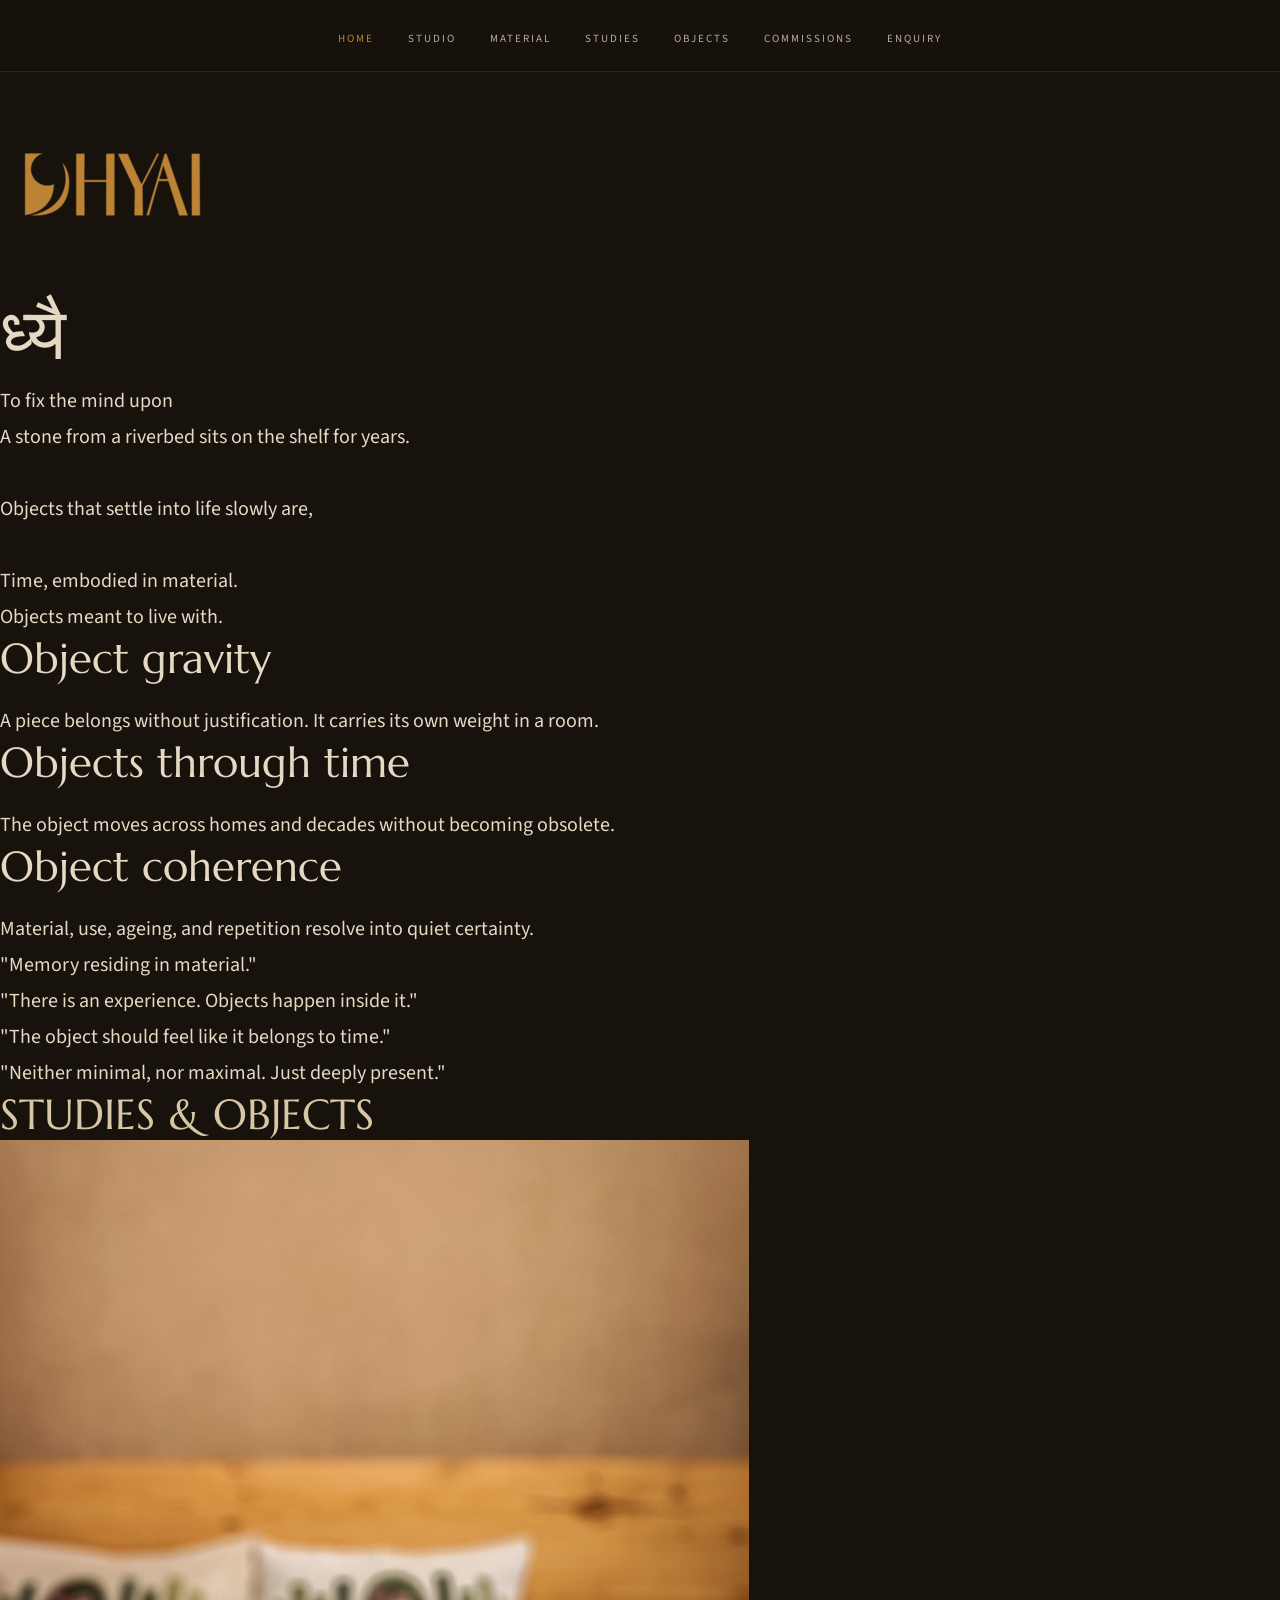
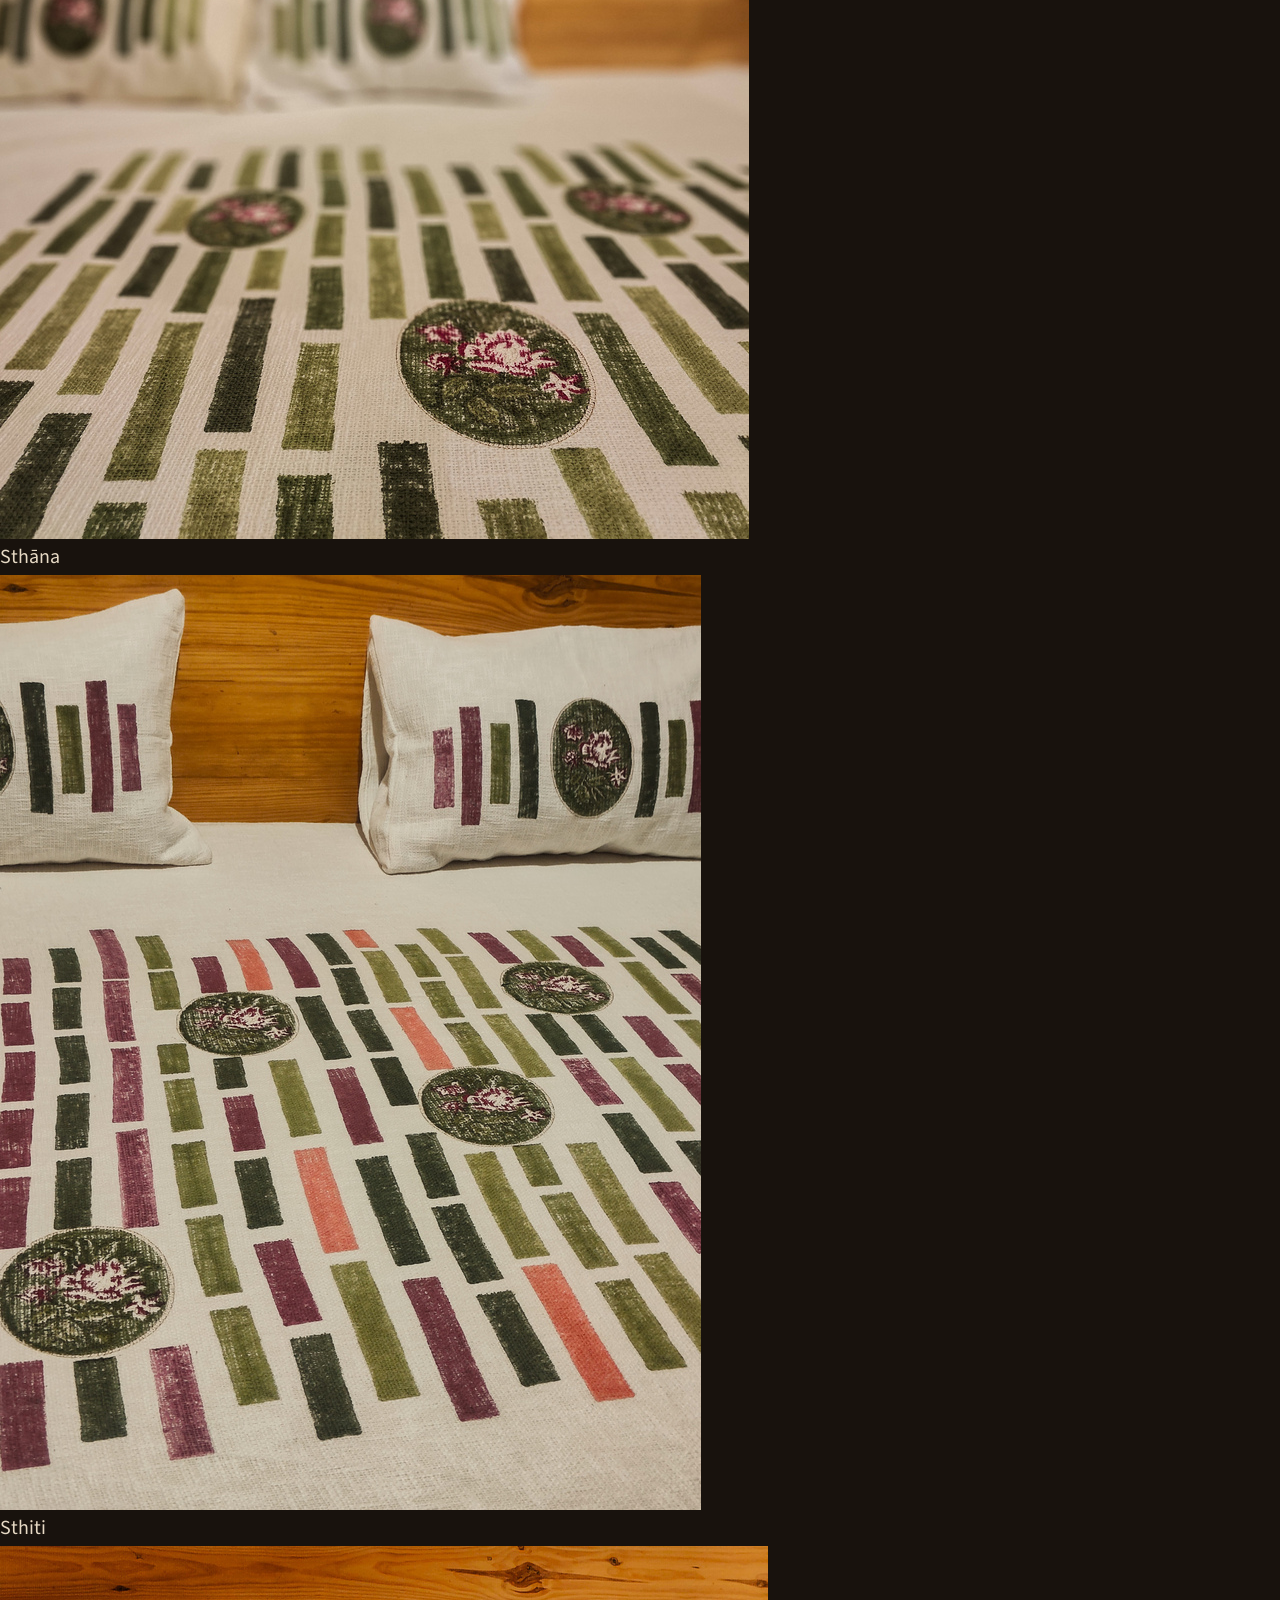
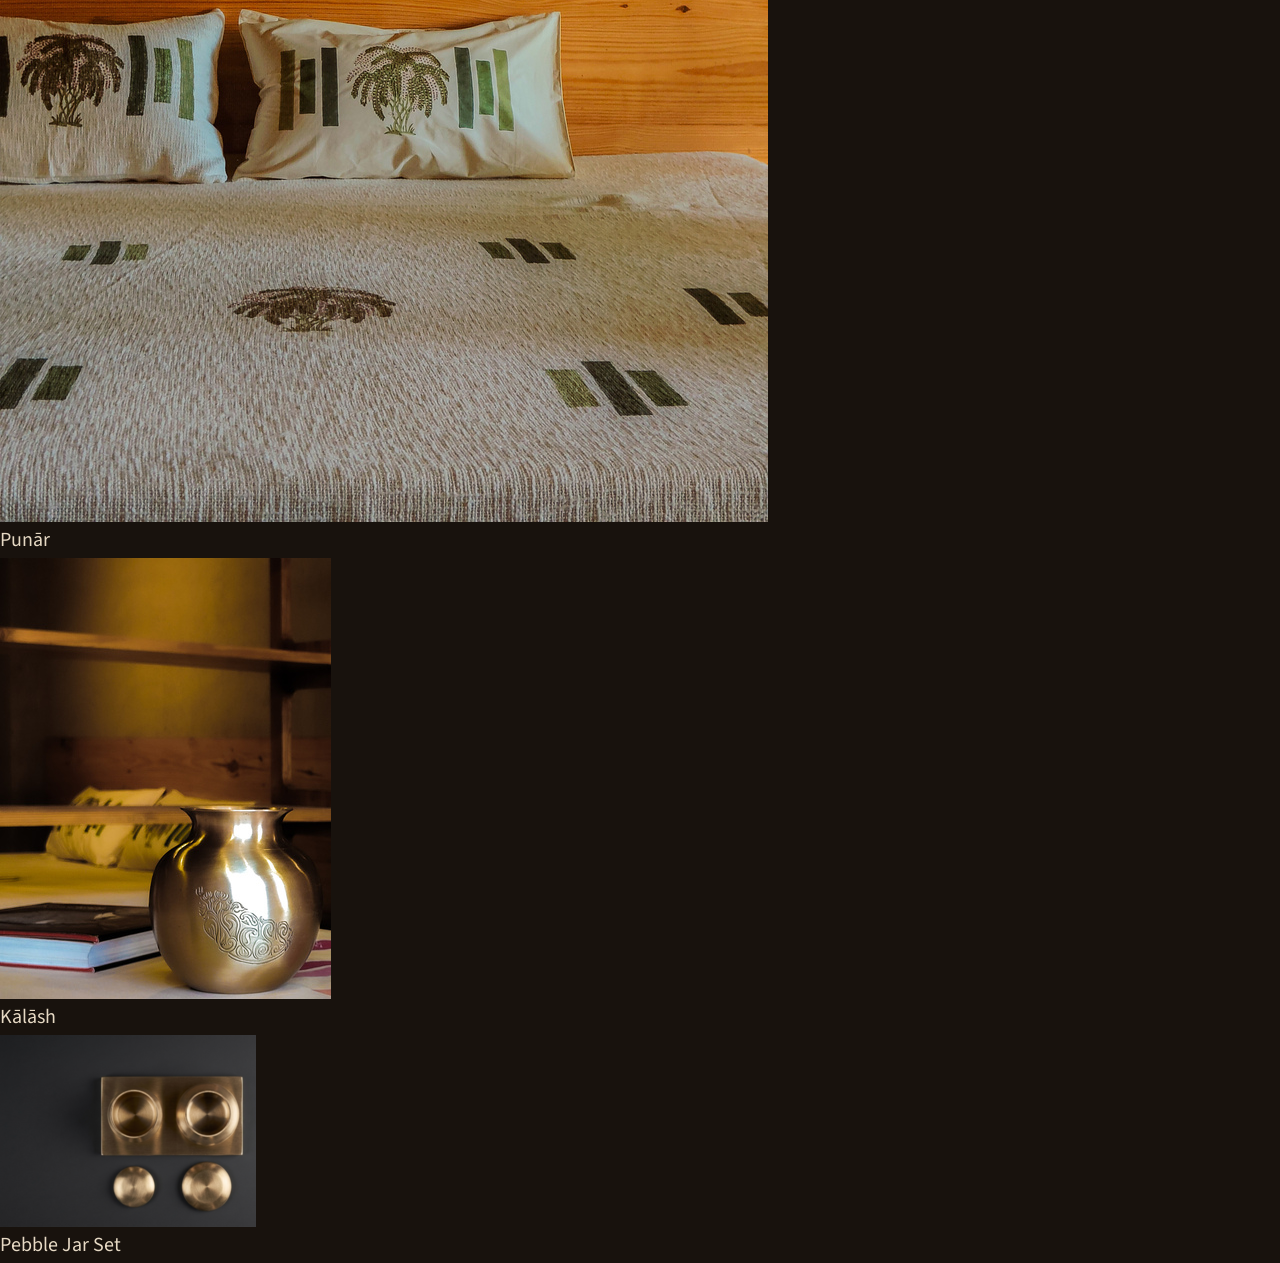
==== index.html @ bf21cc5f "Refactor HTML structure and update section classes" ====
<!DOCTYPE html>
<html lang="en">
<head>
    <meta charset="UTF-8">
    <meta name="viewport" content="width=device-width, initial-scale=1.0">
    <title>DHYAI | To fix the mind upon</title>
    <link rel="stylesheet" href="style.css">
</head>
<body>
    <header>
        <nav>
            <ul>
                <li><a href="index.html" class="active">HOME</a></li>
                <li><a href="studio.html">STUDIO</a></li>
                <li><a href="material.html">MATERIAL</a></li>
                <li><a href="studies.html">STUDIES</a></li>
                <li><a href="objects.html">OBJECTS</a></li>
                <li><a href="commissions.html">COMMISSIONS</a></li>
                <li><a href="enquiry.html">ENQUIRY</a></li>
            </ul>
        </nav>
    </header>

    <section class="hero">
        <img src="dhyai_brand_logo_gold-black_01.png" alt="DHYAI Logo" class="logo">
        <h1 style="margin-bottom: 10px;">ध्यै</h1>
        <p>To fix the mind upon</p>
    </section>

    <section class="intro-section">
        <p>A stone from a riverbed sits on the shelf for years.<br><br>
        Objects that settle into life slowly are,<br><br>
        Time, embodied in material.<br>
        Objects meant to live with.</p>
    </section>

    <section class="principles-section">
        <div class="principles-grid">
            <div>
                <h2 style="margin-bottom: 20px;">Object gravity</h2>
                <p>A piece belongs without justification. It carries its own weight in a room.</p>
            </div>
            <div>
                <h2 style="margin-bottom: 20px;">Objects through time</h2>
                <p>The object moves across homes and decades without becoming obsolete.</p>
            </div>
            <div>
                <h2 style="margin-bottom: 20px;">Object coherence</h2>
                <p>Material, use, ageing, and repetition resolve into quiet certainty.</p>
            </div>
        </div>
    </section>

    <section class="quotes-section">
        <div class="quote q1">"Memory residing in material."</div>
        <div class="quote q2">"There is an experience. Objects happen inside it."</div>
        <div class="quote q3">"The object should feel like it belongs to time."</div>
        <div class="quote q4">"Neither minimal, nor maximal. Just deeply present."</div>
    </section>

    <section class="preview-section">
        <div class="preview-container">
            <h2 style="color: #D8C7A6;">STUDIES & OBJECTS</h2>
            <div class="cards-row">
                <a href="sthana.html" class="preview-card">
                    <img src="dhyai_sthana_studies_flatlay_bc_1.jpg" alt="Sthana">
                    <p>Sthāna</p>
                </a>
                <a href="sthiti.html" class="preview-card">
                    <img src="dhyai_sthiti_studies_flatlay_bc_2.jpg" alt="Sthiti">
                    <p>Sthiti</p>
                </a>
                <a href="punar.html" class="preview-card">
                    <img src="dhyai_punar_studies_flatlay_bc_2.jpg" alt="Punar">
                    <p>Punār</p>
                </a>
                <a href="kalash.html" class="preview-card">
                    <img src="dhyai_studies_brass-vessel-front-room_01.jpg" alt="Kalash">
                    <p>Kālāsh</p>
                </a>
                <a href="pebble-jar.html" class="preview-card">
                    <img src="dhyai_studies_pebble_js_3.png" alt="Pebble Jar Set">
                    <p>Pebble Jar Set</p>
                </a>
            </div>
        </div>
    </section>
</body>
</html>
---- style.css ----
/* ==========================================================================
   GLOBAL VARIABLES & RESET
   ========================================================================== */
@import url('https://fonts.googleapis.com/css2?family=Marcellus&family=Petrona:ital,wght@1,300&family=Source+Sans+3:wght@300;400;500&display=swap');

:root {
  --bg: #18120D;
  --bg-soft: #211811;
  --text: #E6D9C4;
  --text-muted: #C8B8A3;
  --accent: #BE8233;
  --ivory: #CBBEA0;
  --divider: rgba(230,217,196,0.10);
}

* {
  margin: 0;
  padding: 0;
  box-sizing: border-box;
}

body {
  background-color: var(--bg);
  color: var(--text);
  font-family: 'Source Sans 3', sans-serif;
  font-size: 20px;
  line-height: 1.8;
  -webkit-font-smoothing: antialiased;
  -moz-osx-font-smoothing: grayscale;
}

a {
  text-decoration: none;
  color: inherit;
  transition: color 0.3s ease;
}

img {
  max-width: 100%;
  display: block;
}

/* ==========================================================================
   GLOBAL TYPOGRAPHY
   ========================================================================== */
h1, h2, h3, .heading-font {
  font-family: 'Marcellus', serif;
  font-weight: 400;
}

h1 { font-size: 72px; line-height: 1.05; }
h2 { font-size: 42px; line-height: 1.15; }
h3 { font-size: 28px; line-height: 1.25; }

.quote-font {
  font-family: 'Petrona', serif;
  font-weight: 300;
  font-style: italic;
}

small { font-size: 15px; line-height: 1.6; }

/* ==========================================================================
   GLOBAL HEADER
   ========================================================================== */
header {
  position: sticky;
  top: 0;
  z-index: 100;
  height: 72px;
  background: rgba(24,18,13,0.82);
  backdrop-filter: blur(16px);
  -webkit-backdrop-filter: blur(16px);
  border-bottom: 1px solid var(--divider);
  display: flex;
  align-items: center;
  justify-content: center;
}

header nav ul {
  display: flex;
  gap: 34px;
  list-style: none;
}

header nav a {
  font-family: 'Source Sans 3', sans-serif;
  font-size: 11px;
  letter-spacing: 0.18em;
  text-transform: uppercase;
  font-weight: 400;
  color: rgba(230,217,196,0.78);
}

header nav a:hover { color: var(--text); }
header nav a.active { color: var(--accent); }

/* ==========================================================================
   HOMEPAGE SPECIFIC STYLES (.home- PREFIXED ONLY)
   ========================================================================== */
.home-hero {
  height: 100vh;
  background-image: linear-gradient(180deg, rgba(24,18,13,0.16) 0%, rgba(24,18,13,0.28) 52%, rgba(24,18,13,0.60) 100%), url('dhyai_home_hero_jali-shadow-wide_01.jpg');
  background-size: cover;
  background-position: center center;
  display: flex;
  flex-direction: column;
  align-items: center;
  justify-content: center;
  text-align: center;
}

.home-hero .home-logo {
  width: 140px;
  margin-bottom: 54px;
}

.home-hero .home-title {
  font-family: 'Marcellus', serif;
  font-weight: 400;
  font-size: 42px;
  line-height: 1;
  margin-bottom: 10px;
}

.home-hero .home-tagline {
  font-family: 'Source Sans 3', sans-serif;
  font-size: 22px;
}

.home-opening {
  padding: 150px 8vw 130px;
  max-width: 760px;
  text-align: left;
}

.home-opening p {
  margin-bottom: 24px;
}

.home-principles {
  padding: 90px 8vw 120px;
  background-color: var(--bg-soft);
}

.home-principles-grid {
  display: grid;
  grid-template-columns: repeat(3, 1fr);
  gap: 64px;
  max-width: 1440px;
  margin: 0 auto;
}

.home-principles h2 {
  font-family: 'Marcellus', serif;
  font-weight: 400;
  font-size: 32px;
  margin-bottom: 20px;
}

.home-principles p {
  font-size: 18px;
}

.home-atmosphere {
  height: 760px;
  background: linear-gradient(180deg, rgba(24,18,13,0.25), rgba(24,18,13,0.45)), url('dhyai_home_transition_jali-shadow-vertical_01.jpg') center/cover no-repeat;
  position: relative;
}

.home-atmosphere .home-quote-block {
  position: absolute;
  font-family: 'Petrona', serif;
  font-weight: 300;
  font-style: italic;
  font-size: 38px;
  line-height: 1.25;
  opacity: 0.92;
  max-width: 580px;
}

.home-quote-1 {
  top: 40%;
  left: 15%;
  transform: translateY(-50%);
}

.home-quote-2 {
  bottom: 20%;
  right: 15%;
}

.home-preview {
  background: linear-gradient(180deg, rgba(24,18,13,0) 0%, rgba(203,190,160,0.10) 28%, rgba(203,190,160,0.18) 100%);
  padding: 130px 8vw 150px;
}

.home-preview-title {
  font-family: 'Source Sans 3', sans-serif;
  text-transform: uppercase;
  letter-spacing: 0.12em;
  font-size: 28px;
  color: rgba(230,217,196,0.88);
  margin-bottom: 40px;
}

.home-preview-grid {
  display: grid;
  grid-template-columns: repeat(5, 1fr);
  gap: 26px;
}

.home-preview-card img {
  width: 100%;
  height: 360px;
  object-fit: cover;
  margin-bottom: 16px;
}

.home-preview-card .home-preview-label {
  font-family: 'Marcellus', serif;
  font-size: 22px;
  color: var(--text);
}

.home-footer {
  height: 150px;
  background-color: var(--bg);
  border-top: 1px solid var(--divider);
  display: flex;
  flex-direction: column;
  align-items: center;
  justify-content: center;
  text-align: center;
}

.home-footer p {
  font-family: 'Source Sans 3', sans-serif;
  font-size: 14px;
  line-height: 1.8;
  opacity: 0.78;
}

/* ==========================================================================
   RESPONSIVE RULES (Max Width: 900px)
   ========================================================================== */
@media (max-width: 900px) {
  h1 { font-size: 46px; line-height: 1.08; }
  h2 { font-size: 32px; line-height: 1.15; }
  h3 { font-size: 24px; line-height: 1.25; }
  body { font-size: 18px; line-height: 1.75; }
  small { font-size: 14px; }

  header { height: 64px; }
  header nav ul { 
    gap: 18px; 
    overflow-x: auto; 
    padding: 0 24px; 
    white-space: nowrap; 
    -webkit-overflow-scrolling: touch; 
  }
  header nav ul::-webkit-scrollbar { display: none; }
  header nav a { font-size: 10px; }

  .home-hero { height: 92vh; background-position: center 38%; }
  .home-hero .home-logo { width: 88px; margin-bottom: 36px; }
  .home-hero .home-title { font-size: 32px; }
  .home-hero .home-tagline { font-size: 16px; }

  .home-opening { padding: 96px 24px 88px; }
  
  .home-principles { padding: 72px 24px; }
  .home-principles-grid { grid-template-columns: 1fr; gap: 36px; }
  .home-principles h2 { font-size: 27px; }
  .home-principles p { font-size: 16px; }

  .home-atmosphere { height: 480px; display: flex; flex-direction: column; justify-content: center; gap: 40px; }
  .home-atmosphere .home-quote-block { 
    position: static; 
    transform: none; 
    font-size: 24px; 
    line-height: 1.35; 
    padding: 0 24px; 
    text-align: center; 
    margin: 0 auto; 
  }

  .home-preview { padding: 88px 24px 96px; }
  .home-preview-title { font-size: 20px; }
  .home-preview-grid { 
    display: flex; 
    overflow-x: auto; 
    scroll-snap-type: x mandatory; 
    gap: 16px; 
    padding-bottom: 24px; 
    margin-right: -24px; 
    padding-right: 24px; 
  }
  .home-preview-card { flex: 0 0 240px; scroll-snap-align: start; }
  .home-preview-card img { height: 260px; }
  .home-preview-card .home-preview-label { font-size: 18px; }

  .home-footer { height: 180px; }
}
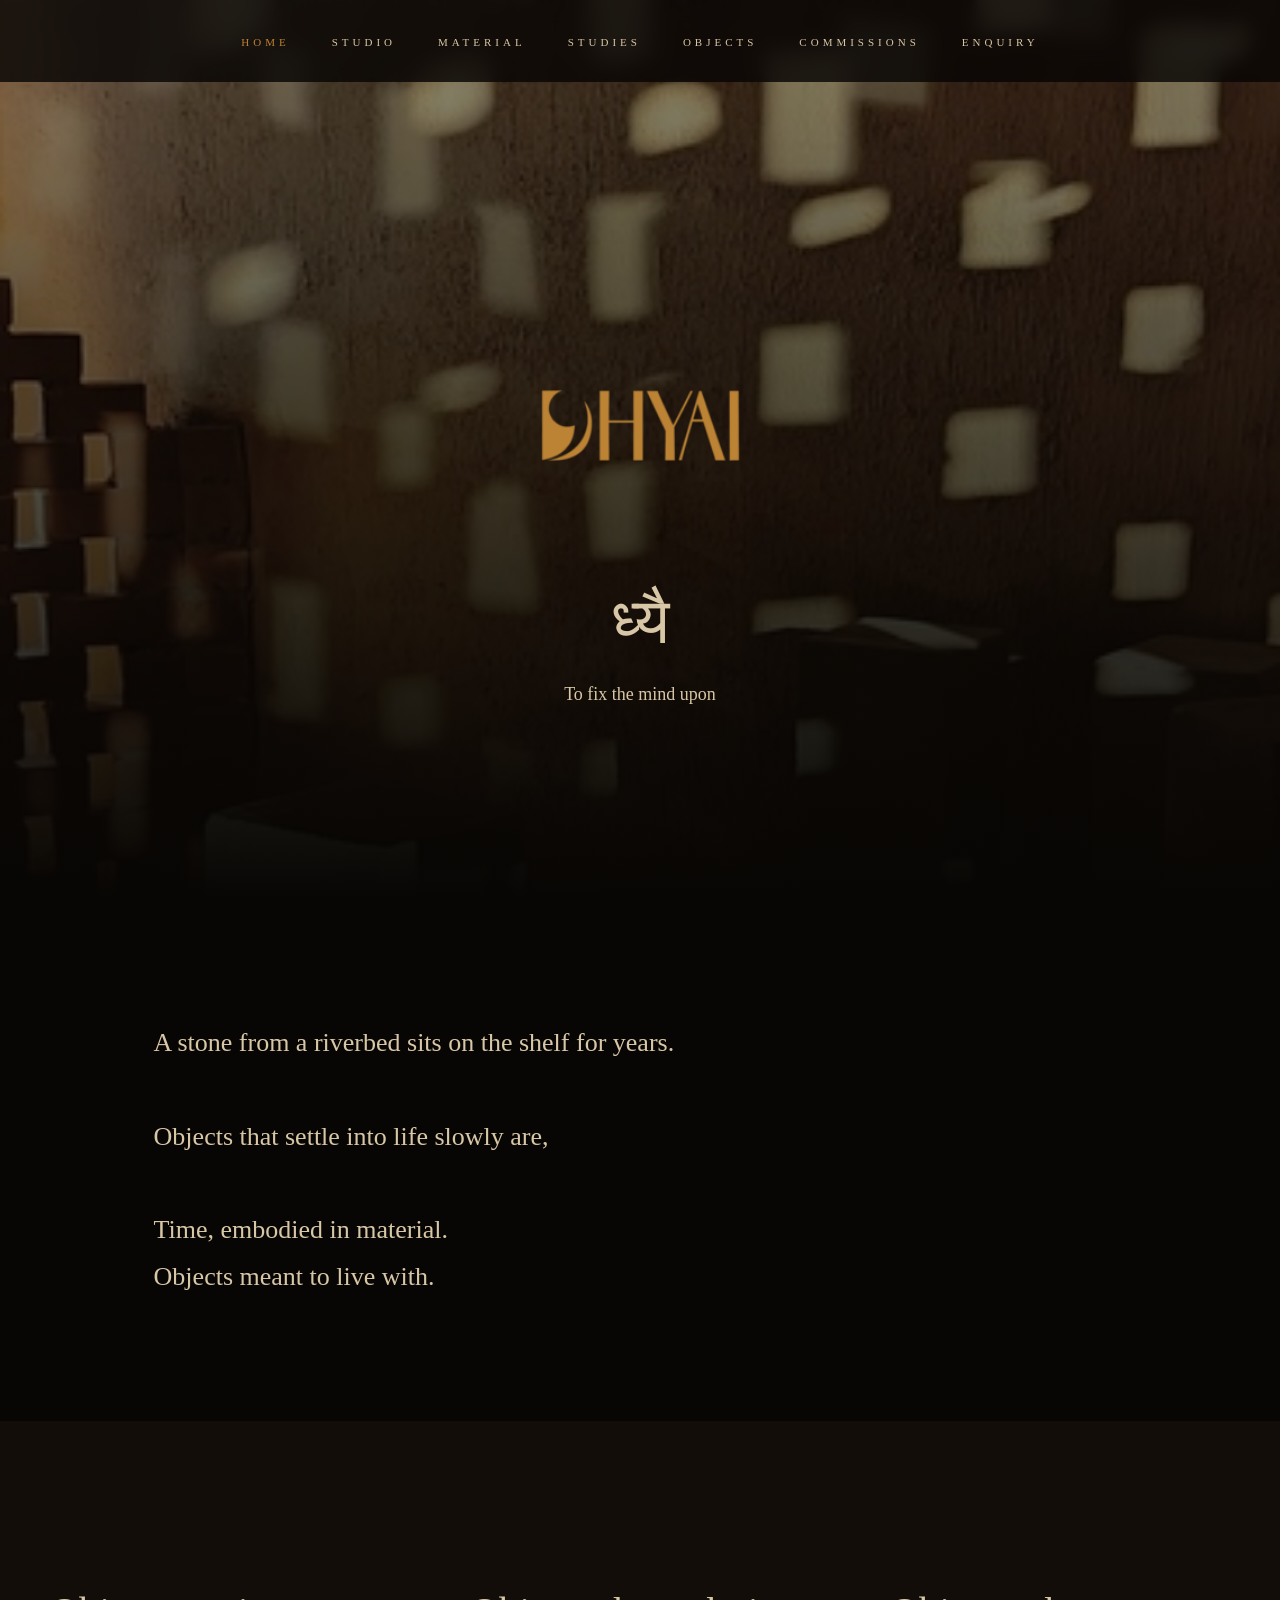
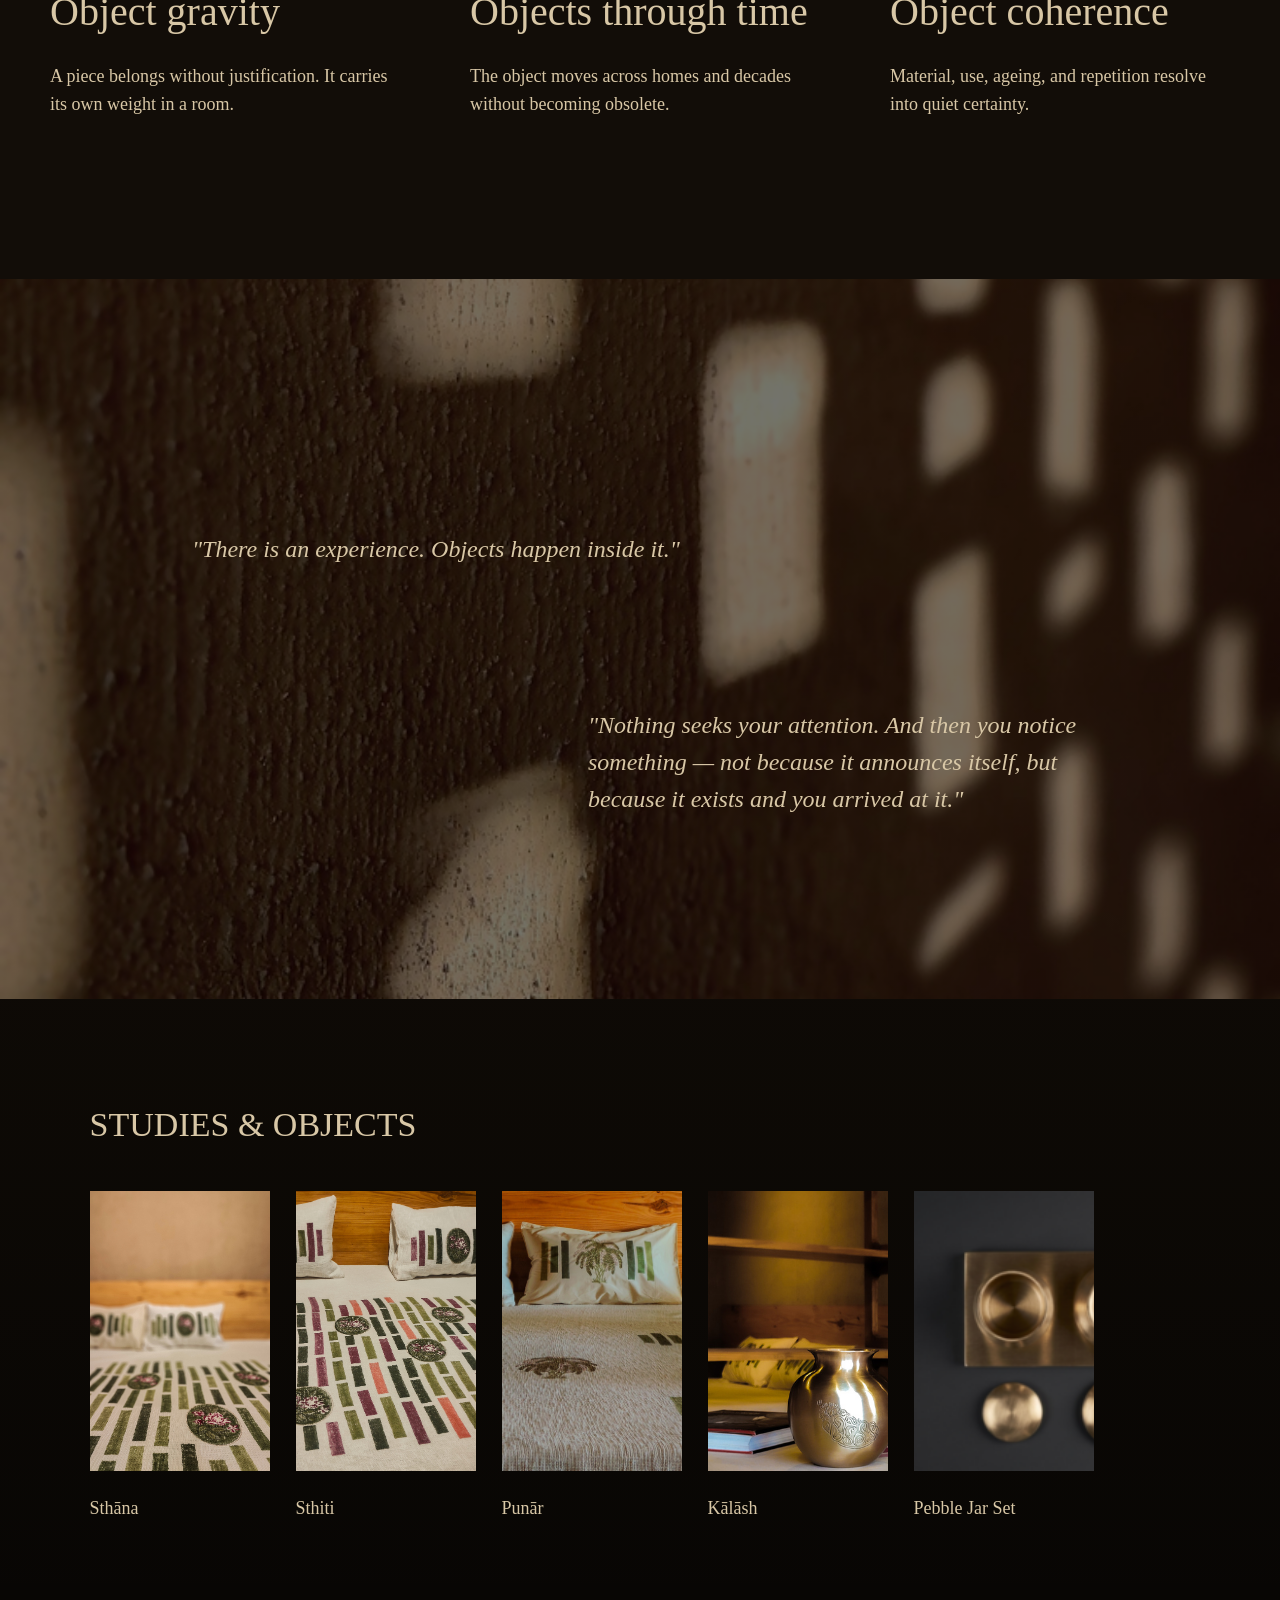
==== commit cf685e5f: "Update index.html" ====
--- a/index.html
+++ b/index.html
@@ -37,25 +37,23 @@
     <section class="principles-section">
         <div class="principles-grid">
             <div>
-                <h2 style="margin-bottom: 20px;">Object gravity</h2>
+                <h2>Object gravity</h2>
                 <p>A piece belongs without justification. It carries its own weight in a room.</p>
             </div>
             <div>
-                <h2 style="margin-bottom: 20px;">Objects through time</h2>
+                <h2>Objects through time</h2>
                 <p>The object moves across homes and decades without becoming obsolete.</p>
             </div>
             <div>
-                <h2 style="margin-bottom: 20px;">Object coherence</h2>
+                <h2>Object coherence</h2>
                 <p>Material, use, ageing, and repetition resolve into quiet certainty.</p>
             </div>
         </div>
     </section>
 
     <section class="quotes-section">
-        <div class="quote q1">"Memory residing in material."</div>
-        <div class="quote q2">"There is an experience. Objects happen inside it."</div>
-        <div class="quote q3">"The object should feel like it belongs to time."</div>
-        <div class="quote q4">"Neither minimal, nor maximal. Just deeply present."</div>
+        <div class="quote q1">"There is an experience. Objects happen inside it."</div>
+        <div class="quote q2">"Nothing seeks your attention. And then you notice something — not because it announces itself, but because it exists and you arrived at it."</div>
     </section>
 
     <section class="preview-section">
@@ -86,4 +84,5 @@
         </div>
     </section>
 </body>
-</html>
+</h
+    tml>
--- a/style.css
+++ b/style.css
@@ -1,304 +1,137 @@
-/* ==========================================================================
-   GLOBAL VARIABLES & RESET
-   ========================================================================== */
-@import url('https://fonts.googleapis.com/css2?family=Marcellus&family=Petrona:ital,wght@1,300&family=Source+Sans+3:wght@300;400;500&display=swap');
-
 :root {
-  --bg: #18120D;
-  --bg-soft: #211811;
-  --text: #E6D9C4;
-  --text-muted: #C8B8A3;
-  --accent: #BE8233;
-  --ivory: #CBBEA0;
-  --divider: rgba(230,217,196,0.10);
+  --bg-dark: #080604;
+  --bg-dark-panel: #120D08;
+  --bg-warm-brown: #24170F;
+  --bg-light-textile: #C8B894;
+  --bg-light-alt: #D8C9A8;
+  --text-dark-page: #D8C7A6;
+  --text-light-page: #1A120B;
+  --accent-gold: #BE8233;
+  --muted-white: #E8DDC8;
+  --font-stack: "Cormorant Garamond", Georgia, serif;
 }
 
-* {
-  margin: 0;
-  padding: 0;
-  box-sizing: border-box;
+* { margin: 0; padding: 0; box-sizing: border-box; }
+
+body {
+  font-family: var(--font-stack);
+  font-size: 18px;
+  line-height: 1.55;
+  background-color: var(--bg-dark);
+  color: var(--text-dark-page);
 }
 
-body {
-  background-color: var(--bg);
-  color: var(--text);
-  font-family: 'Source Sans 3', sans-serif;
-  font-size: 20px;
-  line-height: 1.8;
-  -webkit-font-smoothing: antialiased;
-  -moz-osx-font-smoothing: grayscale;
+body.light-theme {
+  background-color: var(--bg-light-alt);
+  color: var(--text-light-page);
 }
 
-a {
-  text-decoration: none;
-  color: inherit;
-  transition: color 0.3s ease;
+h1 { font-size: 64px; font-weight: 400; }
+h2 { font-size: 34px; font-weight: 400; }
+a { text-decoration: none; color: inherit; transition: color 0.3s; }
+
+/* Header */
+header {
+  position: fixed;
+  top: 0; left: 0; width: 100%;
+  height: 82px;
+  background: rgba(8, 6, 4, 0.82);
+  backdrop-filter: blur(10px);
+  -webkit-backdrop-filter: blur(10px);
+  display: flex; align-items: center; justify-content: center;
+  z-index: 1000;
 }
 
-img {
-  max-width: 100%;
-  display: block;
+nav ul { display: flex; gap: 42px; list-style: none; }
+nav a { font-size: 11px; text-transform: uppercase; letter-spacing: 4px; }
+nav a:hover, nav a.active { color: var(--accent-gold); }
+
+/* Layout Containers */
+.container { max-width: 1180px; margin: 0 auto; padding: 0 24px; }
+.pt-header { padding-top: 150px; }
+.back-link { font-size: 11px; letter-spacing: 2px; text-transform: uppercase; margin-bottom: 40px; display: block; }
+
+/* Split Layouts */
+.split-layout { display: flex; justify-content: space-between; margin-bottom: 100px; }
+.split-text { width: 48%; }
+.split-text.narrow { width: 34%; }
+.split-text.study-text { width: 30%; }
+.split-image { width: 42%; display: flex; flex-direction: column; gap: 20px; }
+.split-image.wide { width: 58%; }
+.split-image.grid { width: 62%; display: grid; grid-template-columns: 1fr 1fr; gap: 20px; }
+
+.img-cover { width: 100%; object-fit: cover; }
+.img-contain { width: 100%; object-fit: contain; }
+
+/* Home Sections */
+.hero {
+  height: 100vh;
+  background: linear-gradient(to bottom, rgba(0,0,0,0.38) 0%, rgba(8,6,4,1) 100%), url('dhyai_home_hero_jali-shadow-wide_01.jpg') center/cover no-repeat;
+  display: flex; flex-direction: column; align-items: center; justify-content: center; text-align: center;
+  padding-top: 12vh;
+}
+.hero img.logo { width: 253px; margin-bottom: 20px; }
+
+.intro-section { 
+  padding: 120px 0 120px 12vw; 
+  max-width: 760px; 
+  font-size: 26px;
+  line-height: 1.8;
 }
 
-/* ==========================================================================
-   GLOBAL TYPOGRAPHY
-   ========================================================================== */
-h1, h2, h3, .heading-font {
-  font-family: 'Marcellus', serif;
-  font-weight: 400;
-}
+.principles-section { background-color: var(--bg-dark-panel); padding: 160px 24px; }
+.principles-grid { display: grid; grid-template-columns: repeat(3, 1fr); gap: 80px; max-width: 1180px; margin: 0 auto; }
+.principles-grid h2 { font-size: 40px; margin-bottom: 20px; }
+.principles-grid p { font-size: 18px; }
 
-h1 { font-size: 72px; line-height: 1.05; }
-h2 { font-size: 42px; line-height: 1.15; }
-h3 { font-size: 28px; line-height: 1.25; }
-
-.quote-font {
-  font-family: 'Petrona', serif;
-  font-weight: 300;
-  font-style: italic;
-}
-
-small { font-size: 15px; line-height: 1.6; }
-
-/* ==========================================================================
-   GLOBAL HEADER
-   ========================================================================== */
-header {
-  position: sticky;
-  top: 0;
-  z-index: 100;
-  height: 72px;
-  background: rgba(24,18,13,0.82);
-  backdrop-filter: blur(16px);
-  -webkit-backdrop-filter: blur(16px);
-  border-bottom: 1px solid var(--divider);
-  display: flex;
-  align-items: center;
-  justify-content: center;
-}
-
-header nav ul {
-  display: flex;
-  gap: 34px;
-  list-style: none;
-}
-
-header nav a {
-  font-family: 'Source Sans 3', sans-serif;
-  font-size: 11px;
-  letter-spacing: 0.18em;
-  text-transform: uppercase;
-  font-weight: 400;
-  color: rgba(230,217,196,0.78);
-}
-
-header nav a:hover { color: var(--text); }
-header nav a.active { color: var(--accent); }
-
-/* ==========================================================================
-   HOMEPAGE SPECIFIC STYLES (.home- PREFIXED ONLY)
-   ========================================================================== */
-.home-hero {
-  height: 100vh;
-  background-image: linear-gradient(180deg, rgba(24,18,13,0.16) 0%, rgba(24,18,13,0.28) 52%, rgba(24,18,13,0.60) 100%), url('dhyai_home_hero_jali-shadow-wide_01.jpg');
-  background-size: cover;
-  background-position: center center;
-  display: flex;
-  flex-direction: column;
-  align-items: center;
-  justify-content: center;
-  text-align: center;
-}
-
-.home-hero .home-logo {
-  width: 140px;
-  margin-bottom: 54px;
-}
-
-.home-hero .home-title {
-  font-family: 'Marcellus', serif;
-  font-weight: 400;
-  font-size: 42px;
-  line-height: 1;
-  margin-bottom: 10px;
-}
-
-.home-hero .home-tagline {
-  font-family: 'Source Sans 3', sans-serif;
-  font-size: 22px;
-}
-
-.home-opening {
-  padding: 150px 8vw 130px;
-  max-width: 760px;
-  text-align: left;
-}
-
-.home-opening p {
-  margin-bottom: 24px;
-}
-
-.home-principles {
-  padding: 90px 8vw 120px;
-  background-color: var(--bg-soft);
-}
-
-.home-principles-grid {
-  display: grid;
-  grid-template-columns: repeat(3, 1fr);
-  gap: 64px;
-  max-width: 1440px;
-  margin: 0 auto;
-}
-
-.home-principles h2 {
-  font-family: 'Marcellus', serif;
-  font-weight: 400;
-  font-size: 32px;
-  margin-bottom: 20px;
-}
-
-.home-principles p {
-  font-size: 18px;
-}
-
-.home-atmosphere {
-  height: 760px;
-  background: linear-gradient(180deg, rgba(24,18,13,0.25), rgba(24,18,13,0.45)), url('dhyai_home_transition_jali-shadow-vertical_01.jpg') center/cover no-repeat;
+.quotes-section {
+  height: 720px;
+  background: linear-gradient(rgba(0,0,0,0.55), rgba(0,0,0,0.55)), url('dhyai_home_transition_jali-shadow-vertical_01.jpg') center/cover no-repeat;
   position: relative;
 }
+.quote { position: absolute; font-style: italic; font-size: 24px; max-width: 500px; }
+.q1 { top: 35%; left: 15%; } .q2 { bottom: 25%; right: 15%; }
 
-.home-atmosphere .home-quote-block {
-  position: absolute;
-  font-family: 'Petrona', serif;
-  font-weight: 300;
-  font-style: italic;
-  font-size: 38px;
-  line-height: 1.25;
-  opacity: 0.92;
-  max-width: 580px;
+.preview-section { display: flex; background: linear-gradient(180deg, rgba(190,130,51,0.03), rgba(0,0,0,0)); padding: 100px 0; }
+.preview-container { width: 86vw; margin: 0 auto; }
+.cards-row { display: flex; gap: 26px; margin-top: 40px; overflow-x: auto; }
+.preview-card { width: 180px; flex-shrink: 0; }
+.preview-card img { width: 100%; height: 280px; object-fit: cover; margin-bottom: 15px; }
+
+/* Objects & Studies Grids */
+.objects-grid { display: grid; grid-template-columns: 1fr 1fr; gap: 4%; margin-top: 40px; }
+.objects-card { background: var(--bg-dark-panel); padding: 20px; text-align: center; }
+.objects-card img { width: 100%; height: 420px; object-fit: contain; }
+
+.studies-grid { display: grid; grid-template-columns: repeat(3, 1fr); gap: 4%; margin-top: 60px; }
+.studies-card img { width: 100%; height: 420px; object-fit: cover; margin-bottom: 20px; }
+
+/* Forms */
+.enquiry-form { width: 460px; }
+.enquiry-form input, .enquiry-form textarea { width: 100%; background: transparent; border: none; border-bottom: 1px solid var(--text-light-page); padding: 10px 0; margin-bottom: 20px; font-family: inherit; color: inherit; }
+.enquiry-form button { width: 130px; height: 42px; background: transparent; border: 1px solid var(--text-light-page); cursor: pointer; font-family: inherit; }
+
+/* Responsive */
+@media (max-width: 767px) {
+  body { padding: 24px; padding-top: 0; }
+  h1 { font-size: 34px; }
+  header { height: 54px; }
+  nav ul { gap: 14px; }
+  nav a { font-size: 8px; letter-spacing: 2.5px; }
+  .pt-header { padding-top: 90px; }
+  .hero img.logo { width: 138px; }
+  .intro-section { padding: 120px 24px 60px 24px; font-size: 20px; }
+  .principles-section { padding: 160px 24px; }
+  .principles-grid { grid-template-columns: 1fr; gap: 40px; }
+  .quotes-section { height: 850px; }
+  .quote { position: static; margin: 40px auto; text-align: center; max-width: 90%; }
+  .preview-section { background: var(--bg-dark); }
+  .preview-card { width: 135px; }
+  .preview-card img { height: 230px; }
+  .split-layout { flex-direction: column; gap: 40px; }
+  .split-text, .split-image.wide, .split-text.narrow, .split-text.study-text, .split-image.grid { width: 100%; }
+  .objects-grid, .studies-grid { grid-template-columns: 1fr; }
+  .objects-card img { height: 260px; }
+  .enquiry-form {
+    width: 100%; }
 }
-
-.home-quote-1 {
-  top: 40%;
-  left: 15%;
-  transform: translateY(-50%);
-}
-
-.home-quote-2 {
-  bottom: 20%;
-  right: 15%;
-}
-
-.home-preview {
-  background: linear-gradient(180deg, rgba(24,18,13,0) 0%, rgba(203,190,160,0.10) 28%, rgba(203,190,160,0.18) 100%);
-  padding: 130px 8vw 150px;
-}
-
-.home-preview-title {
-  font-family: 'Source Sans 3', sans-serif;
-  text-transform: uppercase;
-  letter-spacing: 0.12em;
-  font-size: 28px;
-  color: rgba(230,217,196,0.88);
-  margin-bottom: 40px;
-}
-
-.home-preview-grid {
-  display: grid;
-  grid-template-columns: repeat(5, 1fr);
-  gap: 26px;
-}
-
-.home-preview-card img {
-  width: 100%;
-  height: 360px;
-  object-fit: cover;
-  margin-bottom: 16px;
-}
-
-.home-preview-card .home-preview-label {
-  font-family: 'Marcellus', serif;
-  font-size: 22px;
-  color: var(--text);
-}
-
-.home-footer {
-  height: 150px;
-  background-color: var(--bg);
-  border-top: 1px solid var(--divider);
-  display: flex;
-  flex-direction: column;
-  align-items: center;
-  justify-content: center;
-  text-align: center;
-}
-
-.home-footer p {
-  font-family: 'Source Sans 3', sans-serif;
-  font-size: 14px;
-  line-height: 1.8;
-  opacity: 0.78;
-}
-
-/* ==========================================================================
-   RESPONSIVE RULES (Max Width: 900px)
-   ========================================================================== */
-@media (max-width: 900px) {
-  h1 { font-size: 46px; line-height: 1.08; }
-  h2 { font-size: 32px; line-height: 1.15; }
-  h3 { font-size: 24px; line-height: 1.25; }
-  body { font-size: 18px; line-height: 1.75; }
-  small { font-size: 14px; }
-
-  header { height: 64px; }
-  header nav ul { 
-    gap: 18px; 
-    overflow-x: auto; 
-    padding: 0 24px; 
-    white-space: nowrap; 
-    -webkit-overflow-scrolling: touch; 
-  }
-  header nav ul::-webkit-scrollbar { display: none; }
-  header nav a { font-size: 10px; }
-
-  .home-hero { height: 92vh; background-position: center 38%; }
-  .home-hero .home-logo { width: 88px; margin-bottom: 36px; }
-  .home-hero .home-title { font-size: 32px; }
-  .home-hero .home-tagline { font-size: 16px; }
-
-  .home-opening { padding: 96px 24px 88px; }
-  
-  .home-principles { padding: 72px 24px; }
-  .home-principles-grid { grid-template-columns: 1fr; gap: 36px; }
-  .home-principles h2 { font-size: 27px; }
-  .home-principles p { font-size: 16px; }
-
-  .home-atmosphere { height: 480px; display: flex; flex-direction: column; justify-content: center; gap: 40px; }
-  .home-atmosphere .home-quote-block { 
-    position: static; 
-    transform: none; 
-    font-size: 24px; 
-    line-height: 1.35; 
-    padding: 0 24px; 
-    text-align: center; 
-    margin: 0 auto; 
-  }
-
-  .home-preview { padding: 88px 24px 96px; }
-  .home-preview-title { font-size: 20px; }
-  .home-preview-grid { 
-    display: flex; 
-    overflow-x: auto; 
-    scroll-snap-type: x mandatory; 
-    gap: 16px; 
-    padding-bottom: 24px; 
-    margin-right: -24px; 
-    padding-right: 24px; 
-  }
-  .home-preview-card { flex: 0 0 240px; scroll-snap-align: start; }
-  .home-preview-card img { height: 260px; }
-  .home-preview-card .home-preview-label { font-size: 18px; }
-
-  .home-footer { height: 180px; }
-}
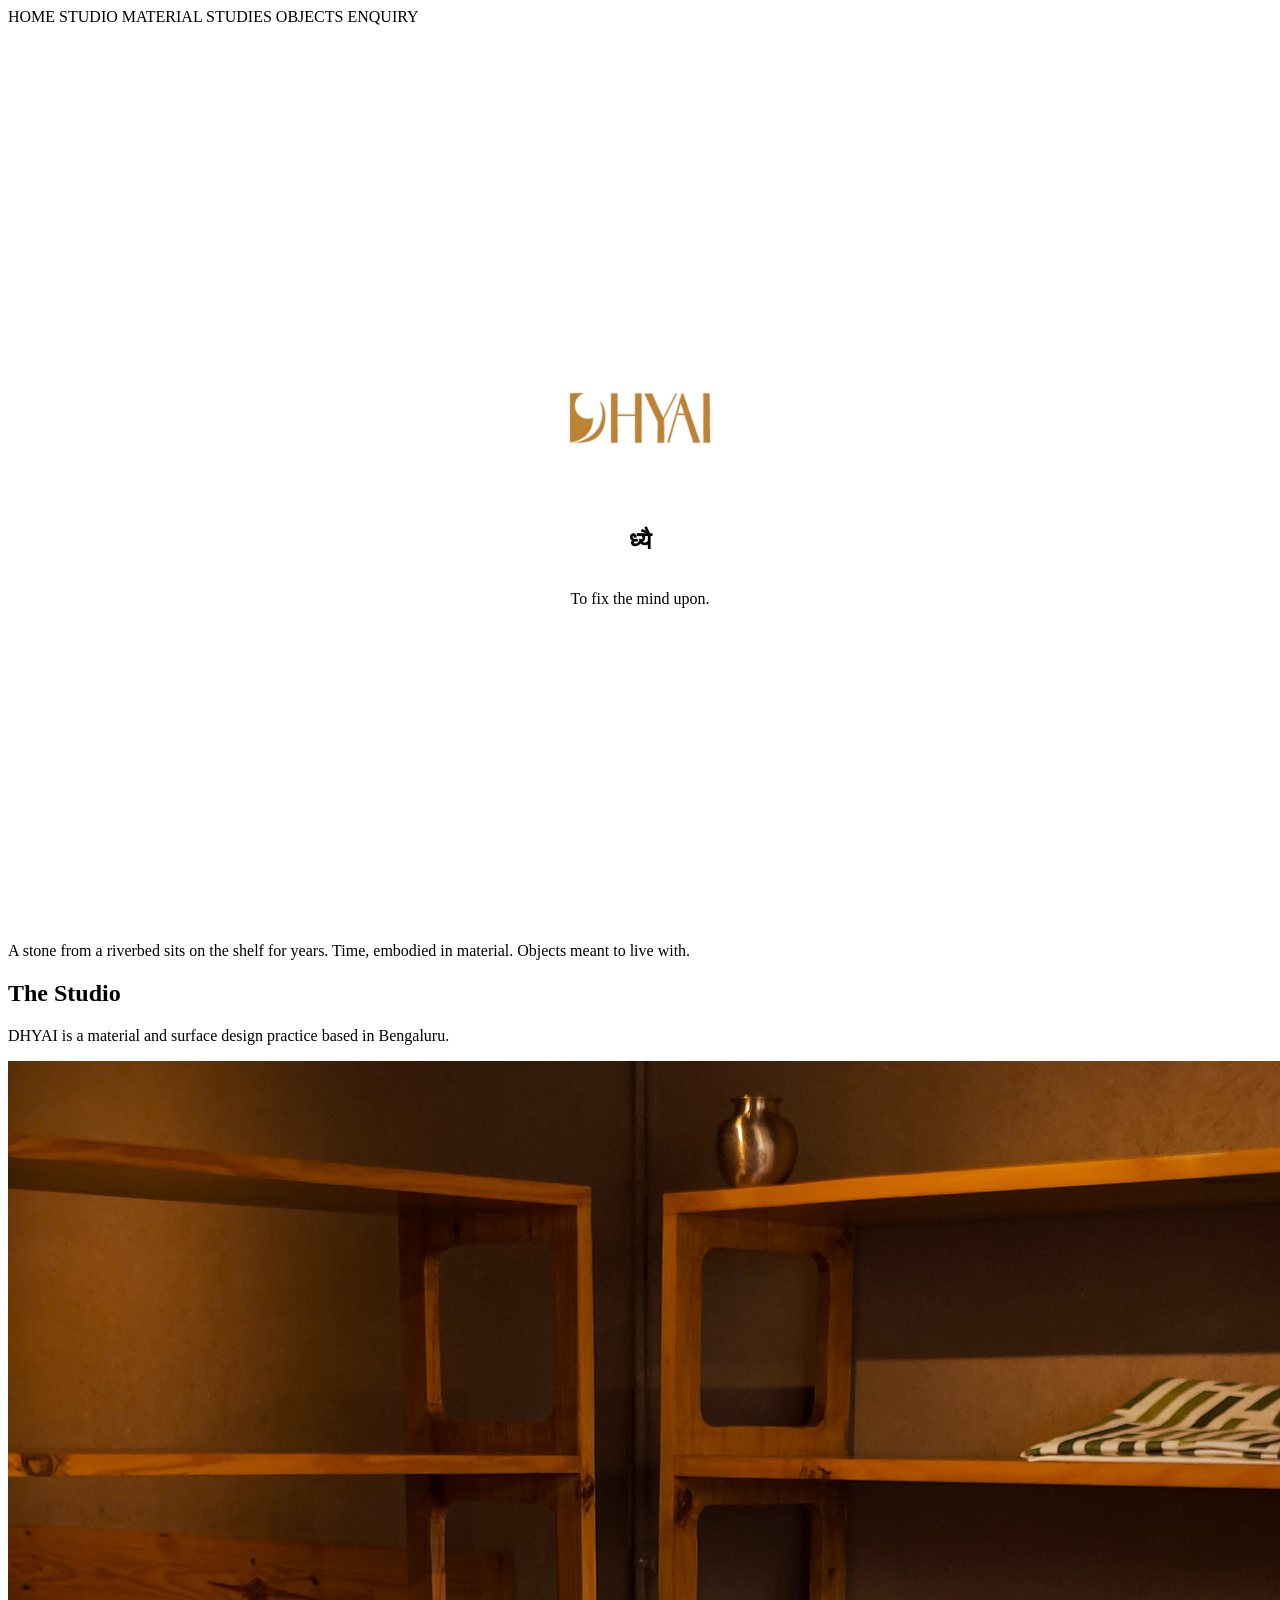
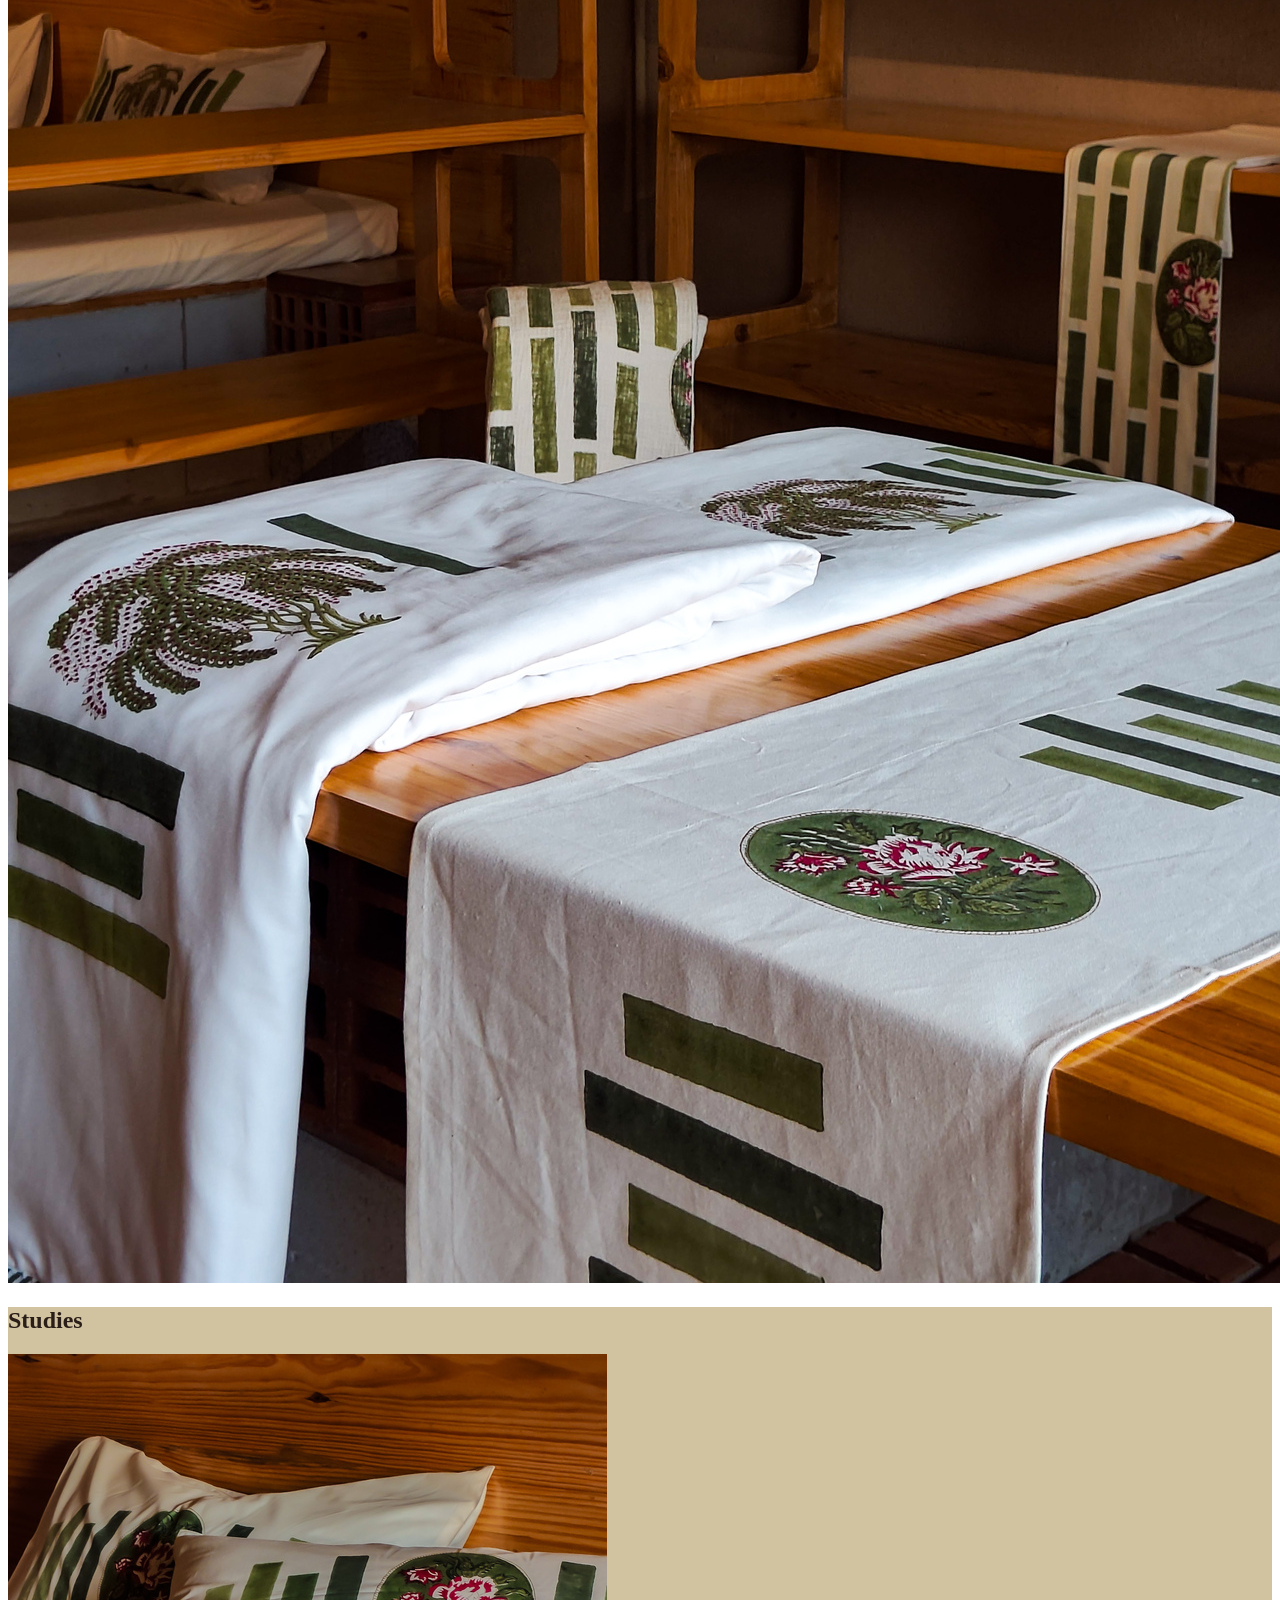
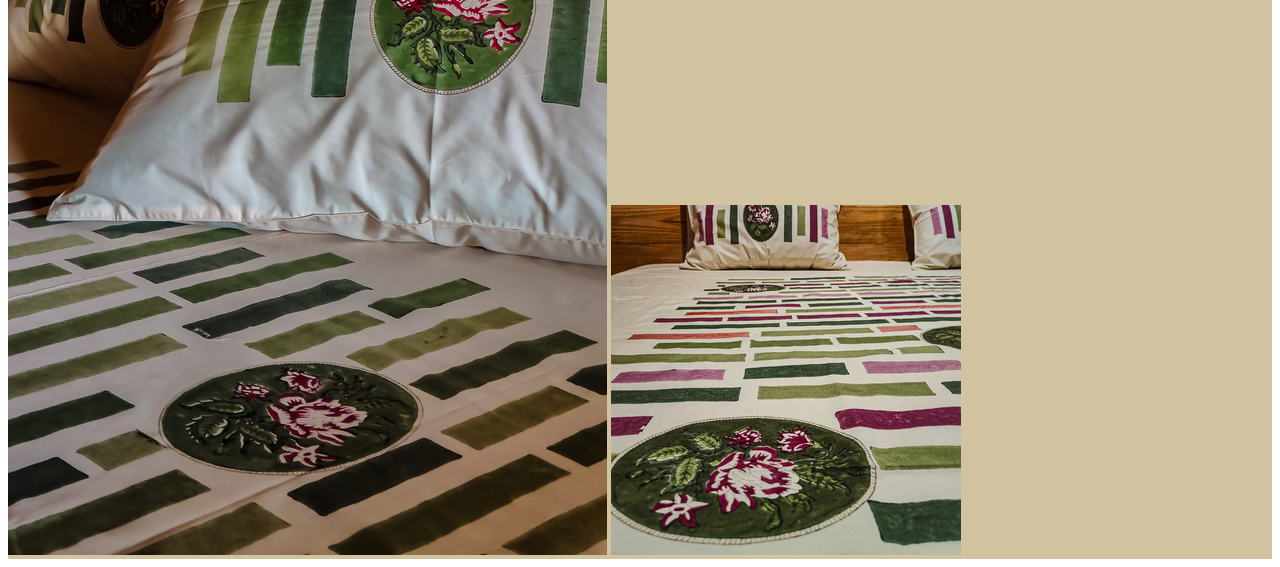
==== commit 9071128a: "Refactor index.html structure and navigation" ====
--- a/index.html
+++ b/index.html
@@ -1,88 +1,53 @@
 <!DOCTYPE html>
 <html lang="en">
 <head>
-    <meta charset="UTF-8">
-    <meta name="viewport" content="width=device-width, initial-scale=1.0">
-    <title>DHYAI | To fix the mind upon</title>
-    <link rel="stylesheet" href="style.css">
+    <link rel="stylesheet" href="css/style.css">
 </head>
-<body>
-    <header>
-        <nav>
-            <ul>
-                <li><a href="index.html" class="active">HOME</a></li>
-                <li><a href="studio.html">STUDIO</a></li>
-                <li><a href="material.html">MATERIAL</a></li>
-                <li><a href="studies.html">STUDIES</a></li>
-                <li><a href="objects.html">OBJECTS</a></li>
-                <li><a href="commissions.html">COMMISSIONS</a></li>
-                <li><a href="enquiry.html">ENQUIRY</a></li>
-            </ul>
-        </nav>
-    </header>
+<body class="dark">
+    <nav>
+        <a onclick="show('home')">HOME</a>
+        <a onclick="show('studio')">STUDIO</a>
+        <a onclick="show('material')">MATERIAL</a>
+        <a onclick="show('studies')">STUDIES</a>
+        <a onclick="show('objects')">OBJECTS</a>
+        <a onclick="show('enquiry')">ENQUIRY</a>
+    </nav>
 
-    <section class="hero">
-        <img src="dhyai_brand_logo_gold-black_01.png" alt="DHYAI Logo" class="logo">
-        <h1 style="margin-bottom: 10px;">ध्यै</h1>
-        <p>To fix the mind upon</p>
-    </section>
+    <div id="home" class="page active">
+        <section style="height: 100vh; display: flex; flex-direction: column; align-items: center; justify-content: center;">
+            <img src="dhyai_brand_logo_gold-black_01.png" style="width: 180px;">
+            <h1>ध्यै</h1>
+            <p>To fix the mind upon.</p>
+        </section>
+        <section class="container">
+            <p>A stone from a riverbed sits on the shelf for years. Time, embodied in material. Objects meant to live with.</p>
+        </section>
+    </div>
 
-    <section class="intro-section">
-        <p>A stone from a riverbed sits on the shelf for years.<br><br>
-        Objects that settle into life slowly are,<br><br>
-        Time, embodied in material.<br>
-        Objects meant to live with.</p>
-    </section>
+    <div id="studio" class="page">
+        <section class="container">
+            <h1>The Studio</h1>
+            <p>DHYAI is a material and surface design practice based in Bengaluru.</p>
+            <img src="dhyai_studio_stacking_atmosphere-6.jpg">
+        </section>
+    </div>
 
-    <section class="principles-section">
-        <div class="principles-grid">
-            <div>
-                <h2>Object gravity</h2>
-                <p>A piece belongs without justification. It carries its own weight in a room.</p>
+    <div id="studies" class="page" style="background: #D1C2A0; color: #2A1E18;">
+        <section class="container">
+            <h1>Studies</h1>
+            <div class="grid-2">
+                <img src="dhyai_sthana_studies_pillow_bs_1.jpg">
+                <img src="dhyai_sthiti_studies_flatlay_bs_1.jpg">
             </div>
-            <div>
-                <h2>Objects through time</h2>
-                <p>The object moves across homes and decades without becoming obsolete.</p>
-            </div>
-            <div>
-                <h2>Object coherence</h2>
-                <p>Material, use, ageing, and repetition resolve into quiet certainty.</p>
-            </div>
-        </div>
-    </section>
+        </section>
+    </div>
 
-    <section class="quotes-section">
-        <div class="quote q1">"There is an experience. Objects happen inside it."</div>
-        <div class="quote q2">"Nothing seeks your attention. And then you notice something — not because it announces itself, but because it exists and you arrived at it."</div>
-    </section>
-
-    <section class="preview-section">
-        <div class="preview-container">
-            <h2 style="color: #D8C7A6;">STUDIES & OBJECTS</h2>
-            <div class="cards-row">
-                <a href="sthana.html" class="preview-card">
-                    <img src="dhyai_sthana_studies_flatlay_bc_1.jpg" alt="Sthana">
-                    <p>Sthāna</p>
-                </a>
-                <a href="sthiti.html" class="preview-card">
-                    <img src="dhyai_sthiti_studies_flatlay_bc_2.jpg" alt="Sthiti">
-                    <p>Sthiti</p>
-                </a>
-                <a href="punar.html" class="preview-card">
-                    <img src="dhyai_punar_studies_flatlay_bc_2.jpg" alt="Punar">
-                    <p>Punār</p>
-                </a>
-                <a href="kalash.html" class="preview-card">
-                    <img src="dhyai_studies_brass-vessel-front-room_01.jpg" alt="Kalash">
-                    <p>Kālāsh</p>
-                </a>
-                <a href="pebble-jar.html" class="preview-card">
-                    <img src="dhyai_studies_pebble_js_3.png" alt="Pebble Jar Set">
-                    <p>Pebble Jar Set</p>
-                </a>
-            </div>
-        </div>
-    </section>
+    <script>
+        function show(id) {
+            document.querySelectorAll('.page').forEach(p => p.classList.remove('active'));
+            document.getElementById(id).classList.add('active');
+            document.body.className = (id === 'studies' || id === 'enquiry') ? 'light' : 'dark';
+        }
+    </script>
 </body>
-</h
-    tml>
+</html>
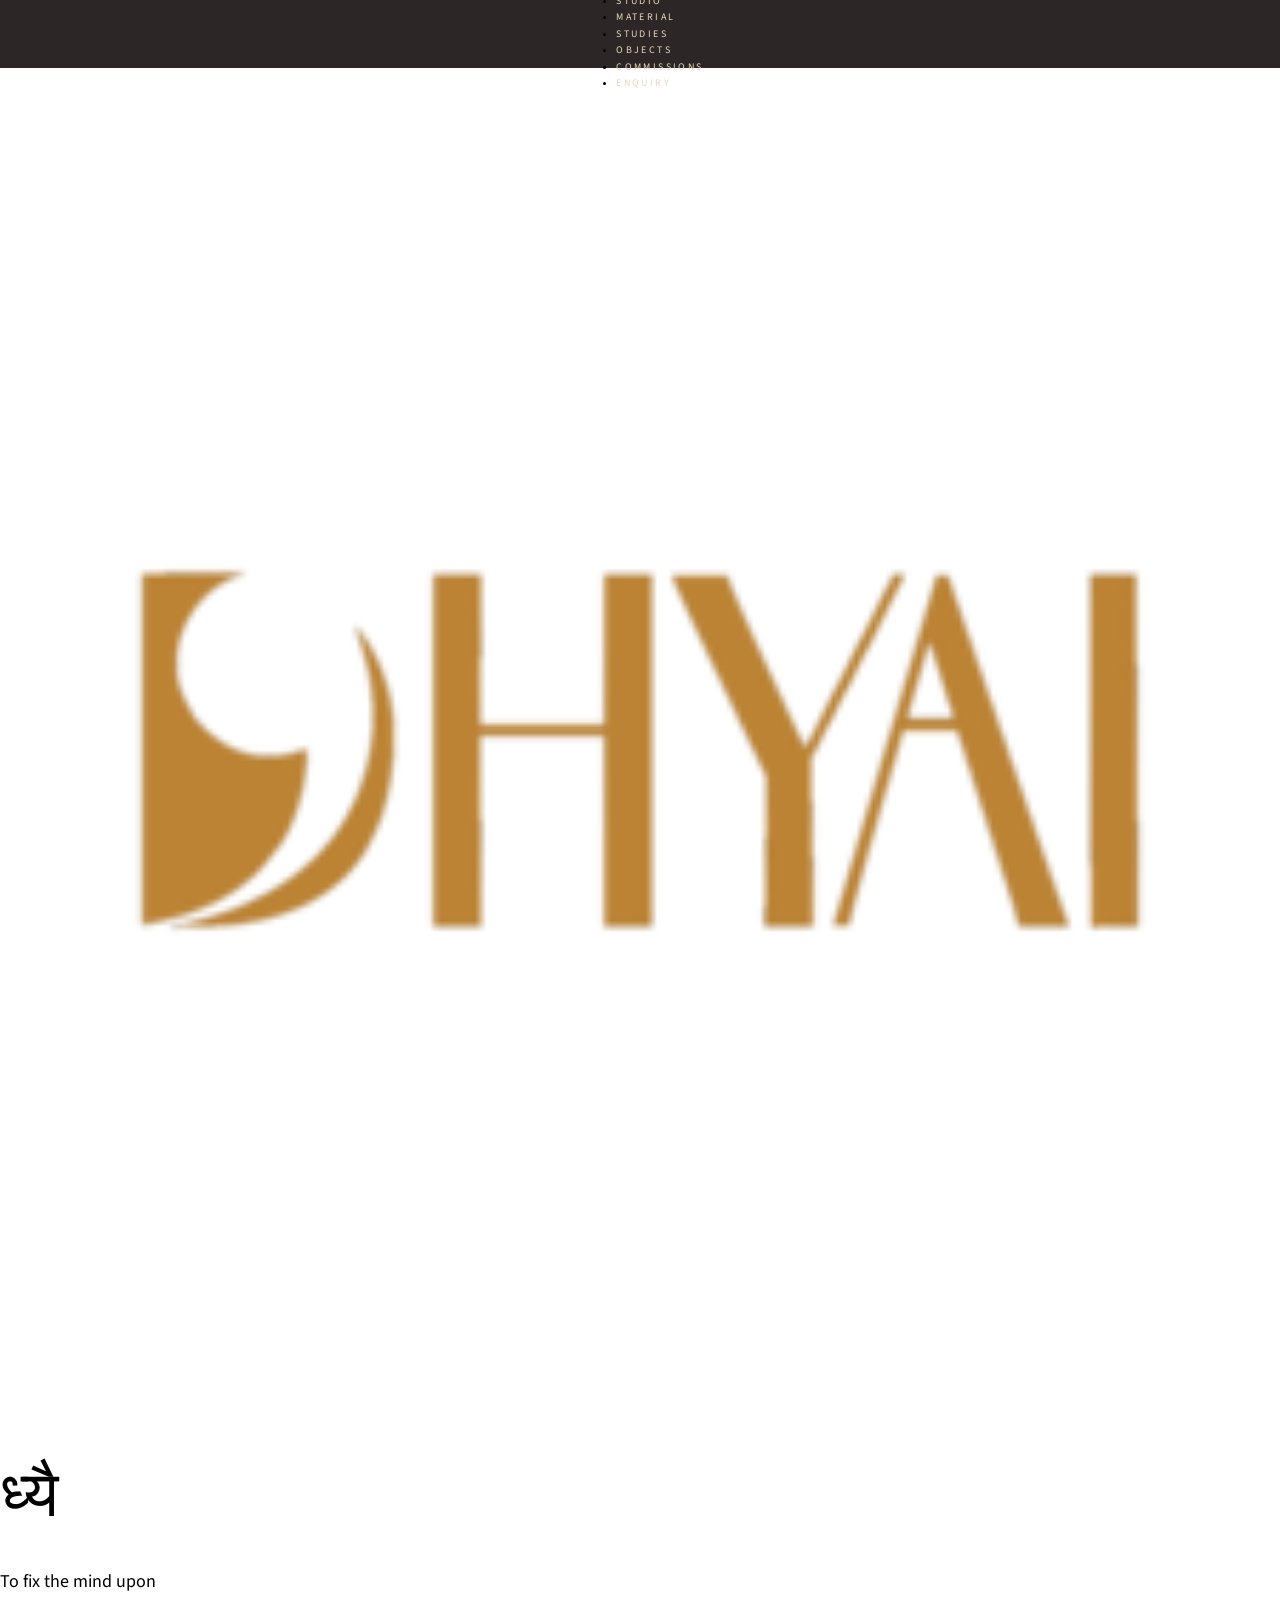
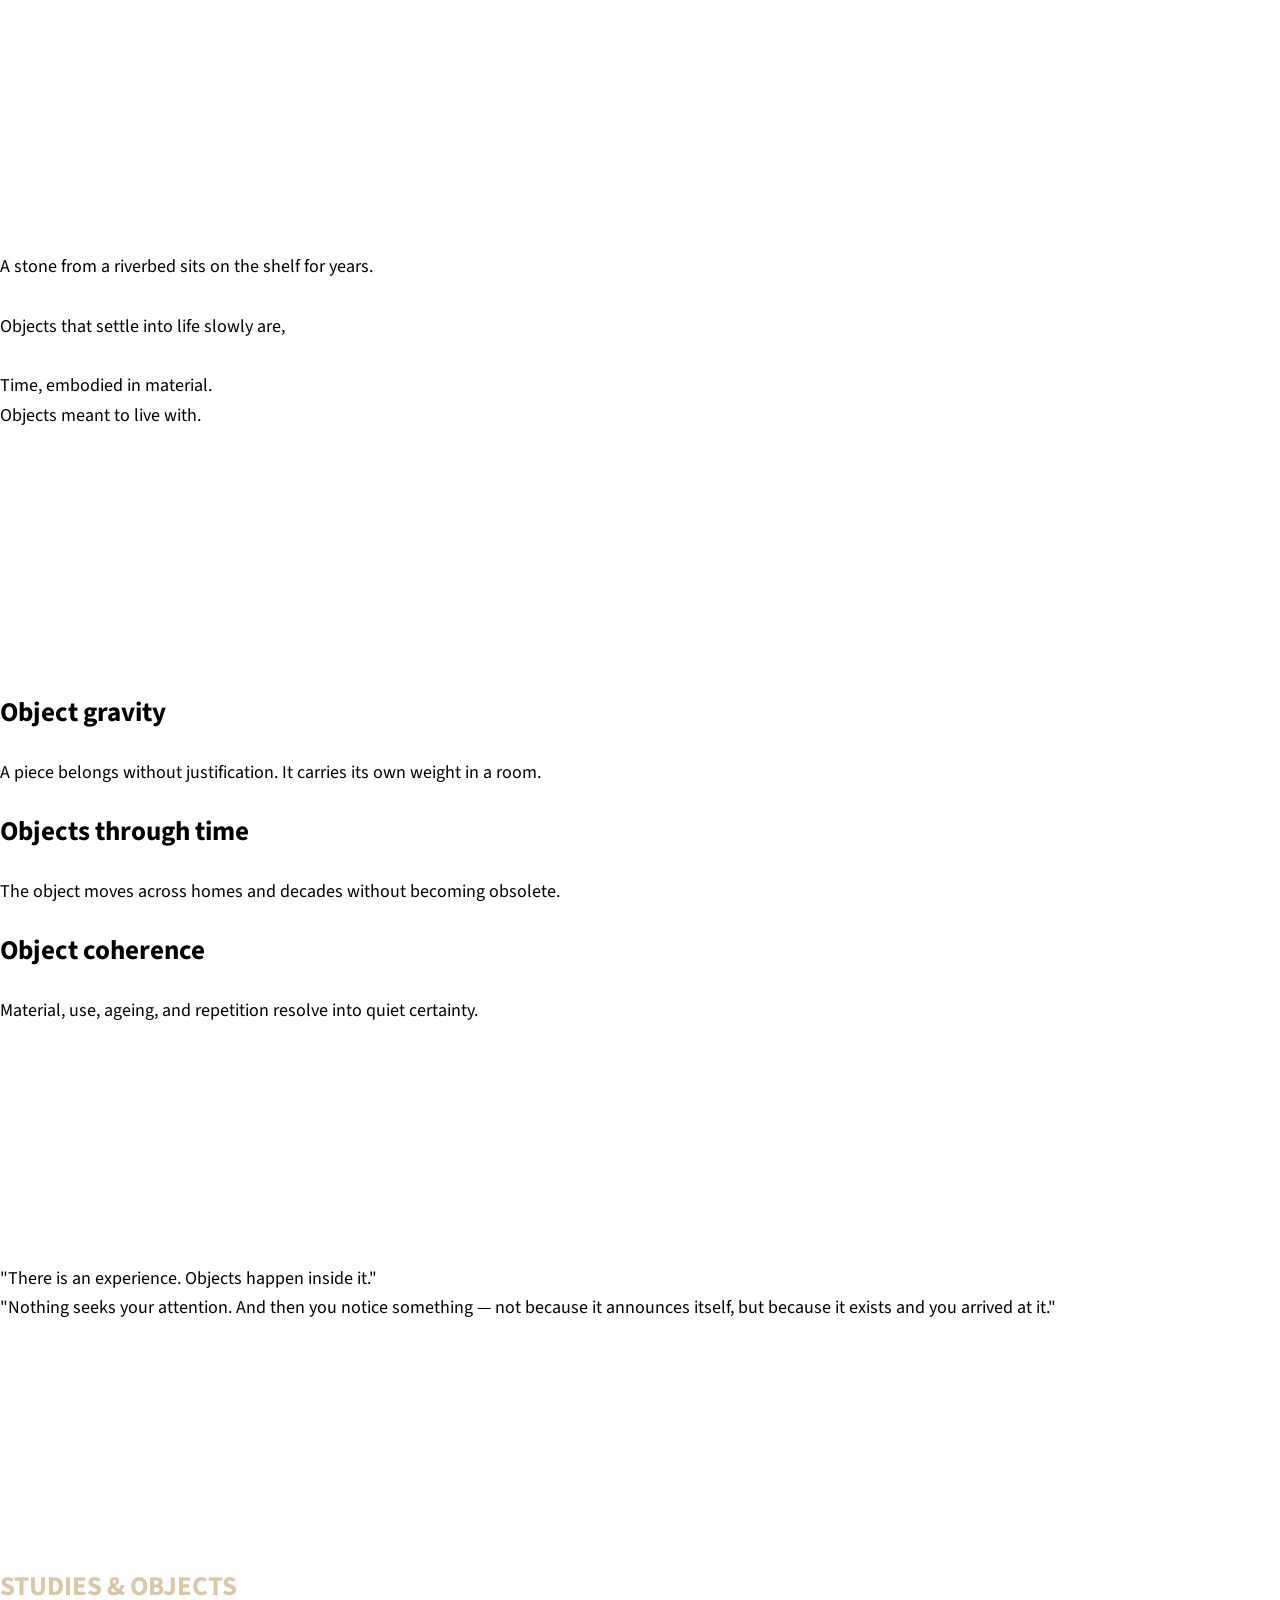
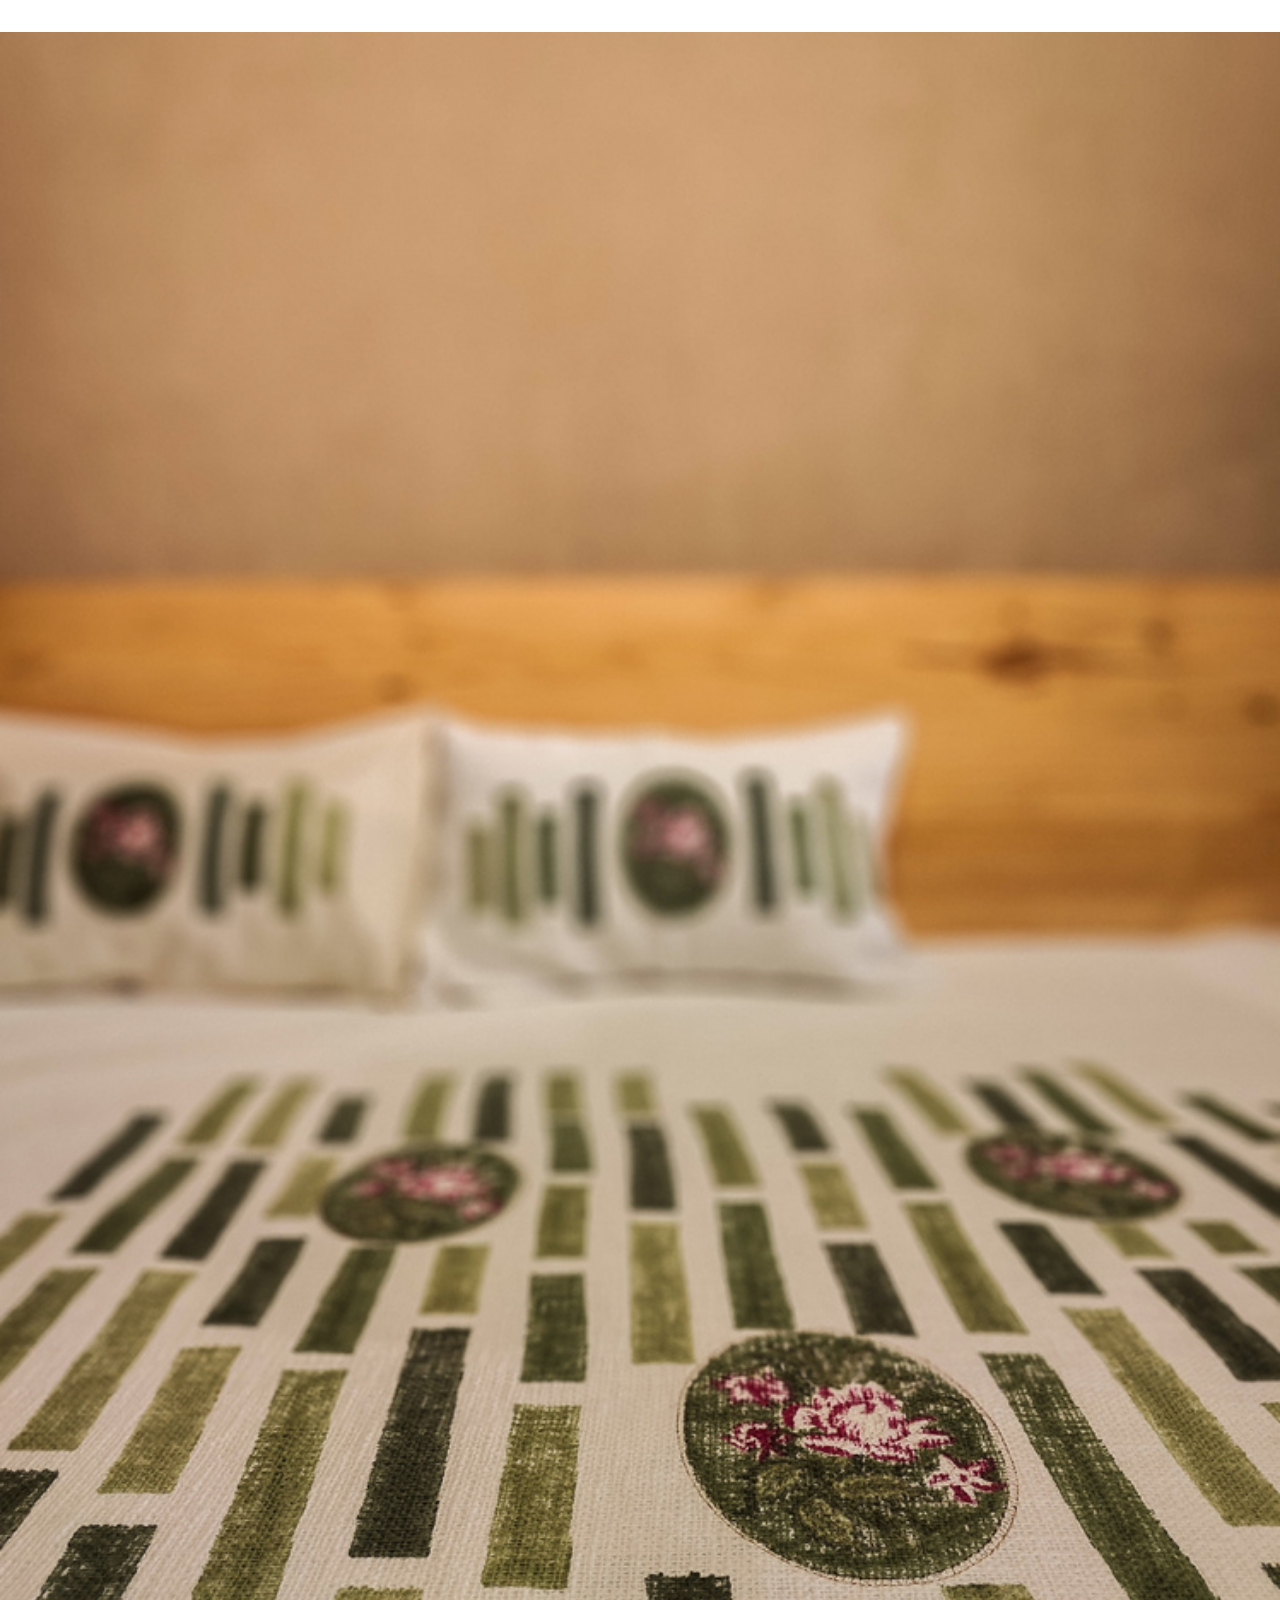
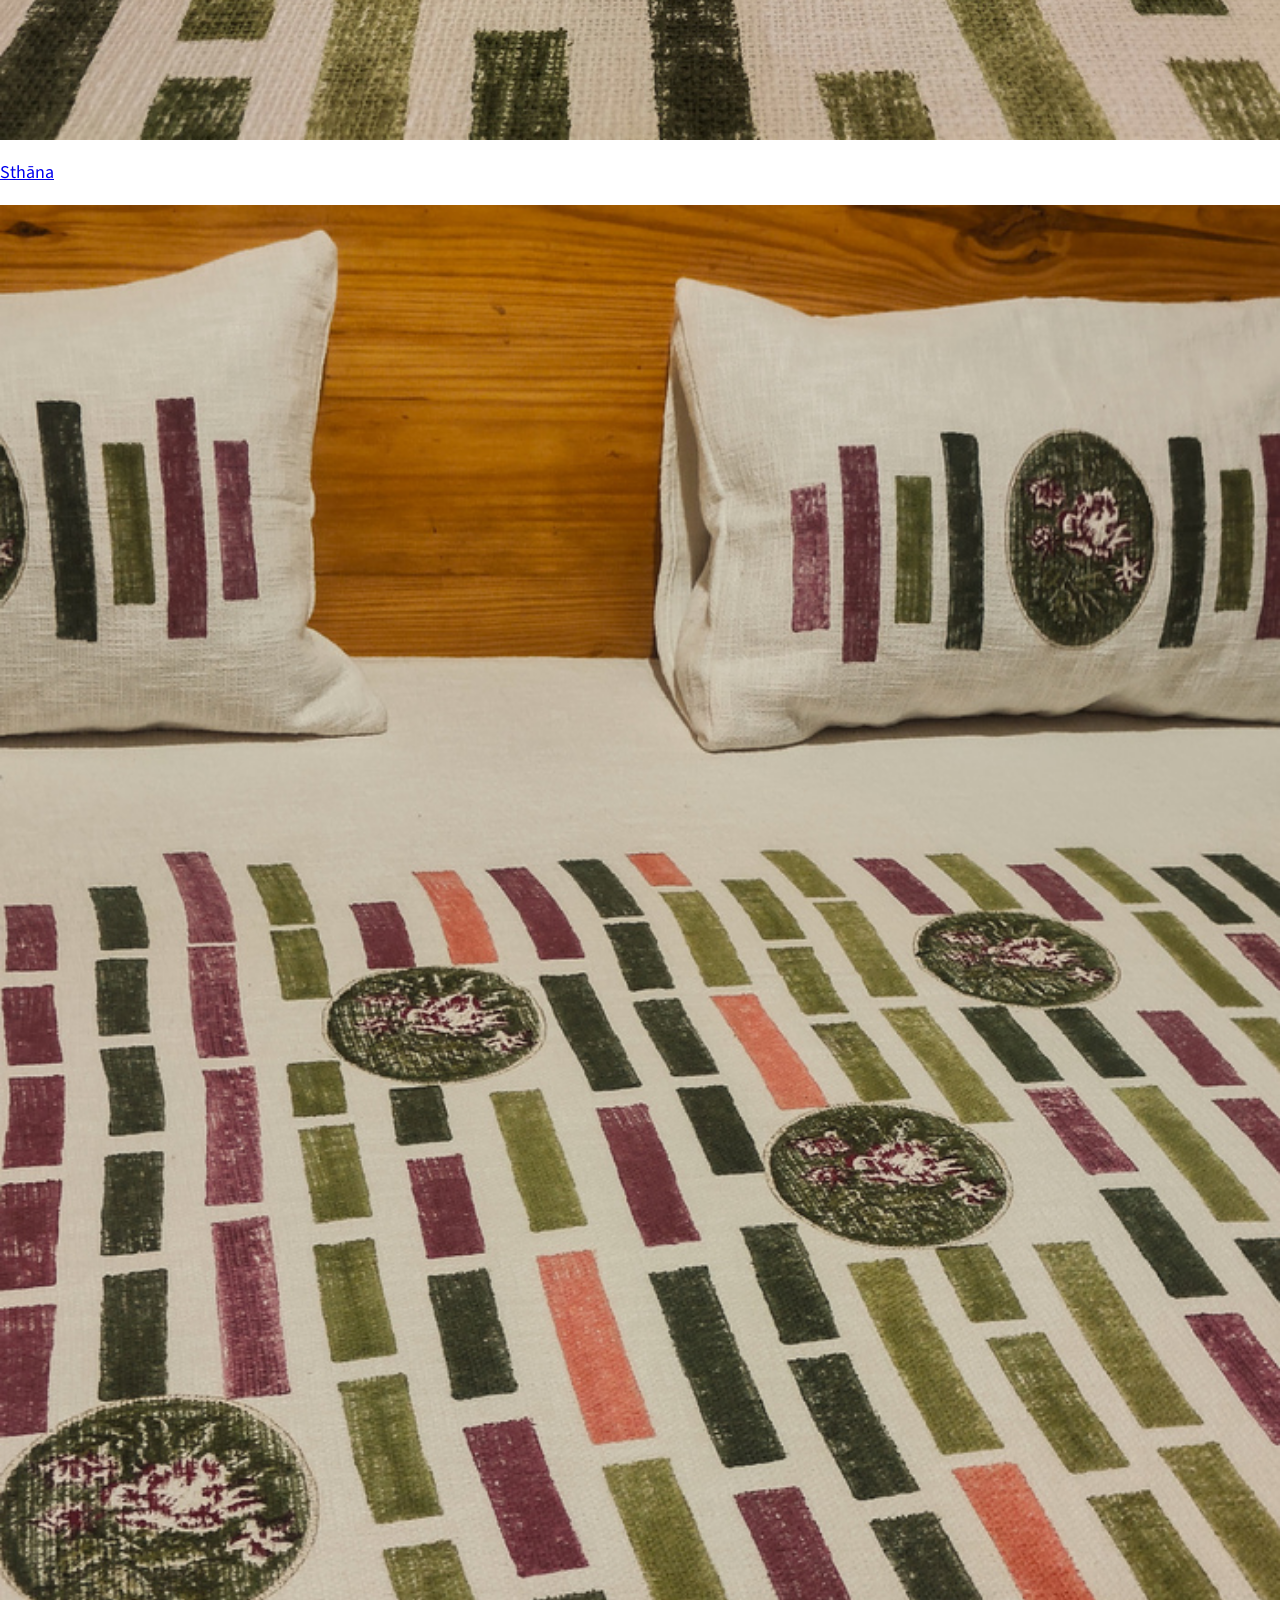
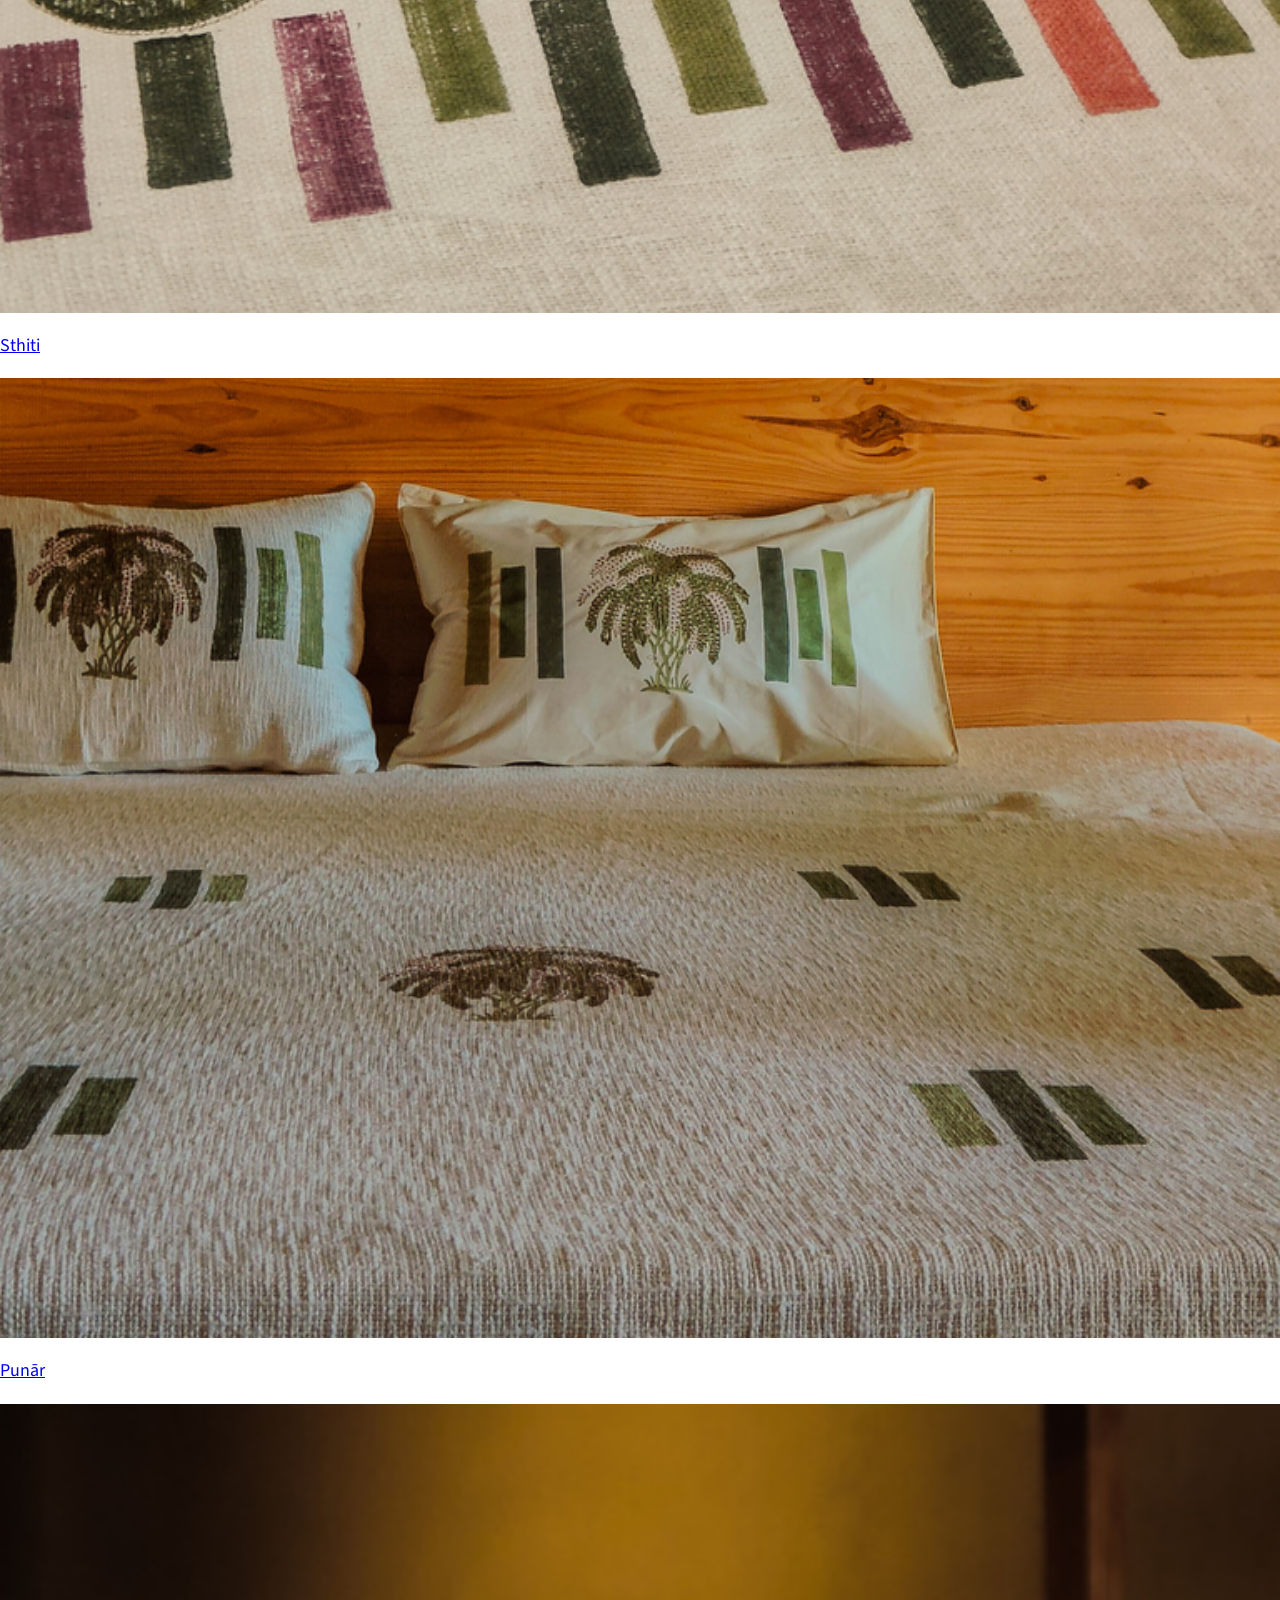
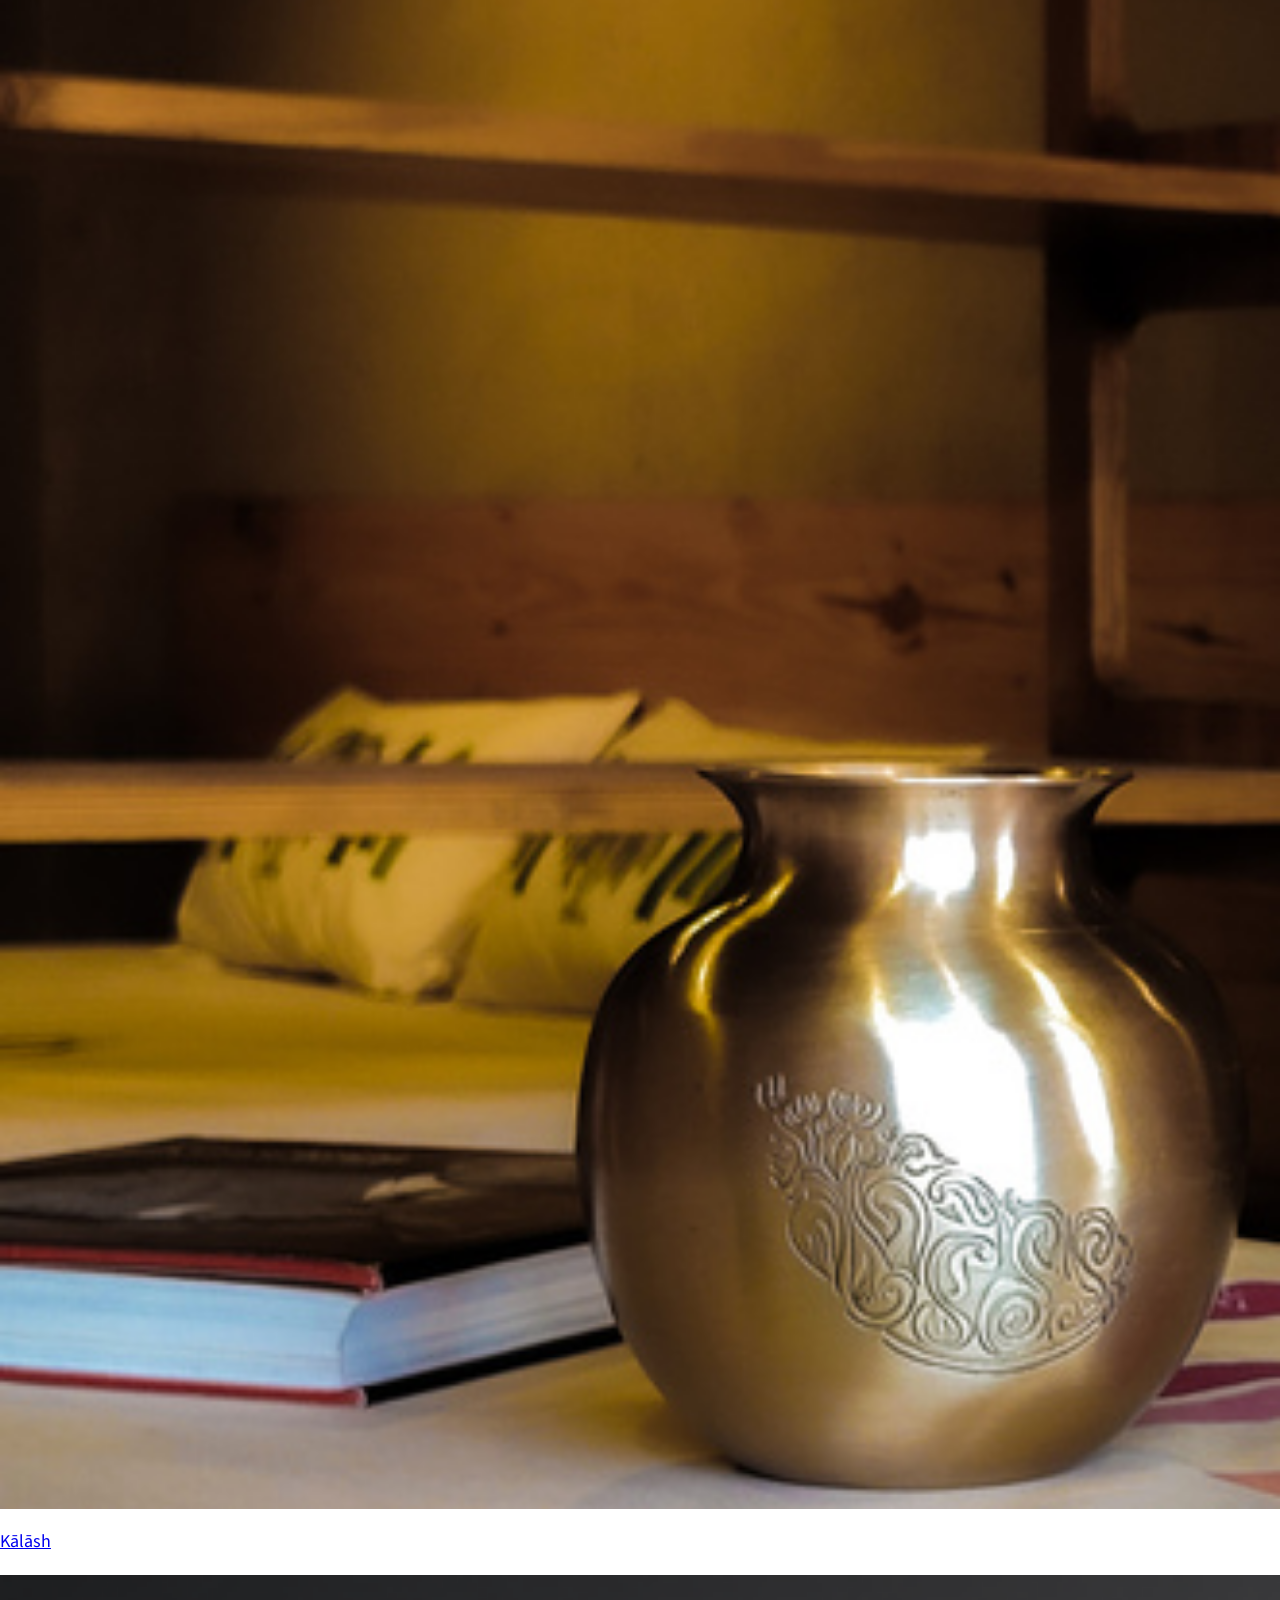
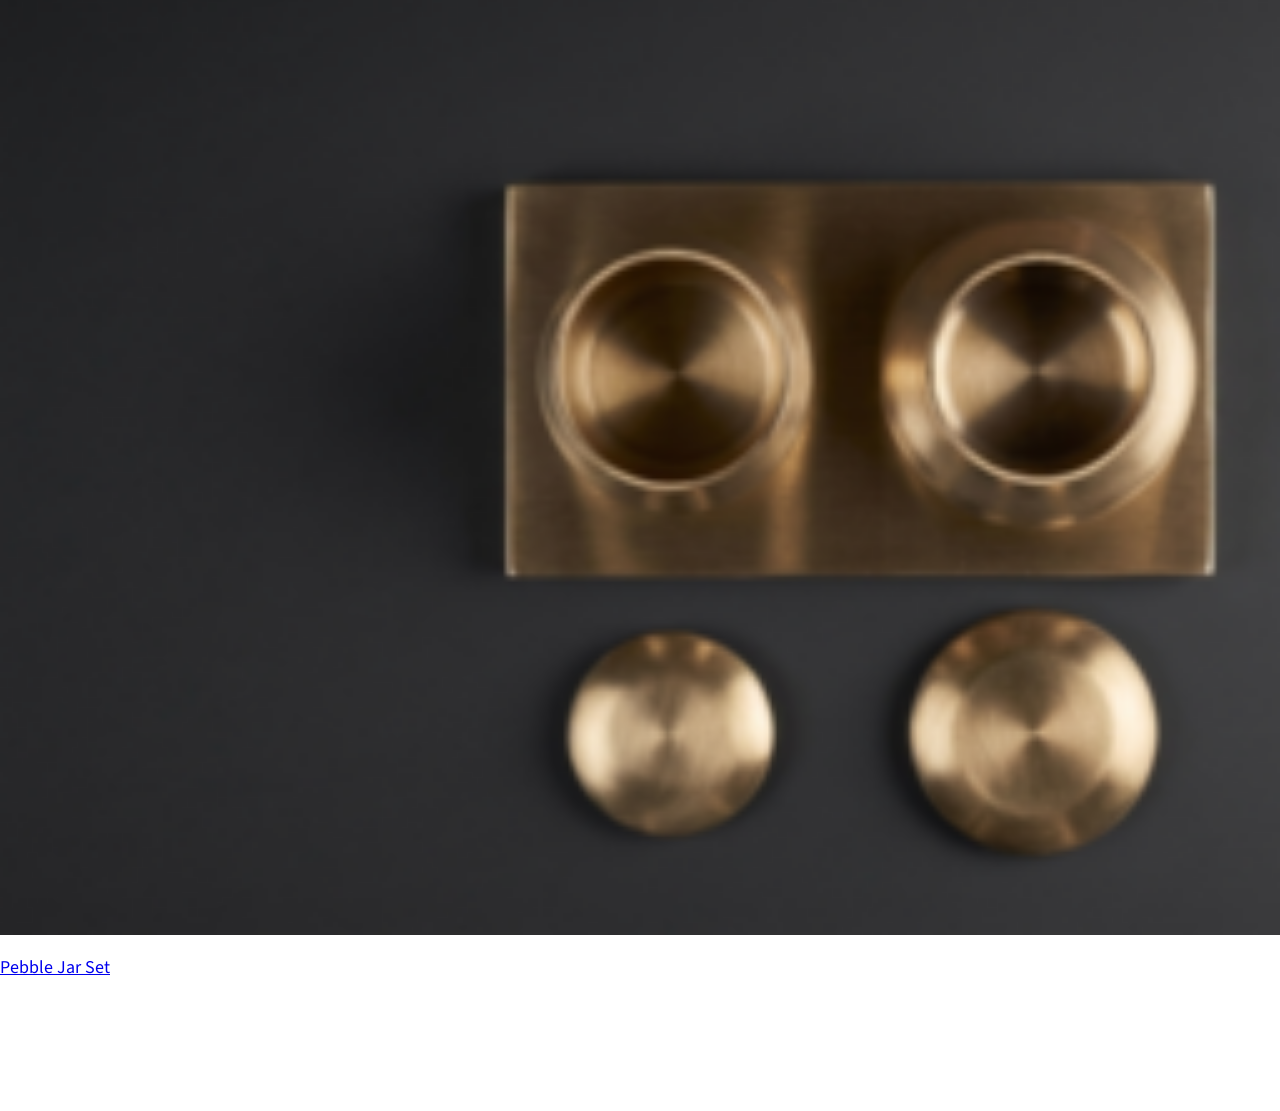
==== commit cd1204aa: "Update index.html" ====
--- a/index.html
+++ b/index.html
@@ -1,53 +1,88 @@
 <!DOCTYPE html>
 <html lang="en">
 <head>
-    <link rel="stylesheet" href="css/style.css">
+    <meta charset="UTF-8">
+    <meta name="viewport" content="width=device-width, initial-scale=1.0">
+    <title>DHYAI | To fix the mind upon</title>
+    <link rel="stylesheet" href="style.css">
 </head>
-<body class="dark">
-    <nav>
-        <a onclick="show('home')">HOME</a>
-        <a onclick="show('studio')">STUDIO</a>
-        <a onclick="show('material')">MATERIAL</a>
-        <a onclick="show('studies')">STUDIES</a>
-        <a onclick="show('objects')">OBJECTS</a>
-        <a onclick="show('enquiry')">ENQUIRY</a>
-    </nav>
+<body>
+    <header>
+        <nav>
+            <ul>
+                <li><a href="index.html" class="active">HOME</a></li>
+                <li><a href="studio.html">STUDIO</a></li>
+                <li><a href="material.html">MATERIAL</a></li>
+                <li><a href="studies.html">STUDIES</a></li>
+                <li><a href="objects.html">OBJECTS</a></li>
+                <li><a href="commissions.html">COMMISSIONS</a></li>
+                <li><a href="enquiry.html">ENQUIRY</a></li>
+            </ul>
+        </nav>
+    </header>
 
-    <div id="home" class="page active">
-        <section style="height: 100vh; display: flex; flex-direction: column; align-items: center; justify-content: center;">
-            <img src="dhyai_brand_logo_gold-black_01.png" style="width: 180px;">
-            <h1>ध्यै</h1>
-            <p>To fix the mind upon.</p>
-        </section>
-        <section class="container">
-            <p>A stone from a riverbed sits on the shelf for years. Time, embodied in material. Objects meant to live with.</p>
-        </section>
-    </div>
+    <section class="hero">
+        <img src="dhyai_brand_logo_gold-black_01.png" alt="DHYAI Logo" class="logo">
+        <h1 style="margin-bottom: 10px;">ध्यै</h1>
+        <p>To fix the mind upon</p>
+    </section>
 
-    <div id="studio" class="page">
-        <section class="container">
-            <h1>The Studio</h1>
-            <p>DHYAI is a material and surface design practice based in Bengaluru.</p>
-            <img src="dhyai_studio_stacking_atmosphere-6.jpg">
-        </section>
-    </div>
+    <section class="intro-section">
+        <p>A stone from a riverbed sits on the shelf for years.<br><br>
+        Objects that settle into life slowly are,<br><br>
+        Time, embodied in material.<br>
+        Objects meant to live with.</p>
+    </section>
 
-    <div id="studies" class="page" style="background: #D1C2A0; color: #2A1E18;">
-        <section class="container">
-            <h1>Studies</h1>
-            <div class="grid-2">
-                <img src="dhyai_sthana_studies_pillow_bs_1.jpg">
-                <img src="dhyai_sthiti_studies_flatlay_bs_1.jpg">
+    <section class="principles-section">
+        <div class="principles-grid">
+            <div>
+                <h2>Object gravity</h2>
+                <p>A piece belongs without justification. It carries its own weight in a room.</p>
             </div>
-        </section>
-    </div>
+            <div>
+                <h2>Objects through time</h2>
+                <p>The object moves across homes and decades without becoming obsolete.</p>
+            </div>
+            <div>
+                <h2>Object coherence</h2>
+                <p>Material, use, ageing, and repetition resolve into quiet certainty.</p>
+            </div>
+        </div>
+    </section>
 
-    <script>
-        function show(id) {
-            document.querySelectorAll('.page').forEach(p => p.classList.remove('active'));
-            document.getElementById(id).classList.add('active');
-            document.body.className = (id === 'studies' || id === 'enquiry') ? 'light' : 'dark';
-        }
-    </script>
+    <section class="quotes-section">
+        <div class="quote q1">"There is an experience. Objects happen inside it."</div>
+        <div class="quote q2">"Nothing seeks your attention. And then you notice something — not because it announces itself, but because it exists and you arrived at it."</div>
+    </section>
+
+    <section class="preview-section">
+        <div class="preview-container">
+            <h2 style="color: #D8C7A6;">STUDIES & OBJECTS</h2>
+            <div class="cards-row">
+                <a href="sthana.html" class="preview-card">
+                    <img src="dhyai_sthana_studies_flatlay_bc_1.jpg" alt="Sthana">
+                    <p>Sthāna</p>
+                </a>
+                <a href="sthiti.html" class="preview-card">
+                    <img src="dhyai_sthiti_studies_flatlay_bc_2.jpg" alt="Sthiti">
+                    <p>Sthiti</p>
+                </a>
+                <a href="punar.html" class="preview-card">
+                    <img src="dhyai_punar_studies_flatlay_bc_2.jpg" alt="Punar">
+                    <p>Punār</p>
+                </a>
+                <a href="kalash.html" class="preview-card">
+                    <img src="dhyai_studies_brass-vessel-front-room_01.jpg" alt="Kalash">
+                    <p>Kālāsh</p>
+                </a>
+                <a href="pebble-jar.html" class="preview-card">
+                    <img src="dhyai_studies_pebble_js_3.png" alt="Pebble Jar Set">
+                    <p>Pebble Jar Set</p>
+                </a>
+            </div>
+        </div>
+    </section>
 </body>
-</html>
+</h
+    tml>
--- a/style.css
+++ b/style.css
@@ -0,0 +1,22 @@
+@import url('https://fonts.googleapis.com/css2?family=Cormorant+Garamond:wght@300;400&family=Source+Sans+3:wght@300&display=swap');
+
+:root { --bg-dark: #100907; --bg-warm: #17100C; --bg-light: #D1C2A0; --text-bone: #E8D8BD; --text-deep: #2A1E18; }
+body { margin: 0; font-family: 'Source Sans 3', sans-serif; font-size: 18px; line-height: 1.65; }
+body.dark { background-color: var(--bg-dark); color: var(--text-bone); }
+body.light { background-color: var(--bg-light); color: var(--text-deep); }
+
+/* Navigation */
+nav { height: 68px; display: flex; justify-content: center; align-items: center; gap: 34px; font-size: 10px; letter-spacing: 2.4px; text-transform: uppercase; position: fixed; top: 0; width: 100%; z-index: 100; background: rgba(15, 10, 8, 0.88); backdrop-filter: blur(8px); }
+nav a { color: var(--text-bone); text-decoration: none; }
+body.light nav { background: rgba(216, 200, 169, 0.9); color: var(--text-deep); }
+body.light nav a { color: var(--text-deep); }
+
+/* Layout */
+.container { max-width: 1240px; margin: 0 auto; padding: 110px 80px; }
+h1 { font-family: 'Cormorant Garamond', serif; font-size: 64px; font-weight: 400; margin-bottom: 24px; }
+section { padding: 110px 0; }
+img { width: 100%; height: auto; display: block; }
+.grid-2 { display: grid; grid-template-columns: 1fr 1fr; gap: 80px; }
+.page { display: none; }
+.page.active { display: block;
+             }
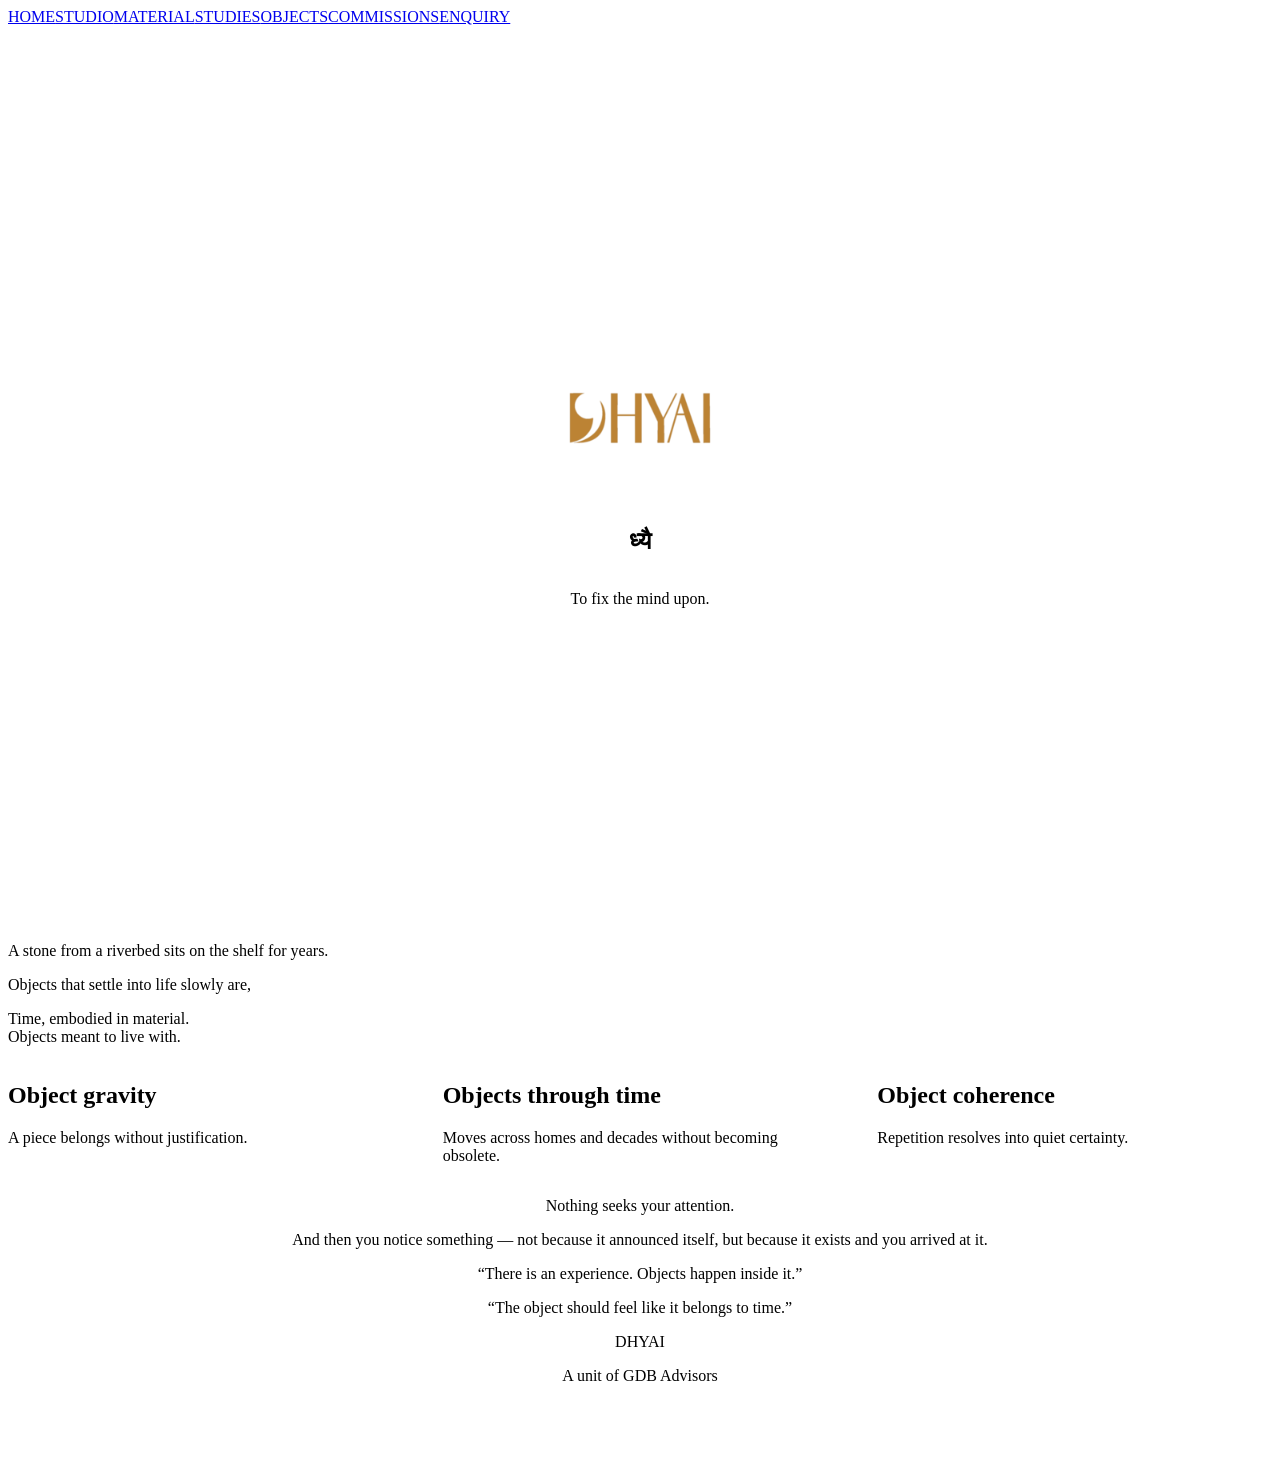
==== commit 98d2cfe0: "Refactor index.html structure and styling" ====
--- a/index.html
+++ b/index.html
@@ -1,88 +1,31 @@
 <!DOCTYPE html>
 <html lang="en">
-<head>
-    <meta charset="UTF-8">
-    <meta name="viewport" content="width=device-width, initial-scale=1.0">
-    <title>DHYAI | To fix the mind upon</title>
-    <link rel="stylesheet" href="style.css">
-</head>
-<body>
-    <header>
-        <nav>
-            <ul>
-                <li><a href="index.html" class="active">HOME</a></li>
-                <li><a href="studio.html">STUDIO</a></li>
-                <li><a href="material.html">MATERIAL</a></li>
-                <li><a href="studies.html">STUDIES</a></li>
-                <li><a href="objects.html">OBJECTS</a></li>
-                <li><a href="commissions.html">COMMISSIONS</a></li>
-                <li><a href="enquiry.html">ENQUIRY</a></li>
-            </ul>
-        </nav>
-    </header>
-
-    <section class="hero">
-        <img src="dhyai_brand_logo_gold-black_01.png" alt="DHYAI Logo" class="logo">
-        <h1 style="margin-bottom: 10px;">ध्यै</h1>
-        <p>To fix the mind upon</p>
+<head><link rel="stylesheet" href="css/style.css"></head>
+<body class="dark">
+    <nav><a href="index.html">HOME</a><a href="studio.html">STUDIO</a><a href="material.html">MATERIAL</a><a href="studies.html">STUDIES</a><a href="objects.html">OBJECTS</a><a href="commissions.html">COMMISSIONS</a><a href="enquiry.html">ENQUIRY</a></nav>
+    <section style="height: 100vh; display: flex; flex-direction: column; align-items: center; justify-content: center;">
+        <img src="dhyai_brand_logo_gold-black_01.png" style="width: 180px;">
+        <h1 style="margin-top: 20px;">ध्यै</h1>
+        <p>To fix the mind upon.</p>
     </section>
-
-    <section class="intro-section">
-        <p>A stone from a riverbed sits on the shelf for years.<br><br>
-        Objects that settle into life slowly are,<br><br>
-        Time, embodied in material.<br>
-        Objects meant to live with.</p>
+    <section class="container">
+        <p>A stone from a riverbed sits on the shelf for years.</p>
+        <p>Objects that settle into life slowly are,</p>
+        <p>Time, embodied in material.<br>Objects meant to live with.</p>
     </section>
-
-    <section class="principles-section">
-        <div class="principles-grid">
-            <div>
-                <h2>Object gravity</h2>
-                <p>A piece belongs without justification. It carries its own weight in a room.</p>
-            </div>
-            <div>
-                <h2>Objects through time</h2>
-                <p>The object moves across homes and decades without becoming obsolete.</p>
-            </div>
-            <div>
-                <h2>Object coherence</h2>
-                <p>Material, use, ageing, and repetition resolve into quiet certainty.</p>
-            </div>
-        </div>
+    <section class="container" style="display: grid; grid-template-columns: repeat(3, 1fr); gap: 40px;">
+        <div><h2>Object gravity</h2><p>A piece belongs without justification.</p></div>
+        <div><h2>Objects through time</h2><p>Moves across homes and decades without becoming obsolete.</p></div>
+        <div><h2>Object coherence</h2><p>Repetition resolves into quiet certainty.</p></div>
     </section>
-
-    <section class="quotes-section">
-        <div class="quote q1">"There is an experience. Objects happen inside it."</div>
-        <div class="quote q2">"Nothing seeks your attention. And then you notice something — not because it announces itself, but because it exists and you arrived at it."</div>
+    <section class="container" style="text-align: center;">
+        <p>Nothing seeks your attention.</p>
+        <p>And then you notice something — not because it announced itself, but because it exists and you arrived at it.</p>
+        <p>“There is an experience. Objects happen inside it.”</p>
+        <p>“The object should feel like it belongs to time.”</p>
     </section>
-
-    <section class="preview-section">
-        <div class="preview-container">
-            <h2 style="color: #D8C7A6;">STUDIES & OBJECTS</h2>
-            <div class="cards-row">
-                <a href="sthana.html" class="preview-card">
-                    <img src="dhyai_sthana_studies_flatlay_bc_1.jpg" alt="Sthana">
-                    <p>Sthāna</p>
-                </a>
-                <a href="sthiti.html" class="preview-card">
-                    <img src="dhyai_sthiti_studies_flatlay_bc_2.jpg" alt="Sthiti">
-                    <p>Sthiti</p>
-                </a>
-                <a href="punar.html" class="preview-card">
-                    <img src="dhyai_punar_studies_flatlay_bc_2.jpg" alt="Punar">
-                    <p>Punār</p>
-                </a>
-                <a href="kalash.html" class="preview-card">
-                    <img src="dhyai_studies_brass-vessel-front-room_01.jpg" alt="Kalash">
-                    <p>Kālāsh</p>
-                </a>
-                <a href="pebble-jar.html" class="preview-card">
-                    <img src="dhyai_studies_pebble_js_3.png" alt="Pebble Jar Set">
-                    <p>Pebble Jar Set</p>
-                </a>
-            </div>
-        </div>
-    </section>
+    <footer style="text-align: center; padding-bottom: 60px;">
+        <p>DHYAI</p><p>A unit of GDB Advisors</p>
+    </footer>
 </body>
-</h
-    tml>
+</html>
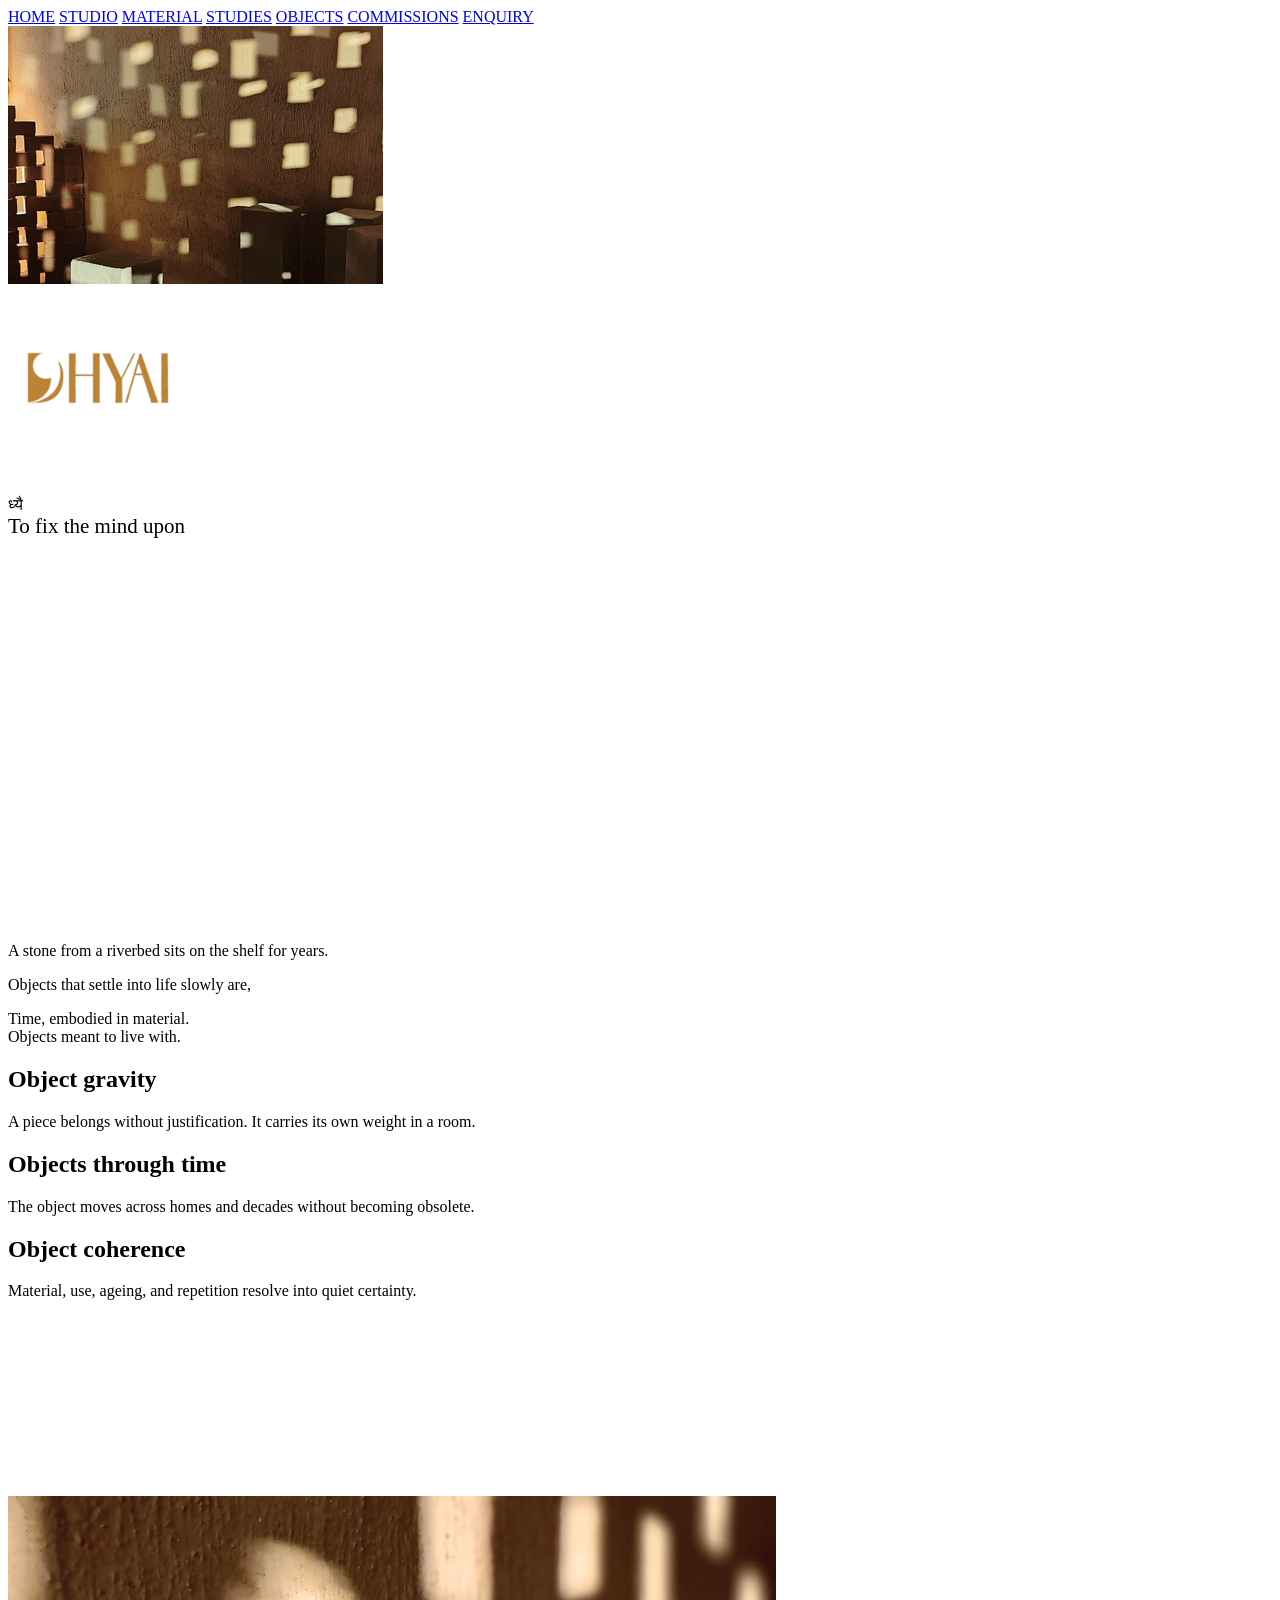
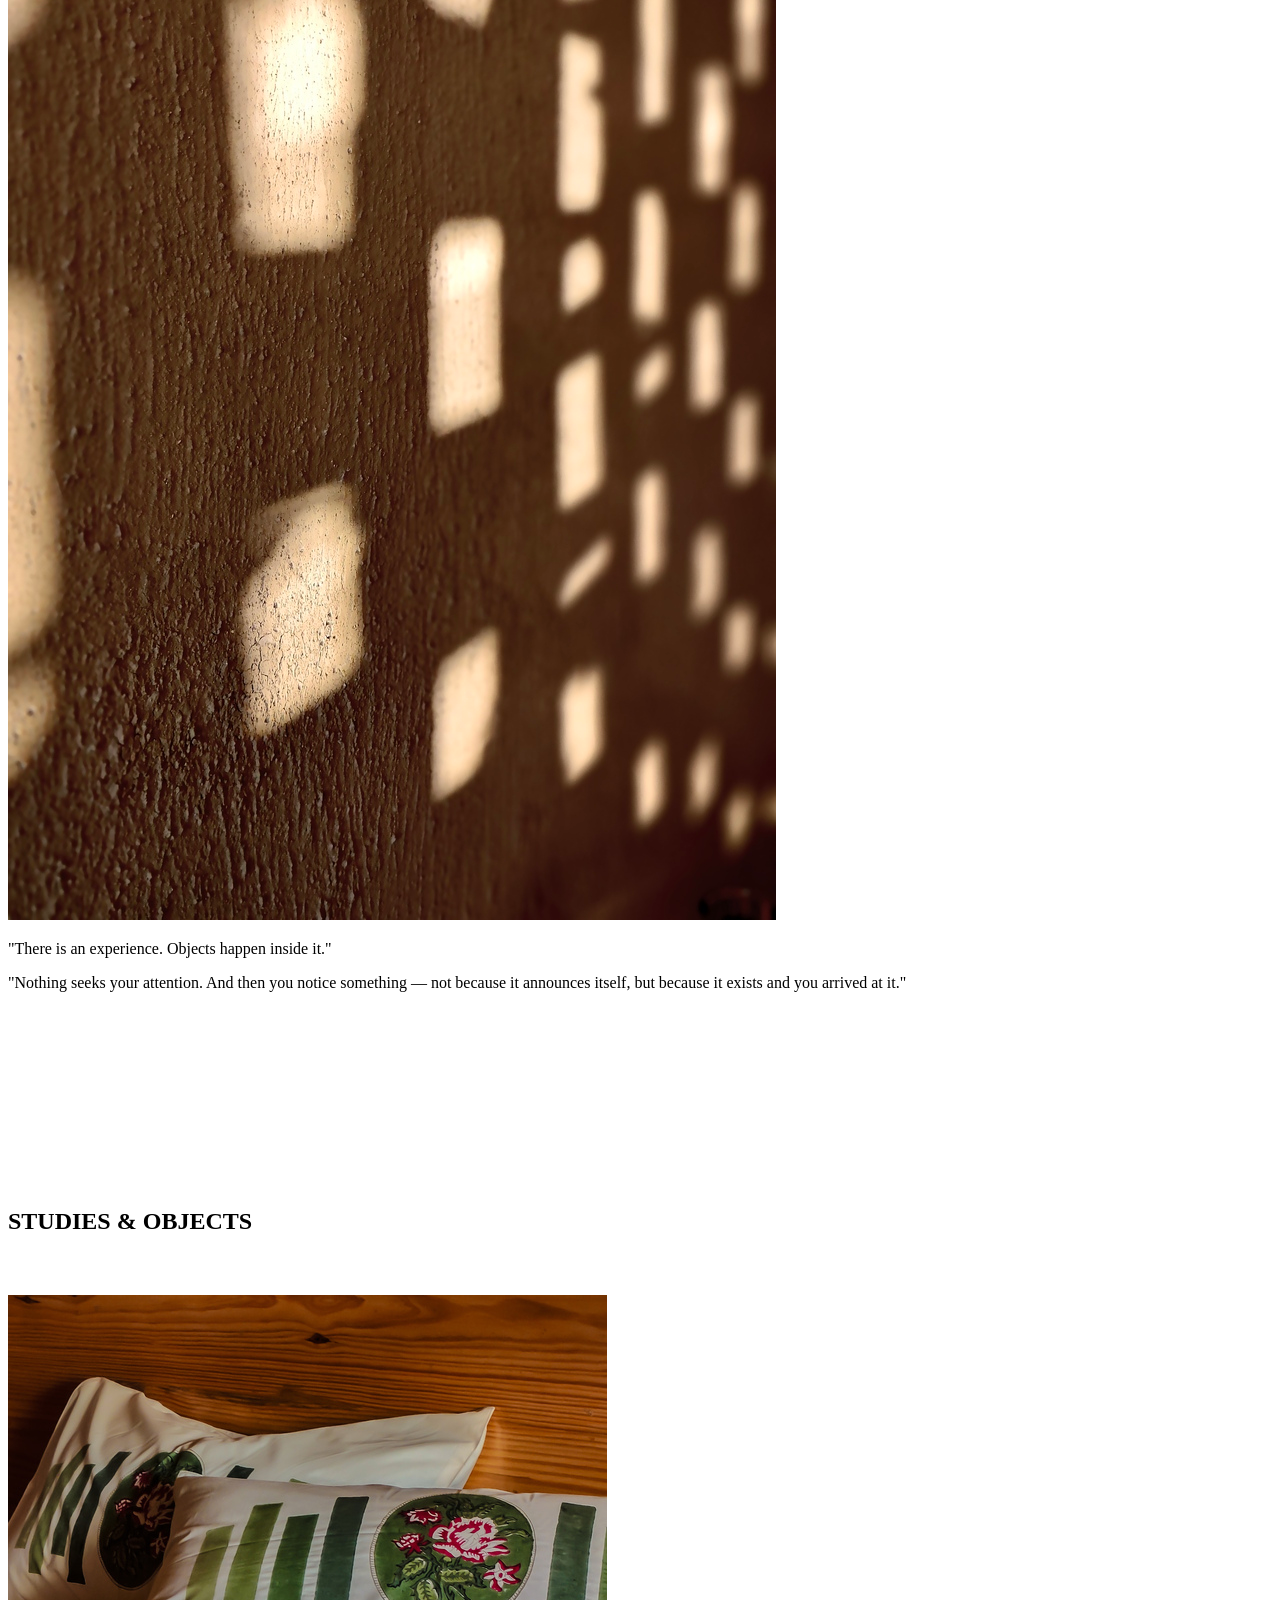
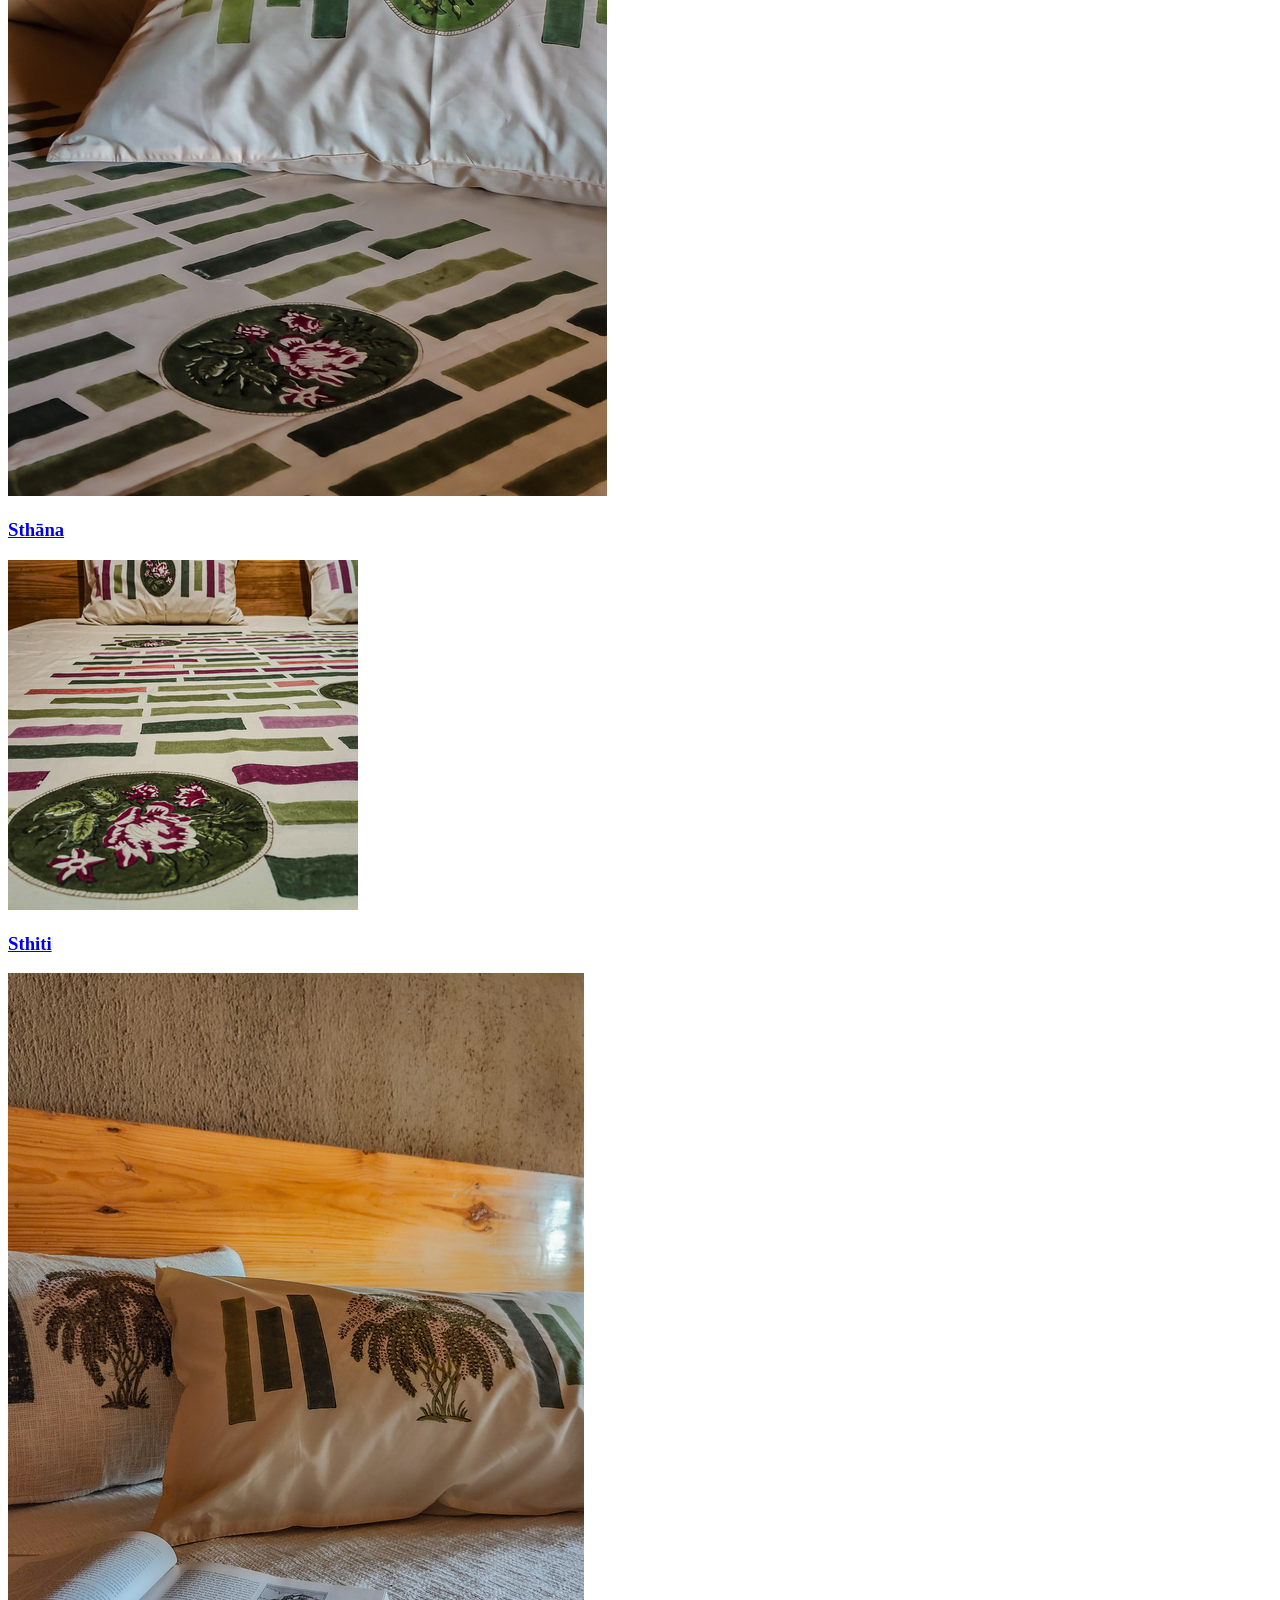
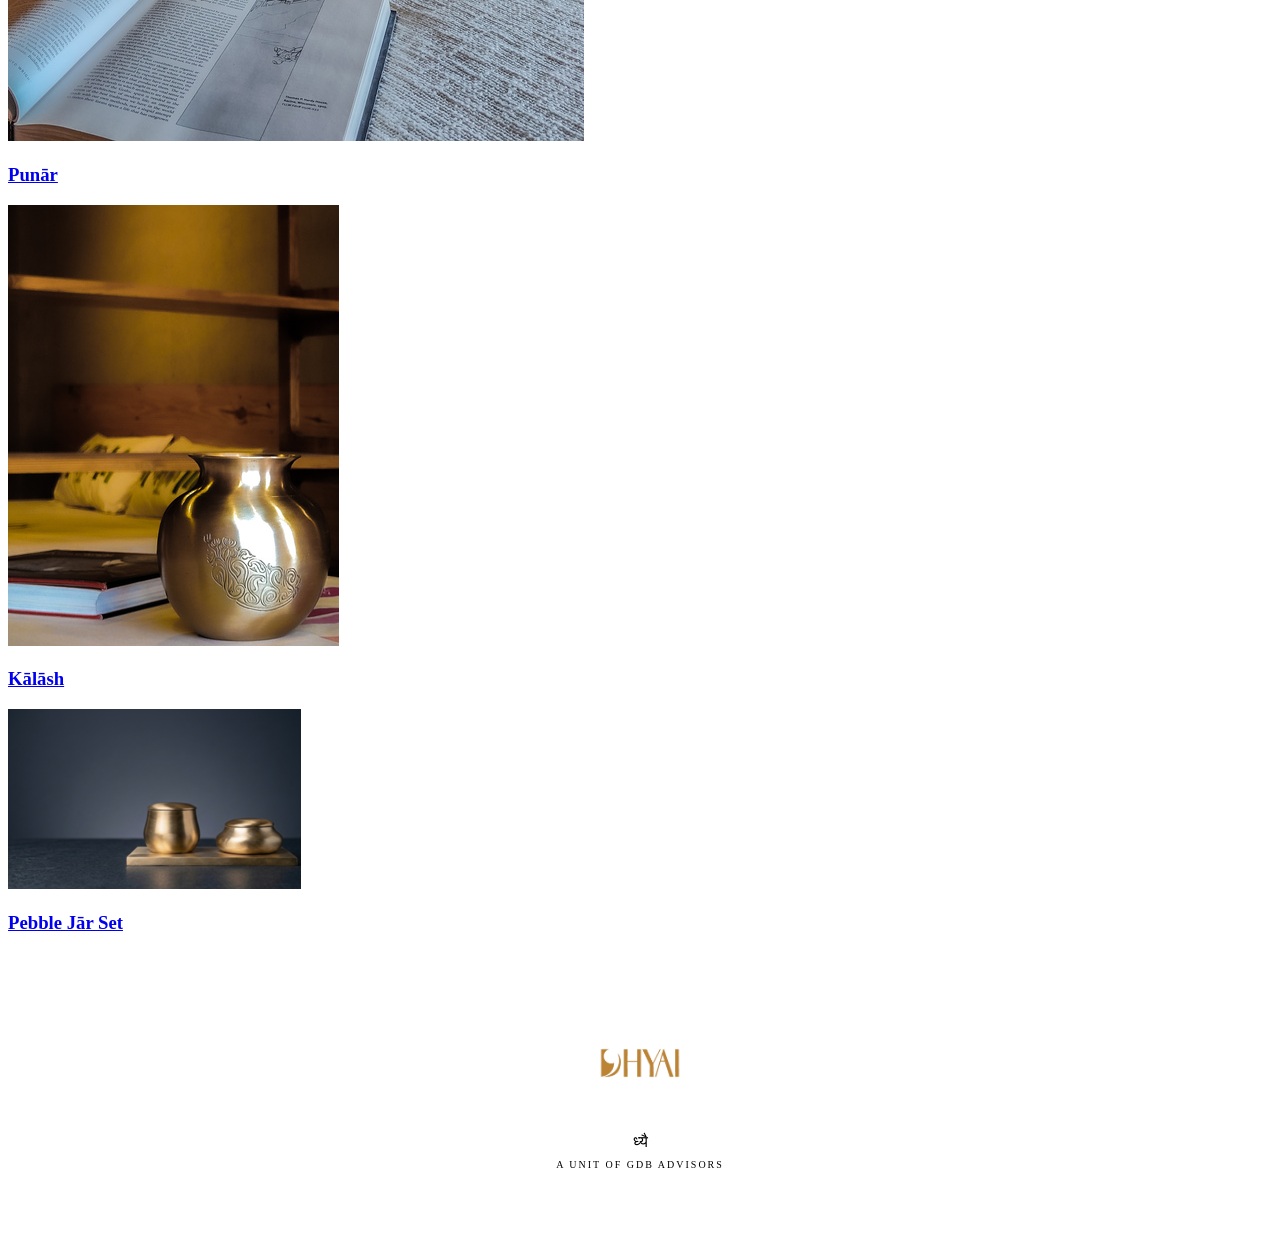
==== commit e024e021: "Refactor index.html structure and content" ====
--- a/index.html
+++ b/index.html
@@ -1,31 +1,99 @@
 <!DOCTYPE html>
 <html lang="en">
-<head><link rel="stylesheet" href="css/style.css"></head>
+<head>
+    <meta charset="UTF-8">
+    <meta name="viewport" content="width=device-width, initial-scale=1.0">
+    <title>DHYAI</title>
+    <link rel="stylesheet" href="css/style.css">
+</head>
 <body class="dark">
-    <nav><a href="index.html">HOME</a><a href="studio.html">STUDIO</a><a href="material.html">MATERIAL</a><a href="studies.html">STUDIES</a><a href="objects.html">OBJECTS</a><a href="commissions.html">COMMISSIONS</a><a href="enquiry.html">ENQUIRY</a></nav>
-    <section style="height: 100vh; display: flex; flex-direction: column; align-items: center; justify-content: center;">
-        <img src="dhyai_brand_logo_gold-black_01.png" style="width: 180px;">
-        <h1 style="margin-top: 20px;">ध्यै</h1>
-        <p>To fix the mind upon.</p>
+
+    <nav>
+        <a href="index.html">HOME</a>
+        <a href="studio.html">STUDIO</a>
+        <a href="material.html">MATERIAL</a>
+        <a href="studies.html">STUDIES</a>
+        <a href="objects.html">OBJECTS</a>
+        <a href="commissions.html">COMMISSIONS</a>
+        <a href="enquiry.html">ENQUIRY</a>
+    </nav>
+
+    <section style="height: 100vh;">
+        <img src="dhyai_home_hero_jali-shadow-wide_01.jpg" alt="Atmosphere" class="hero-bg">
+        <div class="hero-overlay"></div>
+        <div class="hero-content">
+            <img src="dhyai_brand_logo_gold-black_01.png" alt="DHYAI" style="width: 180px; margin-bottom: 24px;">
+            <div class="sanskrit" style="font-family: 'Marcellus', serif; color: var(--text-ivory);">ध्यै</div>
+            <div style="font-size: 21px; color: var(--text-ivory);">To fix the mind upon</div>
+        </div>
     </section>
-    <section class="container">
+
+    <section class="container" style="max-width: 800px; margin: 0;">
         <p>A stone from a riverbed sits on the shelf for years.</p>
         <p>Objects that settle into life slowly are,</p>
         <p>Time, embodied in material.<br>Objects meant to live with.</p>
     </section>
-    <section class="container" style="display: grid; grid-template-columns: repeat(3, 1fr); gap: 40px;">
-        <div><h2>Object gravity</h2><p>A piece belongs without justification.</p></div>
-        <div><h2>Objects through time</h2><p>Moves across homes and decades without becoming obsolete.</p></div>
-        <div><h2>Object coherence</h2><p>Repetition resolves into quiet certainty.</p></div>
+
+    <section class="container grid-3" style="padding-top: 0;">
+        <div>
+            <h2>Object gravity</h2>
+            <p>A piece belongs without justification. It carries its own weight in a room.</p>
+        </div>
+        <div>
+            <h2>Objects through time</h2>
+            <p>The object moves across homes and decades without becoming obsolete.</p>
+        </div>
+        <div>
+            <h2>Object coherence</h2>
+            <p>Material, use, ageing, and repetition resolve into quiet certainty.</p>
+        </div>
     </section>
-    <section class="container" style="text-align: center;">
-        <p>Nothing seeks your attention.</p>
-        <p>And then you notice something — not because it announced itself, but because it exists and you arrived at it.</p>
-        <p>“There is an experience. Objects happen inside it.”</p>
-        <p>“The object should feel like it belongs to time.”</p>
+
+    <section style="padding: 180px 0;">
+        <img src="dhyai_home_transition_jali-shadow-vertical_01.jpg" alt="Atmosphere transition" class="hero-bg">
+        <div class="hero-overlay" style="background: rgba(16,9,7,0.62);"></div>
+        <div class="container staggered-quotes" style="position: relative; z-index: 3;">
+            <div>
+                <p class="italic-quote">"There is an experience. Objects happen inside it."</p>
+            </div>
+            <div>
+                <p class="italic-quote">"Nothing seeks your attention. And then you notice something — not because it announces itself, but because it exists and you arrived at it."</p>
+            </div>
+        </div>
     </section>
-    <footer style="text-align: center; padding-bottom: 60px;">
-        <p>DHYAI</p><p>A unit of GDB Advisors</p>
+
+    <section class="container">
+        <h2 style="margin-bottom: 60px;">STUDIES & OBJECTS</h2>
+        <div class="grid-5">
+            <a href="sthana.html" class="study-card">
+                <img src="dhyai_sthana_studies_pillow_bs_1.jpg" alt="Sthāna">
+                <h3>Sthāna</h3>
+            </a>
+            <a href="sthiti.html" class="study-card">
+                <img src="dhyai_sthiti_studies_flatlay_bs_1.jpg" alt="Sthiti">
+                <h3>Sthiti</h3>
+            </a>
+            <a href="punar.html" class="study-card">
+                <img src="dhyai_punar_studies_pillow_bc_3.jpg" alt="Punār">
+                <h3>Punār</h3>
+            </a>
+            <a href="kalash.html" class="study-card">
+                <img src="dhyai_studies_brass-vessel-front-room_01.jpg" alt="Kālāsh">
+                <h3>Kālāsh</h3>
+            </a>
+            <a href="pebble-jar.html" class="study-card">
+                <img src="dhyai_studies_pebble_js_1.png" alt="Pebble Jār Set">
+                <h3>Pebble Jār Set</h3>
+            </a>
+        </div>
+    </section>
+
+    <footer style="text-align: center; padding: 60px 24px; background: var(--bg-dark);">
+        <img src="dhyai_brand_logo_gold-black_01.png" alt="DHYAI" style="width: 100px; margin: 0 auto 16px auto;">
+        <div style="font-family: 'Marcellus', serif; font-size: 16px; color: var(--text-ivory); margin-bottom: 8px;">ध्यै</div>
+        <div style="font-size: 10px; letter-spacing: 2px; text-transform: uppercase;">A unit of GDB Advisors</div>
     </footer>
+
 </body>
+
 </html>
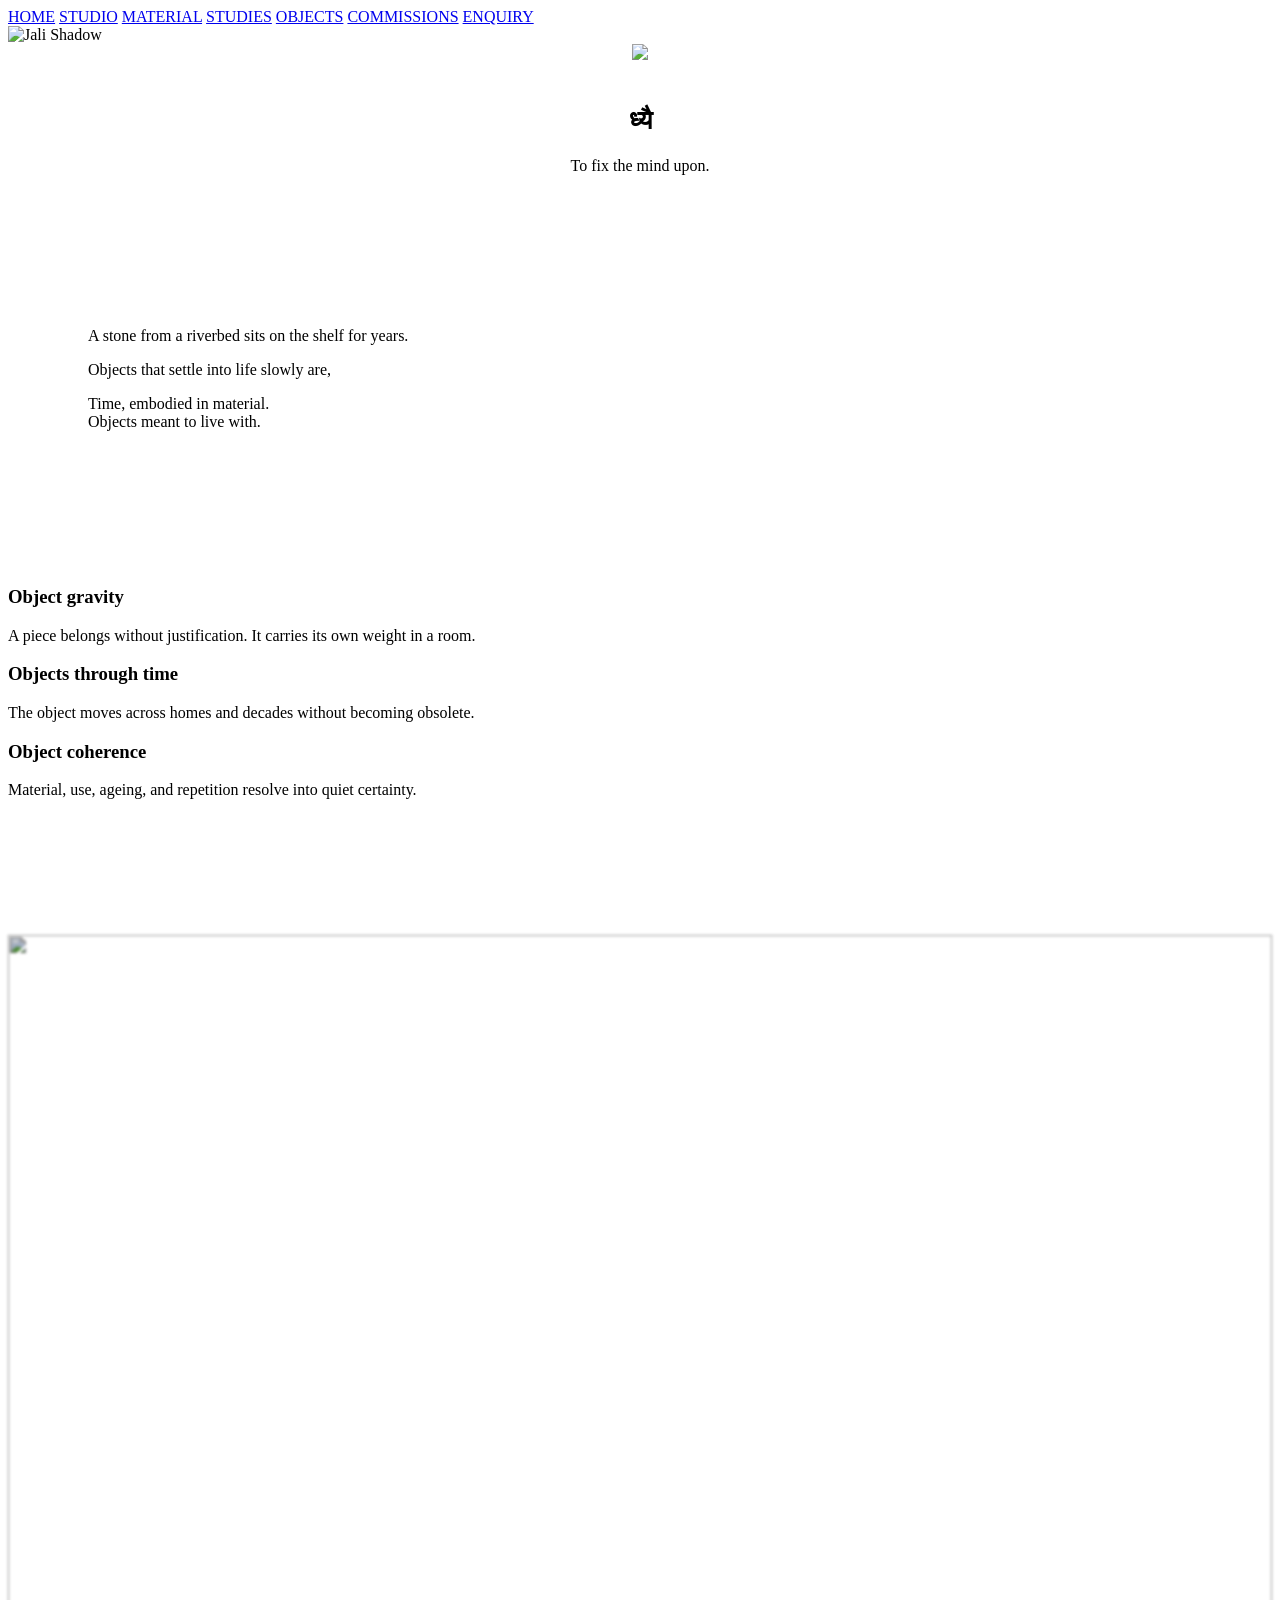
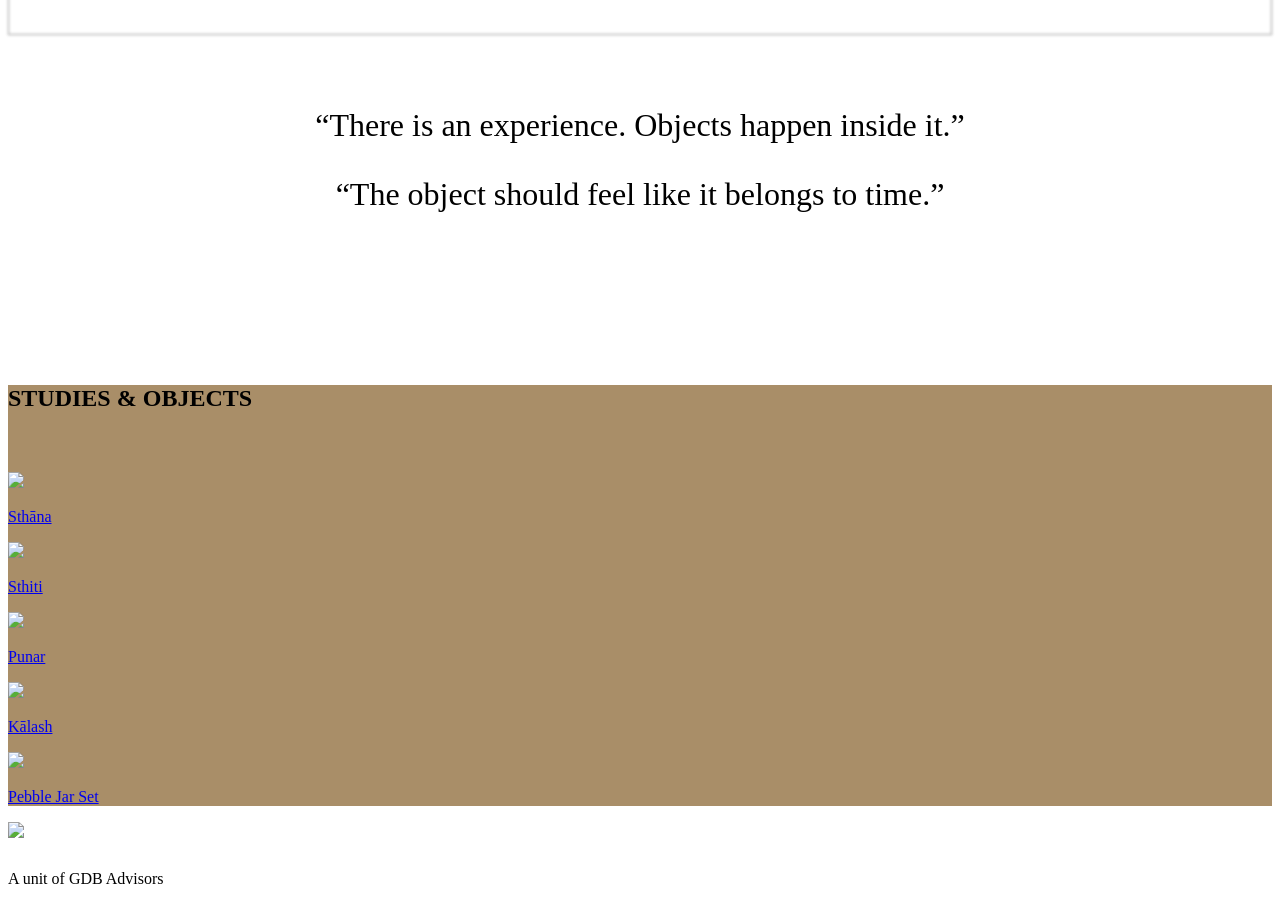
==== commit a62f97bc: "Update index.html structure and content" ====
--- a/index.html
+++ b/index.html
@@ -3,11 +3,10 @@
 <head>
     <meta charset="UTF-8">
     <meta name="viewport" content="width=device-width, initial-scale=1.0">
-    <title>DHYAI</title>
+    <title>DHYAI | Home</title>
     <link rel="stylesheet" href="css/style.css">
 </head>
 <body class="dark">
-
     <nav>
         <a href="index.html">HOME</a>
         <a href="studio.html">STUDIO</a>
@@ -17,83 +16,40 @@
         <a href="commissions.html">COMMISSIONS</a>
         <a href="enquiry.html">ENQUIRY</a>
     </nav>
-
-    <section style="height: 100vh;">
-        <img src="dhyai_home_hero_jali-shadow-wide_01.jpg" alt="Atmosphere" class="hero-bg">
-        <div class="hero-overlay"></div>
-        <div class="hero-content">
-            <img src="dhyai_brand_logo_gold-black_01.png" alt="DHYAI" style="width: 180px; margin-bottom: 24px;">
-            <div class="sanskrit" style="font-family: 'Marcellus', serif; color: var(--text-ivory);">ध्यै</div>
-            <div style="font-size: 21px; color: var(--text-ivory);">To fix the mind upon</div>
+    <section class="hero-full">
+        <img src="assets/images/dhyai_home_hero_jali-shadow-wide_01.jpg" class="hero-bg" alt="Jali Shadow">
+        <div class="bg-overlay"></div>
+        <div class="container" style="text-align: center; z-index: 2;">
+            <img src="assets/images/dhyai_brand_logo_gold-black_01.png" style="width: 180px; margin: 0 auto 20px auto;">
+            <h1 style="font-size: 26px;">ध्यै</h1>
+            <p>To fix the mind upon.</p>
         </div>
     </section>
-
-    <section class="container" style="max-width: 800px; margin: 0;">
+    <section class="container" style="padding: 120px 80px;">
         <p>A stone from a riverbed sits on the shelf for years.</p>
         <p>Objects that settle into life slowly are,</p>
         <p>Time, embodied in material.<br>Objects meant to live with.</p>
     </section>
-
-    <section class="container grid-3" style="padding-top: 0;">
-        <div>
-            <h2>Object gravity</h2>
-            <p>A piece belongs without justification. It carries its own weight in a room.</p>
-        </div>
-        <div>
-            <h2>Objects through time</h2>
-            <p>The object moves across homes and decades without becoming obsolete.</p>
-        </div>
-        <div>
-            <h2>Object coherence</h2>
-            <p>Material, use, ageing, and repetition resolve into quiet certainty.</p>
+    <section class="container grid-3">
+        <div><h3>Object gravity</h3><p>A piece belongs without justification. It carries its own weight in a room.</p></div>
+        <div><h3>Objects through time</h3><p>The object moves across homes and decades without becoming obsolete.</p></div>
+        <div><h3>Object coherence</h3><p>Material, use, ageing, and repetition resolve into quiet certainty.</p></div>
+    </section>
+    <section class="container" style="text-align: center; padding: 120px 0;">
+        <img src="assets/images/dhyai_home_transition_jali-shadow-vertical_01.jpg" style="width:100%; height:700px; object-fit:cover; filter:blur(1.5px) brightness(0.8) saturate(0.9); margin-bottom: 40px;">
+        <p style="font-family: 'Cormorant Garamond'; font-size: 32px;">“There is an experience. Objects happen inside it.”</p>
+        <p style="font-family: 'Cormorant Garamond'; font-size: 32px;">“The object should feel like it belongs to time.”</p>
+    </section>
+    <section class="container" style="background:#A98E68; color: var(--text-deep);">
+        <h2 style="margin-bottom: 60px;">STUDIES & OBJECTS</h2>
+        <div class="grid-5">
+            <a href="sthana.html"><img src="assets/images/dhyai_sthana_studies_flatlay_2.jpg"><p>Sthāna</p></a>
+            <a href="sthiti.html"><img src="assets/images/dhyai_sthiti_studies_flatlay_2.jpg"><p>Sthiti</p></a>
+            <a href="punar.html"><img src="assets/images/dhyai_punar_studies_flatlay_bc_3.jpg"><p>Punar</p></a>
+            <a href="kalash.html"><img src="assets/images/dhyai-studies-brass-kalash-lineup.png"><p>Kālash</p></a>
+            <a href="pebble-jar.html"><img src="assets/images/dhyai_studies_pebble_jb_3.jpg"><p>Pebble Jar Set</p></a>
         </div>
     </section>
-
-    <section style="padding: 180px 0;">
-        <img src="dhyai_home_transition_jali-shadow-vertical_01.jpg" alt="Atmosphere transition" class="hero-bg">
-        <div class="hero-overlay" style="background: rgba(16,9,7,0.62);"></div>
-        <div class="container staggered-quotes" style="position: relative; z-index: 3;">
-            <div>
-                <p class="italic-quote">"There is an experience. Objects happen inside it."</p>
-            </div>
-            <div>
-                <p class="italic-quote">"Nothing seeks your attention. And then you notice something — not because it announces itself, but because it exists and you arrived at it."</p>
-            </div>
-        </div>
-    </section>
-
-    <section class="container">
-        <h2 style="margin-bottom: 60px;">STUDIES & OBJECTS</h2>
-        <div class="grid-5">
-            <a href="sthana.html" class="study-card">
-                <img src="dhyai_sthana_studies_pillow_bs_1.jpg" alt="Sthāna">
-                <h3>Sthāna</h3>
-            </a>
-            <a href="sthiti.html" class="study-card">
-                <img src="dhyai_sthiti_studies_flatlay_bs_1.jpg" alt="Sthiti">
-                <h3>Sthiti</h3>
-            </a>
-            <a href="punar.html" class="study-card">
-                <img src="dhyai_punar_studies_pillow_bc_3.jpg" alt="Punār">
-                <h3>Punār</h3>
-            </a>
-            <a href="kalash.html" class="study-card">
-                <img src="dhyai_studies_brass-vessel-front-room_01.jpg" alt="Kālāsh">
-                <h3>Kālāsh</h3>
-            </a>
-            <a href="pebble-jar.html" class="study-card">
-                <img src="dhyai_studies_pebble_js_1.png" alt="Pebble Jār Set">
-                <h3>Pebble Jār Set</h3>
-            </a>
-        </div>
-    </section>
-
-    <footer style="text-align: center; padding: 60px 24px; background: var(--bg-dark);">
-        <img src="dhyai_brand_logo_gold-black_01.png" alt="DHYAI" style="width: 100px; margin: 0 auto 16px auto;">
-        <div style="font-family: 'Marcellus', serif; font-size: 16px; color: var(--text-ivory); margin-bottom: 8px;">ध्यै</div>
-        <div style="font-size: 10px; letter-spacing: 2px; text-transform: uppercase;">A unit of GDB Advisors</div>
-    </footer>
-
+    <footer><div class="container"><img src="assets/images/dhyai_brand_logo_gold-black_01.png" style="width: 100px; margin: 0 auto 12px auto;"><p>A unit of GDB Advisors</p></div></footer>
 </body>
-
 </html>
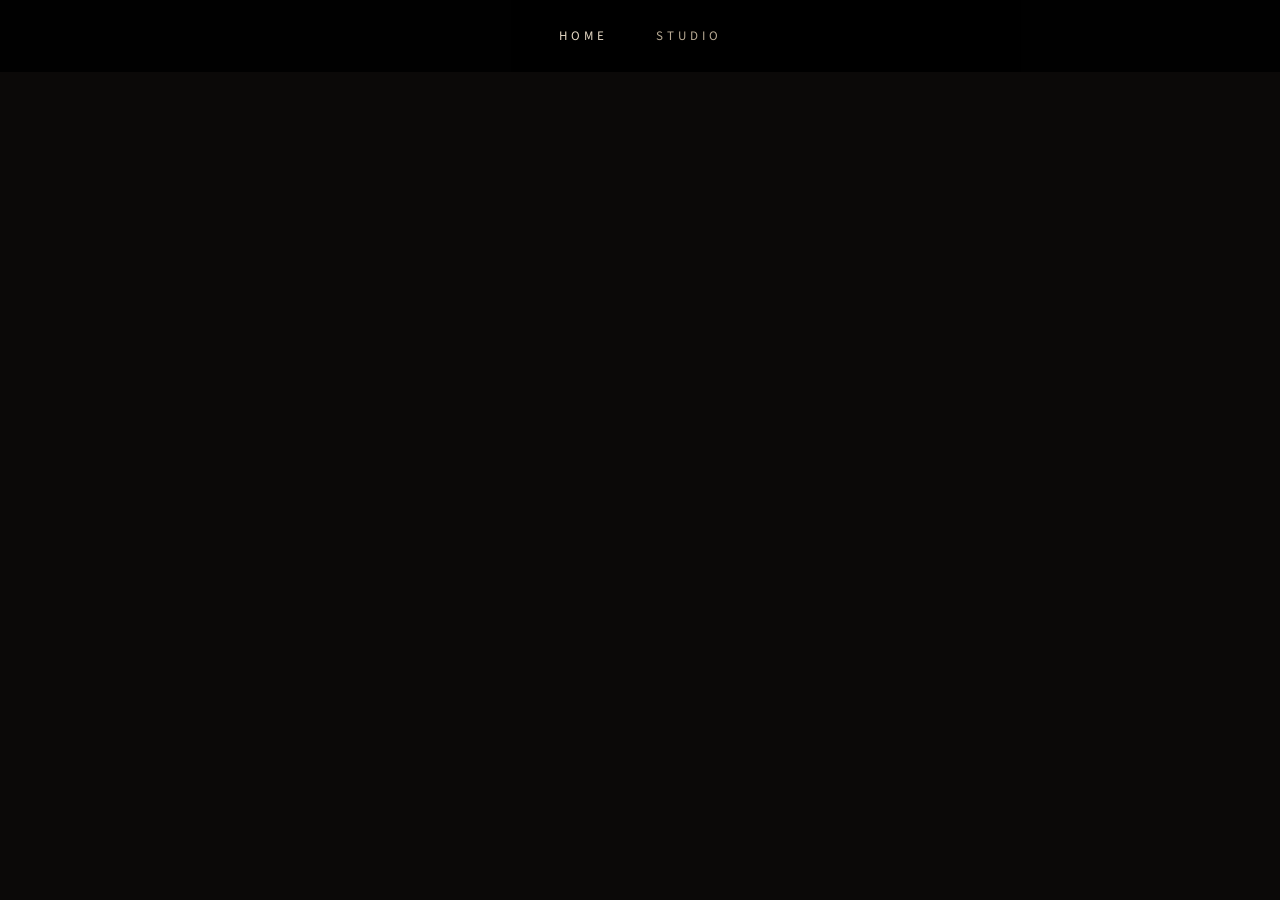
==== commit 4b48ab44: "Update index.html" ====
--- a/index.html
+++ b/index.html
@@ -1,55 +1,414 @@
 <!DOCTYPE html>
 <html lang="en">
 <head>
-    <meta charset="UTF-8">
-    <meta name="viewport" content="width=device-width, initial-scale=1.0">
-    <title>DHYAI | Home</title>
-    <link rel="stylesheet" href="css/style.css">
+<meta charset="UTF-8">
+<meta name="viewport" content="width=device-width, initial-scale=1.0, maximum-scale=1.0">
+<title>DHYAI — To fix the mind upon</title>
+<link rel="preconnect" href="https://fonts.googleapis.com">
+<link rel="preconnect" href="https://fonts.gstatic.com" crossorigin>
+<link href="https://fonts.googleapis.com/css2?family=Marcellus&family=Petrona:ital,wght@0,300;1,300&family=Source+Sans+3:wght@300;400;600&family=Noto+Serif+Devanagari:wght@300;400&display=swap" rel="stylesheet">
+<style>
+/* ── TOKENS ─────────────────────────────────────── */
+:root {
+  --bg:       #0B0908;
+  --bg2:      #131109;
+  --warm:     #A58D6A;
+  --text:     #E5D8C4;
+  --muted:    #B8AA94;
+  --accent:   #BE8233;
+  --navh:     72px;
+  --pad:      72px;
+  --padm:     28px;
+  --serif:    'Marcellus', Georgia, serif;
+  --sans:     'Source Sans 3', sans-serif;
+  --quote:    'Petrona', Georgia, serif;
+}
+
+/* ── RESET ──────────────────────────────────────── */
+*,*::before,*::after{margin:0;padding:0;box-sizing:border-box;}
+html,body{width:100%;overflow-x:hidden;scroll-behavior:smooth;-webkit-font-smoothing:antialiased;}
+img{display:block;max-width:100%;}
+a{text-decoration:none;color:inherit;}
+body{background:var(--bg);color:var(--text);font-family:var(--quote);font-size:18px;line-height:1.75;font-weight:300;}
+
+/* ── PAGE ROUTING ───────────────────────────────── */
+.page{display:none;width:100%;min-height:100vh;}
+.page.active{display:block;animation:fadeUp .8s ease forwards;}
+@keyframes fadeUp{from{opacity:0;transform:translateY(10px);}to{opacity:1;transform:translateY(0);}}
+
+/* ── NAV ────────────────────────────────────────── */
+header{
+  position:fixed;top:0;left:0;width:100%;height:var(--navh);
+  background:rgba(0,0,0,0.92);
+  display:flex;align-items:center;justify-content:center;
+  z-index:1000;
+}
+.nav-links{display:flex;gap:48px;list-style:none;}
+.nav-links a{
+  font-family:var(--sans);font-size:13px;font-weight:400;
+  letter-spacing:4px;text-transform:uppercase;color:var(--muted);
+  transition:color .3s;cursor:pointer;
+}
+.nav-links a:hover,.nav-links a.active{color:var(--text);}
+
+/* Mobile hamburger */
+.burger{display:none;flex-direction:column;gap:5px;cursor:pointer;position:absolute;right:var(--padm);}
+.burger span{width:24px;height:1px;background:var(--text);transition:.4s;}
+.burger.open span:nth-child(1){transform:translateY(6px) rotate(45deg);}
+.burger.open span:nth-child(2){opacity:0;}
+.burger.open span:nth-child(3){transform:translateY(-6px) rotate(-45deg);}
+
+@media(max-width:900px){
+  header{justify-content:flex-end;padding:0 var(--padm);}
+  .burger{display:flex;}
+  .nav-links{
+    position:fixed;top:0;right:-100%;width:100%;height:100vh;
+    background:var(--bg);flex-direction:column;
+    justify-content:center;align-items:center;gap:32px;
+    transition:right .5s ease;
+  }
+  .nav-links.open{right:0;}
+  .nav-links a{font-size:15px;letter-spacing:5px;}
+}
+
+/* ── SECTION BASE ───────────────────────────────── */
+section{position:relative;width:100%;}
+.wrap{max-width:1200px;margin:0 auto;padding:0 var(--pad);}
+@media(max-width:900px){.wrap{padding:0 var(--padm);}}
+
+/* ── REVEAL ─────────────────────────────────────── */
+.reveal{opacity:0;transform:translateY(14px);transition:opacity 1.2s ease,transform 1.2s ease;}
+.reveal.show{opacity:1;transform:none;}
+
+/* ── FOOTER ─────────────────────────────────────── */
+.footer{background:var(--bg2);padding:64px var(--pad);text-align:center;}
+.footer img{width:90px;margin:0 auto 16px;}
+.footer p{font-family:var(--sans);font-size:11px;letter-spacing:3px;text-transform:uppercase;color:var(--muted);max-width:none;}
+
+/* ════════════════════════════════════════════════
+   HOME
+════════════════════════════════════════════════ */
+/* HERO: full natural image, no crop, centered content */
+.hero{
+  position:relative;min-height:100vh;
+  display:flex;flex-direction:column;
+  align-items:center;justify-content:center;
+  text-align:center;overflow:hidden;
+  padding-top:var(--navh);
+}
+.hero-bg{
+  position:absolute;inset:0;
+  background-image:url('dhyai_home_hero_jali-shadow-wide_01.jpg');
+  background-size:cover;background-position:center;
+  opacity:.88;
+}
+.hero-overlay{position:absolute;inset:0;background:linear-gradient(to bottom,rgba(11,9,8,.18) 0%,rgba(11,9,8,.5) 100%);}
+.hero-inner{position:relative;z-index:2;display:flex;flex-direction:column;align-items:center;gap:14px;}
+.hero-inner img{width:210px;}
+.hero-deva{font-family:'Noto Serif Devanagari',serif;font-size:30px;color:var(--text);letter-spacing:2px;}
+.hero-tag{font-family:var(--quote);font-size:20px;font-weight:300;color:var(--text);letter-spacing:1px;}
+
+/* HOME INTRO — text left-offset, large Petrona */
+.home-intro{
+  padding:140px var(--pad) 140px 12vw;
+  position:relative;
+}
+.home-intro-bg{
+  position:absolute;inset:0;
+  background-image:url('dhyai_home_transition_jali-shadow-vertical_01.jpg');
+  background-size:cover;background-position:center;
+  opacity:.18;
+}
+.home-intro p{
+  font-family:var(--quote);font-size:22px;font-weight:300;
+  line-height:1.9;color:var(--text);max-width:560px;
+  position:relative;z-index:2;
+}
+.home-intro p+p{margin-top:22px;}
+.home-intro em{font-style:italic;}
+
+/* PRINCIPLES — dark panel, 3 col */
+.principles{background:var(--bg2);padding:140px var(--pad);}
+.principles-grid{display:grid;grid-template-columns:repeat(3,1fr);gap:80px;max-width:1200px;margin:0 auto;}
+.ptitle{font-family:var(--sans);font-size:13px;font-weight:600;letter-spacing:3px;text-transform:uppercase;color:var(--accent);margin-bottom:18px;}
+.pbody{font-size:16px;color:var(--muted);line-height:1.85;}
+@media(max-width:900px){.principles-grid{grid-template-columns:1fr;gap:48px;}}
+
+/* QUOTE BAND — jaali bg, asymmetric quotes per Canva */
+.quote-band{
+  position:relative;min-height:680px;overflow:hidden;
+  display:flex;align-items:center;
+}
+.qb-bg{
+  position:absolute;inset:0;
+  background-image:url('dhyai_home_transition_jali-shadow-vertical_01.jpg');
+  background-size:cover;background-position:center;opacity:.45;
+}
+.qb-inner{position:relative;z-index:2;width:100%;padding:120px var(--pad);}
+.q-small{
+  font-family:var(--quote);font-style:italic;font-size:20px;font-weight:300;
+  line-height:1.75;color:var(--text);max-width:420px;margin-left:5vw;margin-bottom:80px;
+}
+.q-large{
+  font-family:var(--serif);font-size:36px;line-height:1.25;color:var(--text);
+  max-width:520px;margin-left:auto;margin-right:7vw;text-align:right;
+}
+@media(max-width:900px){
+  .q-small{margin-left:0;font-size:18px;}
+  .q-large{font-size:24px;margin-right:0;text-align:left;}
+}
+
+/* PREVIEW — warm panel, 5 cards 4:5 */
+.preview-panel{background:var(--warm);padding:100px var(--pad);}
+.preview-label{font-family:var(--sans);font-size:13px;letter-spacing:4px;text-transform:uppercase;color:var(--bg);margin-bottom:56px;}
+.preview-row{display:grid;grid-template-columns:repeat(5,1fr);gap:18px;max-width:1200px;}
+.pcard{display:block;cursor:pointer;}
+.pcard-img{aspect-ratio:4/5;overflow:hidden;background:rgba(0,0,0,.2);}
+.pcard-img img{width:100%;height:100%;object-fit:cover;transition:opacity .4s;}
+.pcard:hover .pcard-img img{opacity:.8;}
+.pcard-name{font-family:var(--serif);font-size:17px;color:var(--bg);margin-top:12px;}
+@media(max-width:900px){.preview-row{grid-template-columns:repeat(3,1fr);}}
+@media(max-width:600px){.preview-row{grid-template-columns:1fr 1fr;}}
+
+/* ════════════════════════════════════════════════
+   STUDIES LANDING
+════════════════════════════════════════════════ */
+.studies-page{background:#C5B08A;color:#1A120B;}
+.studies-page .footer{background:#B8A07A;}
+.studies-page .footer p{color:#3A2A1A;}
+.studies-intro{padding:calc(var(--navh) + 80px) var(--pad) 56px;}
+.studies-intro .slabel{font-family:var(--sans);font-size:13px;letter-spacing:4px;text-transform:uppercase;color:#7A5530;margin-bottom:40px;}
+.studies-intro p{font-size:17px;line-height:1.8;color:#3A2A1A;max-width:620px;}
+.studies-intro p+p{margin-top:16px;}
+
+/* Banner: 4-col image strip */
+.studies-banner{display:grid;grid-template-columns:1fr 1fr 1fr 1.2fr;height:560px;gap:0;}
+.sbcard{position:relative;overflow:hidden;display:block;cursor:pointer;}
+.sbcard img{width:100%;height:100%;object-fit:cover;object-position:center;}
+.sbcard-name{
+  position:absolute;bottom:20px;left:20px;
+  font-family:var(--serif);font-size:22px;color:#fff;
+  text-shadow:0 1px 6px rgba(0,0,0,.55);
+}
+/* 4th card no link */
+.sbcard.atm{cursor:default;}
+@media(max-width:900px){.studies-banner{grid-template-columns:1fr 1fr;height:auto;}.sbcard{min-height:260px;}}
+@media(max-width:600px){.studies-banner{grid-template-columns:1fr;}}
+
+/* 3 study cards below banner */
+.study-cards{display:grid;grid-template-columns:repeat(3,1fr);gap:32px;padding:64px var(--pad) 100px;}
+.sclink{display:block;cursor:pointer;}
+.sc-img{aspect-ratio:3/4;overflow:hidden;background:rgba(26,18,11,.1);margin-bottom:14px;}
+.sc-img img{width:100%;height:100%;object-fit:cover;transition:opacity .4s;}
+.sclink:hover .sc-img img{opacity:.85;}
+.sc-sub{font-family:var(--sans);font-size:11px;letter-spacing:3px;text-transform:uppercase;color:#7A5530;margin-bottom:6px;}
+.sc-name{font-family:var(--serif);font-size:26px;color:#1A120B;}
+@media(max-width:900px){.study-cards{grid-template-columns:1fr;}}
+
+/* ════════════════════════════════════════════════
+   STUDY DETAIL (Sthāna / Sthiti / Punār)
+════════════════════════════════════════════════ */
+.study-page{background:#C5B08A;color:#1A120B;}
+.study-page .footer{background:#B8A07A;}
+.study-main{
+  display:grid;grid-template-columns:1fr 1.6fr;gap:80px;
+  align-items:start;
+  padding:calc(var(--navh) + 80px) var(--pad) 100px;
+}
+@media(max-width:900px){.study-main{grid-template-columns:1fr;gap:48px;padding:calc(var(--navh)+48px) var(--padm) 80px;}}
+
+.back{font-family:var(--sans);font-size:11px;letter-spacing:3px;text-transform:uppercase;color:#7A5530;display:inline-block;margin-bottom:40px;cursor:pointer;}
+.back:hover{color:#1A120B;}
+.sover{font-family:var(--sans);font-size:11px;letter-spacing:4px;text-transform:uppercase;color:#7A5530;margin-bottom:20px;}
+.stitle{font-family:var(--serif);font-size:48px;line-height:1.1;color:#1A120B;margin-bottom:8px;}
+.ssub{font-family:var(--quote);font-style:italic;font-size:18px;color:#5A3E28;margin-bottom:40px;}
+.sbody{font-size:16px;line-height:1.85;color:#3A2A1A;}
+.sbody p+p{margin-top:18px;}
+.sformats{margin-top:40px;font-size:13px;color:#3A2A1A;}
+.sformats strong{font-family:var(--sans);font-weight:600;font-size:11px;letter-spacing:2px;text-transform:uppercase;color:#7A5530;display:block;margin-bottom:6px;}
+
+/* Image cluster right side */
+.simg-cluster{display:grid;gap:12px;}
+.simg-main{width:100%;aspect-ratio:3/4;object-fit:cover;display:block;}
+.simg-wide{width:100%;aspect-ratio:3/2;object-fit:cover;display:block;}
+.simg-row{display:grid;grid-template-columns:1fr 1fr;gap:12px;}
+.simg-row img{width:100%;aspect-ratio:1;object-fit:cover;display:block;}
+.scap{font-family:var(--sans);font-size:10px;letter-spacing:2px;text-transform:uppercase;color:#5A3E28;margin-top:5px;}
+
+/* ════════════════════════════════════════════════
+   STUDIO
+════════════════════════════════════════════════ */
+.studio-main{
+  display:grid;grid-template-columns:2fr 3fr;gap:80px;align-items:start;
+  padding:calc(var(--navh)+80px) var(--pad) 20px;
+}
+@media(max-width:900px){.studio-main{grid-template-columns:1fr;gap:48px;padding:calc(var(--navh)+48px) var(--padm) 20px;}}
+.studio-label{font-family:var(--sans);font-size:13px;letter-spacing:4px;text-transform:uppercase;color:var(--muted);margin-bottom:40px;}
+.studio-body{font-size:16px;line-height:1.9;color:var(--muted);}
+.studio-body p+p{margin-top:20px;}
+
+/* Studio image grid: left col (2 stacked), right col (tall atmosphere) */
+.studio-grid{display:grid;grid-template-columns:1fr 1fr;gap:12px;}
+.sg-left{display:grid;gap:12px;}
+.sg-right{grid-row:1/3;}
+.sg-right img{width:100%;height:100%;object-fit:cover;object-position:center;min-height:480px;display:block;}
+.sg43{width:100%;aspect-ratio:4/3;object-fit:cover;display:block;}
+.sg11{width:100%;aspect-ratio:1/1;object-fit:cover;display:block;}
+@media(max-width:900px){
+  .studio-grid{grid-template-columns:1fr;}
+  .sg-right{grid-row:auto;}
+  .sg-right img{min-height:300px;height:auto;}
+}
+
+/* Brick depth image bottom right */
+.studio-brick{display:flex;justify-content:flex-end;padding:12px var(--pad) 120px;}
+.studio-brick img{width:38%;aspect-ratio:5/7;object-fit:cover;display:block;}
+@media(max-width:900px){.studio-brick{padding:12px var(--padm) 80px;}.studio-brick img{width:65%;}}
+
+/* ════════════════════════════════════════════════
+   MATERIAL
+════════════════════════════════════════════════ */
+.mat-section{padding:calc(var(--navh)+80px) var(--pad) 0;}
+@media(max-width:900px){.mat-section{padding:calc(var(--navh)+48px) var(--padm) 0;}}
+.mat-block{margin-bottom:120px;}
+.mat-label{font-family:var(--sans);font-size:11px;letter-spacing:4px;text-transform:uppercase;color:var(--accent);margin-bottom:10px;}
+.mat-title{font-family:var(--serif);font-size:36px;margin-bottom:40px;}
+.mat-body{font-size:16px;line-height:1.85;color:var(--muted);max-width:580px;margin-bottom:40px;}
+.mat-body p+p{margin-top:16px;}
+/* 2-col cluster: main portrait + two stacked squares */
+.mat-cluster{display:grid;grid-template-columns:1.4fr 1fr;gap:12px;}
+.mat-main img{width:100%;aspect-ratio:3/4;object-fit:cover;display:block;}
+.mat-secondary{display:grid;gap:12px;}
+.mat-secondary img{width:100%;aspect-ratio:1;object-fit:cover;display:block;}
+.mat-divider{border:none;border-top:1px solid rgba(229,216,196,.1);margin:0 0 120px;}
+@media(max-width:900px){.mat-cluster{grid-template-columns:1fr;}}
+
+/* ════════════════════════════════════════════════
+   OBJECTS LANDING
+════════════════════════════════════════════════ */
+.objects-main{padding:calc(var(--navh)+80px) var(--pad) 120px;}
+@media(max-width:900px){.objects-main{padding:calc(var(--navh)+48px) var(--padm) 80px;}}
+.obj-label{font-family:var(--sans);font-size:13px;letter-spacing:4px;text-transform:uppercase;color:var(--muted);margin-bottom:56px;}
+.obj-grid{display:grid;grid-template-columns:1fr 1fr;gap:48px;}
+.ocard{display:block;cursor:pointer;}
+.ocard-img{aspect-ratio:4/5;overflow:hidden;background:var(--bg2);margin-bottom:20px;}
+.ocard-img img{width:100%;height:100%;object-fit:cover;transition:opacity .4s;}
+.ocard:hover .ocard-img img{opacity:.8;}
+.ocard-name{font-family:var(--serif);font-size:28px;margin-bottom:8px;}
+.ocard-desc{font-size:15px;color:var(--muted);line-height:1.7;}
+@media(max-width:900px){.obj-grid{grid-template-columns:1fr;}}
+
+/* ════════════════════════════════════════════════
+   OBJECT DETAIL
+════════════════════════════════════════════════ */
+.obj-detail{
+  display:grid;grid-template-columns:1fr 1.5fr;gap:80px;align-items:start;
+  padding:calc(var(--navh)+80px) var(--pad) 120px;
+}
+@media(max-width:900px){.obj-detail{grid-template-columns:1fr;padding:calc(var(--navh)+48px) var(--padm) 80px;}}
+.obj-over{font-family:var(--sans);font-size:11px;letter-spacing:4px;text-transform:uppercase;color:var(--accent);margin-bottom:20px;}
+.obj-title{font-family:var(--serif);font-size:48px;line-height:1.1;margin-bottom:40px;}
+.obj-body{font-size:16px;line-height:1.85;color:var(--muted);}
+.obj-body p+p{margin-top:16px;}
+.obj-imgs{display:grid;gap:12px;}
+.obj-main img{width:100%;aspect-ratio:4/5;object-fit:cover;display:block;}
+.obj-sec img{width:100%;aspect-ratio:1;object-fit:cover;display:block;}
+
+/* ════════════════════════════════════════════════
+   ENQUIRY
+════════════════════════════════════════════════ */
+.enq-wrap{
+  position:relative;min-height:100vh;overflow:hidden;
+}
+.enq-bg{
+  position:absolute;inset:0;
+  background-image:url('dhyai-jaali-shadow-grid-warm.png');
+  background-size:cover;background-position:center;
+  opacity:.2;
+}
+.enq-inner{
+  position:relative;z-index:1;
+  display:grid;grid-template-columns:1fr 1fr;gap:80px;align-items:start;
+  padding:calc(var(--navh)+80px) var(--pad) 120px;
+}
+@media(max-width:900px){.enq-inner{grid-template-columns:1fr;padding:calc(var(--navh)+48px) var(--padm) 80px;}}
+.enq-title{font-family:var(--serif);font-size:64px;line-height:1.1;margin-bottom:32px;}
+.enq-sub{font-size:16px;line-height:1.8;color:var(--muted);margin-bottom:32px;}
+.enq-contact p{font-size:14px;color:var(--muted);margin-top:8px;line-height:1.6;}
+.enq-contact a{color:var(--muted);transition:color .3s;}
+.enq-contact a:hover{color:var(--accent);}
+.enq-form input,.enq-form textarea{
+  width:100%;background:transparent;border:none;
+  border-bottom:1px solid rgba(229,216,196,.25);
+  padding:14px 0;margin-bottom:24px;
+  font-family:var(--sans);font-size:14px;font-weight:300;
+  color:var(--text);outline:none;transition:border-color .3s;
+}
+.enq-form input::placeholder,.enq-form textarea::placeholder{
+  color:var(--muted);letter-spacing:1.5px;font-size:12px;text-transform:uppercase;
+}
+.enq-form input:focus,.enq-form textarea:focus{border-bottom-color:var(--accent);}
+.enq-form textarea{height:110px;resize:none;}
+.enq-form button{
+  font-family:var(--sans);font-size:11px;letter-spacing:4px;text-transform:uppercase;
+  color:var(--text);background:transparent;border:1px solid rgba(229,216,196,.35);
+  padding:13px 40px;cursor:pointer;transition:border-color .3s,color .3s;
+}
+.enq-form button:hover{border-color:var(--accent);color:var(--accent);}
+.comm-link{
+  display:inline-block;margin-top:80px;
+  font-family:var(--sans);font-size:13px;letter-spacing:4px;text-transform:uppercase;
+  color:var(--text);border-bottom:1px solid rgba(229,216,196,.3);padding-bottom:4px;
+  cursor:pointer;transition:color .3s,border-color .3s;
+}
+.comm-link:hover{color:var(--accent);border-color:var(--accent);}
+@media(max-width:600px){.enq-title{font-size:40px;}}
+
+/* ════════════════════════════════════════════════
+   COMMISSIONS
+════════════════════════════════════════════════ */
+.comm-wrap{position:relative;min-height:100vh;overflow:hidden;}
+.comm-bg{
+  position:absolute;inset:0;
+  background-image:url('dhyai-jaali-brick-depth.png');
+  background-size:cover;background-position:center;opacity:.16;
+}
+.comm-inner{
+  position:relative;z-index:1;
+  padding:calc(var(--navh)+80px) var(--pad) 120px;
+  max-width:1200px;
+}
+@media(max-width:900px){.comm-inner{padding:calc(var(--navh)+48px) var(--padm) 80px;}}
+.comm-title{font-family:var(--serif);font-size:64px;margin-bottom:40px;}
+.comm-lead{font-size:16px;line-height:1.85;color:var(--muted);max-width:600px;margin-bottom:80px;}
+.comm-lead p+p{margin-top:16px;}
+.comm-sections{display:grid;grid-template-columns:1fr 1fr;gap:56px 80px;max-width:880px;margin-bottom:100px;}
+.cs-title{font-family:var(--sans);font-size:11px;letter-spacing:4px;text-transform:uppercase;color:var(--accent);margin-bottom:12px;}
+.cs-body{font-size:15px;color:var(--muted);line-height:1.8;}
+@media(max-width:900px){.comm-sections{grid-template-columns:1fr;}}
+.proc-label{font-family:var(--sans);font-size:11px;letter-spacing:4px;text-transform:uppercase;color:var(--accent);margin-bottom:24px;}
+.proc-flow{max-width:360px;}
+.proc-step{
+  font-family:var(--quote);font-size:19px;font-weight:300;color:var(--text);
+  padding:18px 0;border-top:1px solid rgba(229,216,196,.15);
+}
+.proc-step:last-child{border-bottom:1px solid rgba(229,216,196,.15);}
+.write-link{
+  display:inline-block;margin-top:60px;
+  font-family:var(--sans);font-size:13px;letter-spacing:4px;text-transform:uppercase;
+  color:var(--muted);border-bottom:1px solid rgba(229,216,196,.3);
+  padding-bottom:4px;cursor:pointer;transition:color .3s,border-color .3s;
+}
+.write-link:hover{color:var(--accent);border-color:var(--accent);}
+@media(max-width:600px){.comm-title{font-size:40px;}}
+</style>
 </head>
-<body class="dark">
-    <nav>
-        <a href="index.html">HOME</a>
-        <a href="studio.html">STUDIO</a>
-        <a href="material.html">MATERIAL</a>
-        <a href="studies.html">STUDIES</a>
-        <a href="objects.html">OBJECTS</a>
-        <a href="commissions.html">COMMISSIONS</a>
-        <a href="enquiry.html">ENQUIRY</a>
-    </nav>
-    <section class="hero-full">
-        <img src="assets/images/dhyai_home_hero_jali-shadow-wide_01.jpg" class="hero-bg" alt="Jali Shadow">
-        <div class="bg-overlay"></div>
-        <div class="container" style="text-align: center; z-index: 2;">
-            <img src="assets/images/dhyai_brand_logo_gold-black_01.png" style="width: 180px; margin: 0 auto 20px auto;">
-            <h1 style="font-size: 26px;">ध्यै</h1>
-            <p>To fix the mind upon.</p>
-        </div>
-    </section>
-    <section class="container" style="padding: 120px 80px;">
-        <p>A stone from a riverbed sits on the shelf for years.</p>
-        <p>Objects that settle into life slowly are,</p>
-        <p>Time, embodied in material.<br>Objects meant to live with.</p>
-    </section>
-    <section class="container grid-3">
-        <div><h3>Object gravity</h3><p>A piece belongs without justification. It carries its own weight in a room.</p></div>
-        <div><h3>Objects through time</h3><p>The object moves across homes and decades without becoming obsolete.</p></div>
-        <div><h3>Object coherence</h3><p>Material, use, ageing, and repetition resolve into quiet certainty.</p></div>
-    </section>
-    <section class="container" style="text-align: center; padding: 120px 0;">
-        <img src="assets/images/dhyai_home_transition_jali-shadow-vertical_01.jpg" style="width:100%; height:700px; object-fit:cover; filter:blur(1.5px) brightness(0.8) saturate(0.9); margin-bottom: 40px;">
-        <p style="font-family: 'Cormorant Garamond'; font-size: 32px;">“There is an experience. Objects happen inside it.”</p>
-        <p style="font-family: 'Cormorant Garamond'; font-size: 32px;">“The object should feel like it belongs to time.”</p>
-    </section>
-    <section class="container" style="background:#A98E68; color: var(--text-deep);">
-        <h2 style="margin-bottom: 60px;">STUDIES & OBJECTS</h2>
-        <div class="grid-5">
-            <a href="sthana.html"><img src="assets/images/dhyai_sthana_studies_flatlay_2.jpg"><p>Sthāna</p></a>
-            <a href="sthiti.html"><img src="assets/images/dhyai_sthiti_studies_flatlay_2.jpg"><p>Sthiti</p></a>
-            <a href="punar.html"><img src="assets/images/dhyai_punar_studies_flatlay_bc_3.jpg"><p>Punar</p></a>
-            <a href="kalash.html"><img src="assets/images/dhyai-studies-brass-kalash-lineup.png"><p>Kālash</p></a>
-            <a href="pebble-jar.html"><img src="assets/images/dhyai_studies_pebble_jb_3.jpg"><p>Pebble Jar Set</p></a>
-        </div>
-    </section>
-    <footer><div class="container"><img src="assets/images/dhyai_brand_logo_gold-black_01.png" style="width: 100px; margin: 0 auto 12px auto;"><p>A unit of GDB Advisors</p></div></footer>
-</body>
-</html>
+<body>
+
+<!-- ── NAV ──────────────────────────────────────── -->
+<header>
+  <div class="burger" id="burger"><span></span><span></span><span></span></div>
+  <ul class="nav-links" id="navlinks">
+    <li><a onclick="go('home')" id="nav-home" class="active">HOME</a></li>
+    <li><a onclick="go('studio')" id="nav-studio">STUDIO</a></li>
+   
